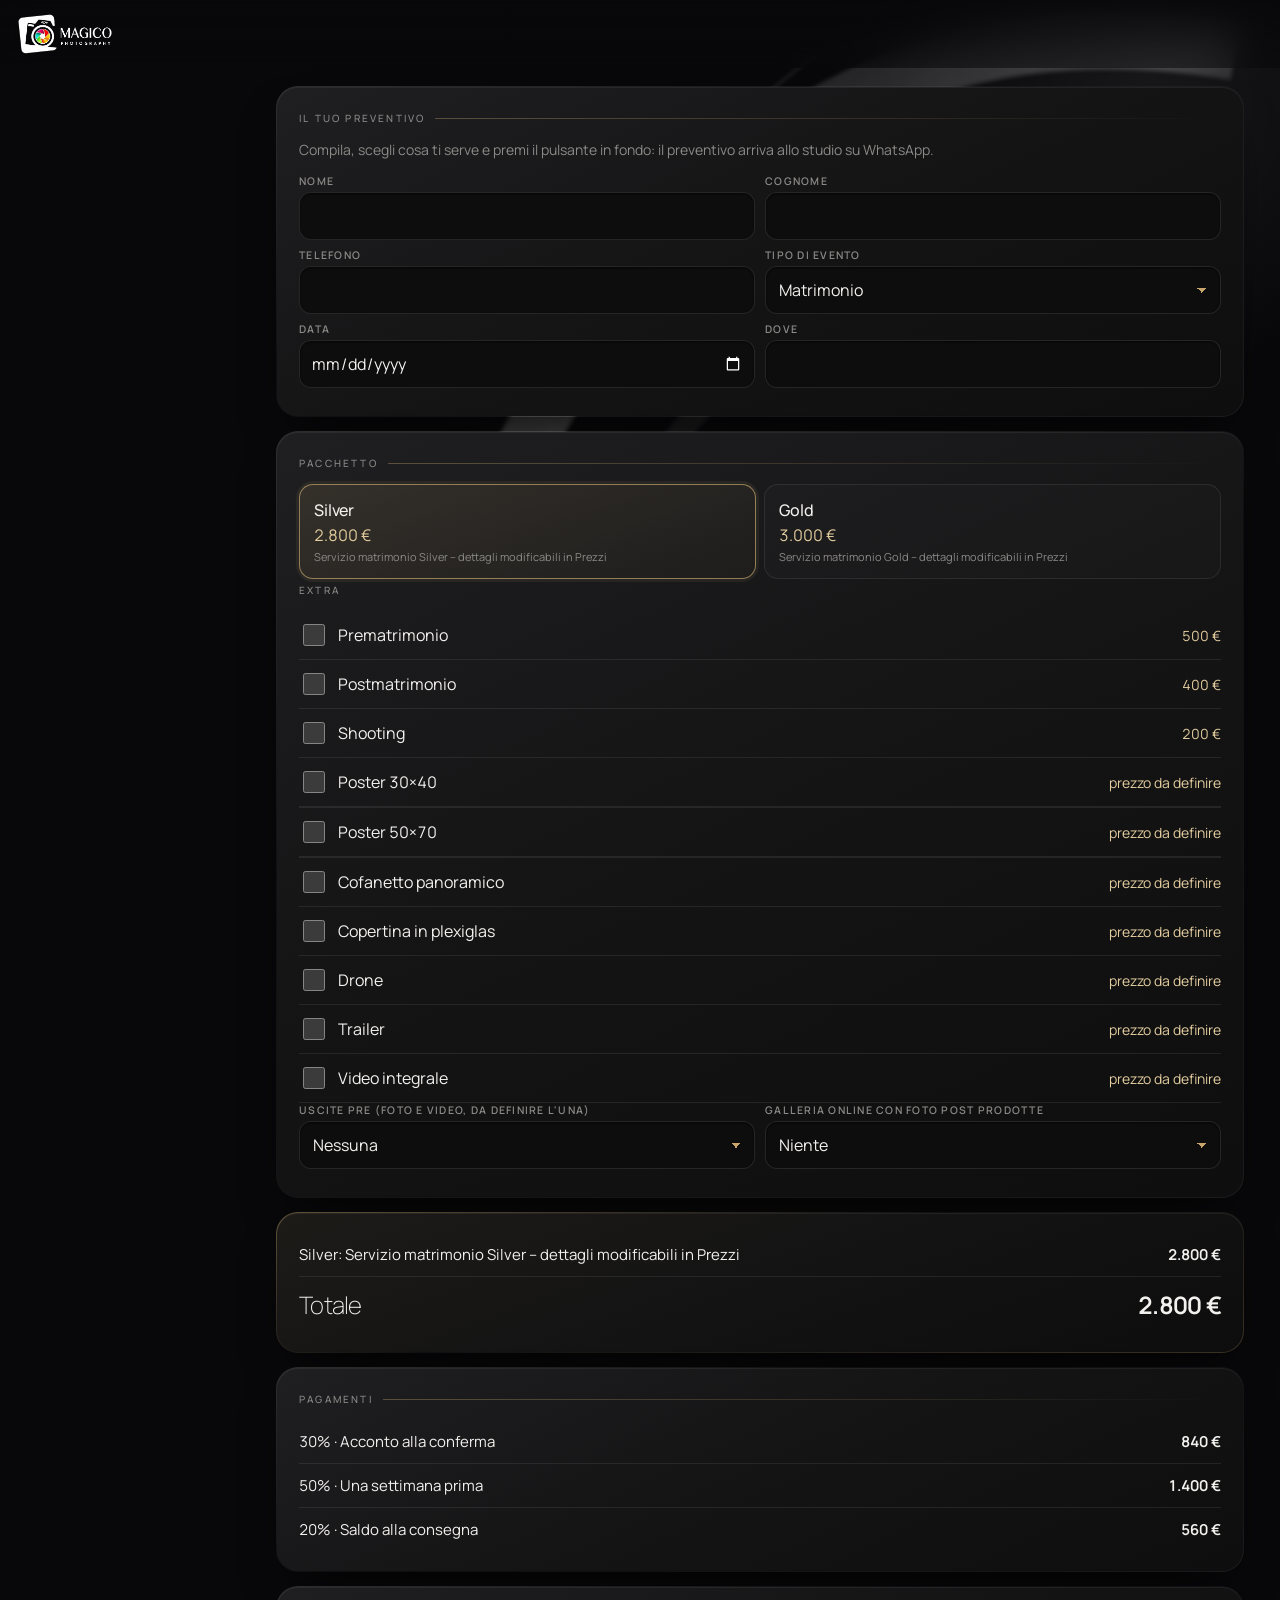
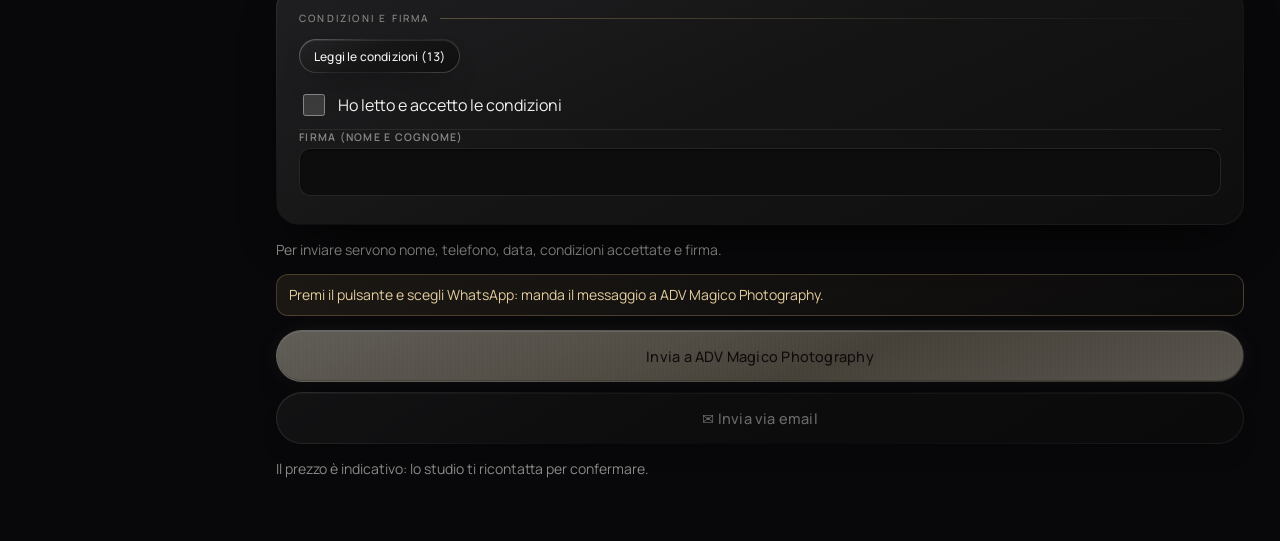
==== cliente.html @ 6ce2f8e7 "Invia per email accanto a Invia su WhatsApp (solo con email studio e cliente). Cache v47" ====
<!doctype html>
<html lang="it"><head><meta charset="UTF-8" /><script>/* indirizzo-nuovo: i link vecchi github.io dei clienti aprono la stessa pagina sul nuovo indirizzo */if(/\.github\.io$/i.test(location.hostname))location.replace('https://magicoadv.frameforyou.it/'+location.pathname.split('/').slice(2).join('/')+location.search+location.hash);</script>
<meta name="viewport" content="width=device-width, initial-scale=1.0, viewport-fit=cover" />
<meta name="theme-color" content="#000000" /><meta name="robots" content="noindex" />
<meta name="apple-mobile-web-app-title" content="Magico" /><link rel="icon" type="image/png" href="./favicon.png" /><link rel="apple-touch-icon" sizes="180x180" href="./icon-180.png" />
<title>Preventivo · ADV Magico Photography</title>  <script type="module" crossorigin src="/assets/cliente-BvM_RPHp.js"></script>
  <link rel="modulepreload" crossorigin href="/assets/preventivo-puYu-4ML.js">
  <link rel="stylesheet" crossorigin href="/assets/preventivo-BN5jqcRF.css">
</head>
<body><div id="root"></div></body></html>
---- assets/preventivo-BN5jqcRF.css ----
:root{--bg:#0b0b0b;--card:#161616;--line:#2a2a2a;--red:#5a5a5a;--gold:#f0f0f0;--tx:#f2efe6;--mut:#9a958a;font-family:system-ui,-apple-system,Segoe UI,Roboto,sans-serif;color:var(--tx);background:var(--bg)}*{box-sizing:border-box}body{margin:0;background:var(--bg)}.top{background:#000}.app{max-width:720px;margin:0 auto;min-height:100vh;padding-bottom:84px}.top{position:sticky;top:0;z-index:5;background:#000;border-bottom:2px solid var(--gold);padding:12px 16px}.logo{color:var(--gold);font-size:20px;letter-spacing:.5px}.logo span{color:var(--red);font-weight:700}main{padding:12px}.card{background:var(--card);border:1px solid var(--line);border-radius:14px;padding:14px;margin-bottom:12px}h3{color:var(--gold);font-size:15px;margin:6px 0 10px;text-transform:uppercase;letter-spacing:.6px}.row{display:flex;gap:8px;align-items:center;margin-bottom:12px;flex-wrap:wrap}.row input{flex:1;min-width:110px}input,select,textarea{width:100%;background:#0e0e0e;color:var(--tx);border:1px solid var(--line);border-radius:10px;padding:11px;font-size:16px}input:focus,select:focus,textarea:focus{outline:none;border-color:var(--gold)}textarea{min-height:60px;resize:vertical}.campo{display:flex;flex-direction:column;gap:4px;margin-bottom:8px}.campo span{font-size:12px;color:var(--mut)}.grid2{display:grid;grid-template-columns:1fr 1fr;gap:0 10px}.grid3{display:grid;grid-template-columns:1fr 1fr 1fr;gap:0 8px}.coppia-ora{grid-column:1/-1;display:grid;grid-template-columns:1.4fr .8fr;gap:0 10px}.grid2 .campo:last-child:nth-child(odd){grid-column:1/-1}.btn{display:inline-flex;align-items:center;justify-content:center;gap:6px;background:#222;color:var(--tx);border:1px solid #3a3a3a;border-radius:10px;padding:11px 14px;font-size:15px;cursor:pointer;text-decoration:none;font-weight:600}.btn.sm{padding:7px 10px;font-size:13px}.btn.red{background:var(--red);border-color:var(--red);color:#fff}.btn.gold{background:var(--gold);border-color:var(--gold);color:#111}.btn.wa{background:#0f3d24;border-color:#1f7a47}.btn.danger{background:transparent;color:#ff6b6b;border-color:#5a1a1a}.btn.big{width:100%;padding:16px;font-size:18px}.btn:disabled{opacity:.4}.acts{display:flex;gap:8px;flex-wrap:wrap;margin:10px 0}.acts.sticky{position:sticky;bottom:76px;background:var(--bg);padding:8px 0}.ev .evhead{display:flex;justify-content:space-between;gap:10px;cursor:pointer}.ev small{display:block;color:var(--mut);font-size:12px;margin-top:3px;text-transform:capitalize}.right{text-align:right;display:flex;flex-direction:column;align-items:flex-end;gap:4px}.gold{color:var(--gold)}.red{color:#ff4d5e}.badge{font-size:11px;font-weight:700;padding:3px 8px;border-radius:20px;text-transform:uppercase;letter-spacing:.5px}.badge.p{border:1px solid var(--gold);color:var(--gold)}.badge.c{background:var(--red);color:#fff}.esempio{display:flex;justify-content:space-between;align-items:center;background:#1e1e1e;color:var(--gold);border-radius:8px;padding:4px 4px 4px 10px;margin-bottom:8px;font-size:13px}.pacchetti{display:grid;grid-template-columns:1fr 1fr;gap:8px}.pk{border:1px solid var(--line);border-radius:12px;padding:10px;display:flex;flex-direction:column;gap:3px;cursor:pointer}.pk input{display:none}.pk.on{border-color:var(--gold);background:#1c1c1c}.pk small{color:var(--mut);font-size:11px}.check{display:flex;align-items:center;gap:10px;padding:10px 0;border-bottom:1px solid var(--line)}.check input{width:22px;height:22px;accent-color:var(--red)}.poster-qta{border-bottom:1px solid var(--line)}.poster-qta>.check{border-bottom:0}.poster-qta .qta{display:flex;align-items:center;gap:10px;padding:0 0 10px 32px;font-size:14px;color:var(--mut)}.poster-qta .qta select{width:auto;min-width:72px;padding:6px 8px}.check span{flex:1}.check em{color:var(--gold);font-style:normal;font-size:14px}.check.locked{opacity:.75}.riga{display:flex;justify-content:space-between;gap:10px;padding:7px 0;border-bottom:1px dashed var(--line);font-size:14px}.riga small{color:var(--mut)}.riga.tot{font-size:17px;border:none;color:var(--gold)}.riga.ok{color:#7bd88f}.riga.click{cursor:pointer}.x{background:none;border:none;color:#ff6b6b;font-size:14px;margin-left:6px}.hint{color:var(--mut);font-size:13px}.warn{color:#ffb347;font-size:13px}.okmsg{color:#7bd88f;margin:8px 0 0;font-size:14px}.tabs{position:fixed;bottom:0;left:0;right:0;display:flex;background:#000;border-top:2px solid var(--gold);z-index:6;padding-bottom:env(safe-area-inset-bottom)}.tabs button{flex:1;background:none;border:none;color:var(--mut);padding:8px 2px;font-size:11px;display:flex;flex-direction:column;align-items:center;gap:2px}.tabs button span{font-size:20px}.tabs button.on{color:var(--gold)}.tabs button.on span{filter:drop-shadow(0 0 4px var(--red))}.modal{position:fixed;top:0;right:0;bottom:0;left:0;background:#000;z-index:10;display:flex;flex-direction:column}.modalbar{display:flex;gap:8px;align-items:center;padding:10px;border-bottom:1px solid var(--gold)}.modalbar b{flex:1;font-size:13px;overflow:hidden;text-overflow:ellipsis;white-space:nowrap}.modal .hint{text-align:center;margin:6px}.pdfpagine{flex:1;overflow:auto;background:#111;padding:8px 8px 24px}.pdfpagine figure{margin:0 0 14px}.pdfpagine figcaption{color:var(--gold);font-size:12px;margin:0 0 4px}.pdfpagine img{width:100%;height:auto;background:#fff;display:block}.clausole ol{padding-left:18px;font-size:13px;line-height:1.5;color:#ddd}.pkedit{border-bottom:1px solid var(--line);padding-bottom:8px;margin-bottom:10px}@media (max-width:380px){.grid3{grid-template-columns:1fr 1fr}}.toast{position:fixed;left:12px;right:12px;bottom:84px;z-index:20;padding:14px;border-radius:12px;font-weight:600;max-width:696px;margin:0 auto}.toast.ok{background:#1f5d36;color:#fff}.toast.err{background:var(--red);color:#fff}.confirm{border:1px solid var(--gold);border-radius:12px;padding:12px;margin-top:10px;background:#1c1c1c}details summary{list-style:none;margin-bottom:8px}details summary::-webkit-details-marker{display:none}.logoimg{display:block;height:44px;width:auto;margin:-4px 0}.cnt{display:inline-block;min-width:22px;padding:1px 7px;border-radius:12px;background:var(--red);color:#fff;font-size:12px;text-align:center;margin-left:6px;vertical-align:middle}.cnt.ok{background:#1f7a47}.prom{display:flex;justify-content:space-between;align-items:center;gap:10px;padding:10px 0;border-bottom:1px solid var(--line)}.prom small{display:block;color:var(--mut);font-size:12px;margin-top:3px;text-transform:capitalize}.prom .right{gap:6px}.click{cursor:pointer}.badge.ok{background:#1f7a47;color:#fff}.tabs button span{position:relative}.tabbadge{position:absolute;top:-4px;right:-12px;background:var(--red);color:#fff;font-style:normal;font-size:10px;font-weight:700;border-radius:10px;padding:0 5px;line-height:16px}.calhead{display:flex;justify-content:space-between;align-items:center;gap:8px;margin-bottom:10px}.calhead b{font-size:17px;color:var(--gold)}.calhead h3{margin:0}.cal{display:grid;grid-template-columns:repeat(7,1fr);gap:4px}.dow{text-align:center;color:var(--mut);font-size:12px;padding:4px 0}.day{aspect-ratio:1;background:#0e0e0e;border:1px solid var(--line);border-radius:8px;color:var(--tx);font-size:14px;display:flex;flex-direction:column;align-items:center;justify-content:center;padding:0;cursor:pointer}.day i{font-style:normal;font-size:11px;color:var(--gold);line-height:1}.day.has{border-color:var(--gold);background:#1c1c1c}.day.clash{border-color:#ff6b6b;background:#3a1010}.day.clash i{color:#ff6b6b;font-weight:700}.day.today{outline:2px solid var(--red)}.day.sel{background:var(--gold);color:#111}.day.sel i{color:#111}.warnbox{border-color:#ff6b6b;background:#2a0f0f}.warnbox b{color:#ffb3b3}.chart{display:flex;align-items:flex-end;gap:4px;height:150px;padding:8px 0;border-bottom:1px solid var(--line)}.bar{flex:1;display:flex;flex-direction:column;align-items:center;justify-content:flex-end;height:100%}.bar span{display:block;width:100%;background:linear-gradient(var(--gold),#6e6e6e);border-radius:4px 4px 0 0;min-height:1px}.bar small{font-size:10px;color:var(--mut);margin-top:3px}.bar em{font-style:normal;font-size:9px;color:var(--tx);margin-bottom:2px}.check.cons input[type=date]{width:auto;padding:6px 8px;font-size:14px}.ok-msg{color:#7bd88f;font-weight:600;margin:8px 0 0}.tabs button{font-size:10px}.blocco{min-height:100vh;display:flex;flex-direction:column;align-items:center;justify-content:center;gap:14px;padding:24px;text-align:center;background:#000}.blocco .logoimg{height:70px;margin-bottom:10px}.blocco h2{color:var(--gold);margin:0}.blocco p{margin:0}.blocco a.btn{text-decoration:none;display:inline-block}.licavviso{background:#1e1e1e;color:var(--gold);padding:10px 16px;font-size:14px;border-bottom:1px solid var(--line)}.licavviso a{color:var(--tx);font-weight:600}.licprova{display:flex;flex-wrap:wrap;align-items:center;gap:6px;justify-content:center;text-align:center;font-size:15px}.licprova .conto{font-variant-numeric:tabular-nums;color:var(--tx);font-size:17px}.licprova a{margin-left:6px}.day u{text-decoration:none;font-size:10px;color:silver;line-height:1}.day.gimp:not(.has){border-color:#6a6a6a}.gimpegno{text-decoration:none;color:var(--tx);border-left:3px solid #9a9a9a;padding-left:8px}.gimpegno small{color:var(--mut)}.gcal .gcal-ok{margin-left:6px;font-size:11px;vertical-align:middle}.gcal select{width:100%}.gcal-ev{margin:-4px 4px 10px}.gimport ol{margin:8px 0 6px;padding-left:20px;line-height:1.5}.gimport ol li{margin:3px 0}.gimport details{margin:10px 0}.gimport summary{cursor:pointer;padding:4px 0}.gimport .btn.danger{margin-top:4px}.listino-tipi{display:flex;flex-wrap:wrap;gap:6px;margin:8px 0 10px}.listino-titolo{margin:6px 0}.pk-extra{margin-top:6px}.pk-flag{display:flex;flex-wrap:wrap;gap:14px;margin:4px 0}.promo-edit{border:1px dashed rgba(200,160,80,.5);border-radius:10px;padding:8px 10px;margin-top:6px}.promo-edit.on{border-style:solid;background:#c8a05014}.promo-stato{font-size:.8em;padding:1px 8px;border-radius:9px;background:#7f7f7f33;margin-left:6px}.promo-stato.on{background:#2e7d32;color:#fff}.grid3{display:grid;grid-template-columns:repeat(auto-fit,minmax(140px,1fr));gap:8px}.prezzo-vecchio{opacity:.6;font-weight:400;margin-right:4px}.promo-tag,.promo-firmato{display:block;font-style:normal;font-size:.75em;font-weight:600;color:#c0392b}.promo-firmato{color:inherit;opacity:.7;font-weight:400}.firmapad{position:fixed;top:0;right:0;bottom:0;left:0;z-index:30;background:#000;display:flex;flex-direction:column;gap:8px;padding:max(10px,env(safe-area-inset-top)) max(10px,env(safe-area-inset-right)) max(10px,env(safe-area-inset-bottom)) max(10px,env(safe-area-inset-left));overscroll-behavior:none;touch-action:none;user-select:none;-webkit-user-select:none}.firmabar{display:flex;align-items:center;gap:10px;border-bottom:1px solid var(--gold);padding-bottom:8px}.firmabar div{flex:1;display:flex;flex-direction:column}.firmabar b{color:var(--gold);text-transform:uppercase;letter-spacing:.6px;font-size:14px}.firmabar small{font-size:17px;font-weight:700}.firmaarea{flex:1;position:relative;background:#fff;border-radius:12px;min-height:140px;overflow:hidden}.firmaarea canvas{position:absolute;top:0;right:0;bottom:0;left:0;width:100%;height:100%;display:block;touch-action:none;cursor:crosshair;z-index:2}.firmalinea{position:absolute;left:6%;right:6%;bottom:24%;border-bottom:1.5px dashed #b9b2a0;z-index:1}.firmalinea span{position:absolute;left:0;bottom:4px;color:#b9b2a0;font-size:18px}.firmaph{position:absolute;top:0;right:0;bottom:0;left:0;margin:0;display:flex;align-items:center;justify-content:center;color:#c9c2b0;font-size:22px;z-index:1;pointer-events:none}.firmalegale{margin:0;font-size:13px;color:var(--tx);text-align:center}.firmaacts{display:flex;gap:10px}.firmaacts .btn{flex:1;padding:14px}@media (orientation:landscape) and (max-height:520px){.firmapad{gap:5px}.firmabar{padding-bottom:4px}.firmabar small{font-size:15px}.firmaacts .btn{padding:9px}.firmalegale{font-size:12px}}.firmaimg{background:#fff;border-radius:10px;padding:8px;display:flex;justify-content:center;margin-bottom:8px}.firmaimg img{max-width:100%;max-height:110px}.badge.firm{background:#1f7a47;color:#fff}.pk-album{border:1px solid var(--line);border-radius:12px;padding:10px 12px;margin:10px 0;background:#ffffff08}.pk-album.on{border-color:var(--gold);background:#c9a22714}.sw-riga{display:flex;align-items:center;justify-content:space-between;gap:12px;cursor:pointer;min-height:44px}.sw-riga span{display:flex;flex-direction:column;gap:2px}.sw-riga b{font-size:16px}.sw-riga small{color:var(--mut);font-size:13px}.sw-riga input{-moz-appearance:none;appearance:none;-webkit-appearance:none;flex:none;width:52px;height:30px;border-radius:15px;background:#3a3a3a;border:1px solid #666;position:relative;margin:0;cursor:pointer;transition:background .15s}.sw-riga input:after{content:"";position:absolute;top:3px;left:3px;width:24px;height:24px;border-radius:50%;background:#fff;transition:left .15s}.sw-riga input:checked{background:var(--gold)}.sw-riga input:checked:after{left:25px}.pk-album .grid2{margin-top:8px}select{-webkit-appearance:none;-moz-appearance:none;appearance:none;background-image:url("data:image/svg+xml,%3Csvg xmlns='http://www.w3.org/2000/svg' width='12' height='8'%3E%3Cpath d='M1 1l5 5 5-5' fill='none' stroke='%239a958a' stroke-width='2'/%3E%3C/svg%3E");background-repeat:no-repeat;background-position:right 12px center;padding-right:34px}.prezzi-pag{display:flex;flex-direction:column;gap:12px}.prezzi-pk{display:flex;flex-direction:column;gap:12px;min-width:0}.extra-card{min-width:0}.tipi-chips{display:flex;gap:8px;overflow-x:auto;-webkit-overflow-scrolling:touch;scrollbar-width:none;margin:0 -16px;padding:2px 16px 6px;scroll-snap-type:x proximity}.tipi-chips::-webkit-scrollbar{display:none}.chip{flex:none;min-height:44px;padding:0 16px;border-radius:22px;border:1px solid var(--line);background:var(--card);color:var(--tx);font-size:15px;white-space:nowrap;cursor:pointer;scroll-snap-align:start}.chip.on{background:var(--gold);border-color:var(--gold);color:#000;font-weight:700}.chips{display:flex;flex-wrap:wrap;gap:8px;margin-top:8px}.pk-titolo{margin:4px 0 0;font-size:14px;letter-spacing:.5px;text-transform:uppercase;color:var(--mut)}.pk-lista{display:flex;flex-direction:column;gap:10px}.pk-card{background:var(--card);border:1px solid var(--line);border-radius:14px;overflow:hidden}.pk-card.aperta{border-color:var(--gold)}.pk-testa{all:unset;box-sizing:border-box;width:100%;display:flex;align-items:center;gap:12px;padding:14px;min-height:64px;cursor:pointer}.pk-nome{flex:1;min-width:0;display:flex;flex-direction:column;gap:3px}.pk-nome b{font-size:17px}.pk-nome small{color:var(--mut);font-size:13px;white-space:nowrap;overflow:hidden;text-overflow:ellipsis}.pk-prezzo{display:flex;flex-direction:column;align-items:flex-end;gap:2px;flex:none}.pk-prezzo b{font-size:17px;color:var(--gold)}.pk-prezzo s{color:var(--mut);font-size:13px}.pk-prezzo b.promo{color:#7bd88f}.pk-prezzo small{font-size:12px;color:var(--mut)}.chev{flex:none;color:var(--mut);font-size:16px;width:16px;text-align:center}.pk-corpo{padding:12px 14px 14px;display:flex;flex-direction:column;gap:10px;border-top:1px solid var(--line)}.pk-piano{display:flex;flex-direction:column;gap:8px}.pk-rate-riga{display:flex;flex-direction:column;gap:4px;padding-bottom:8px;border-bottom:1px dashed var(--line)}.pk-servizi b{font-size:14px}.pk-fondo{display:flex;justify-content:flex-end}.promo-edit{border:1px solid var(--line);border-radius:12px;padding:0 12px}.promo-edit.on{border-color:#7bd88f}.promo-testa{all:unset;box-sizing:border-box;width:100%;display:flex;align-items:center;gap:10px;min-height:48px;cursor:pointer}.promo-testa b{flex:1}.promo-stato.no{color:var(--mut);font-size:13px}.promo-edit .grid3{padding-bottom:10px}.nuovo-pk{min-height:50px;border-style:dashed;width:100%}.extra-card h4{margin:14px 0 4px;font-size:13px;color:var(--mut);text-transform:uppercase;letter-spacing:.5px}.extra-riga{display:flex;align-items:flex-start;justify-content:space-between;gap:8px 12px;min-height:52px;border-bottom:1px solid var(--line);flex-wrap:wrap}.compreso{display:flex;align-items:flex-start;gap:6px;font-size:13px;color:var(--mut);line-height:1.25;flex:1 1 100%;max-width:100%;justify-content:flex-end}.compreso span{white-space:normal}.compreso.on{color:#e7c27a}.compreso input{width:16px;height:16px;margin-top:1px;accent-color:#e7c27a;flex:none}.compreso-box{flex:0 1 auto;max-width:100%;align-self:center}.compreso-box.aperta{flex:1 1 100%;align-self:stretch}.compreso-testa{display:inline-flex;align-items:center;gap:8px;max-width:100%;min-height:36px;padding:0 10px;border-radius:10px;border:1px solid var(--line);background:transparent;color:var(--mut);font-size:13px;text-align:left}.compreso-box.aperta .compreso-testa{display:flex;width:100%}.compreso-box.on .compreso-testa{border-color:#e7c27a;color:#e7c27a}.compreso-testa .segno{width:16px;height:16px;border:1.5px solid currentColor;border-radius:4px;display:inline-flex;align-items:center;justify-content:center;font-size:11px;line-height:1;flex:none}.compreso-box.on .segno{background:#e7c27a;color:#111;border-color:#e7c27a}.compreso-testa span{white-space:normal;line-height:1.2}.compreso-testa i{margin-left:auto;font-style:normal;flex:none}.compreso-lista{display:flex;flex-direction:column;gap:2px;width:100%;margin-top:6px;padding:4px 8px;border:1px solid var(--line);border-radius:10px}.compreso-voce{display:flex;align-items:flex-start;gap:8px;min-height:40px;padding:8px 2px;font-size:14px}.compreso-voce input{width:18px;height:18px;margin-top:1px;accent-color:#e7c27a;flex:none}.compreso-voce span{white-space:normal;line-height:1.25}.compreso-voce.on{color:#e7c27a}.pk-corpo .compreso{grid-column:1/-1;justify-content:flex-start}.extra-gruppo .extra-riga:last-child{border-bottom:0}.extra-riga>span:first-child{flex:1;font-size:15px}.extra-val{display:flex;align-items:center;gap:6px;flex:1 1 180px;flex-wrap:wrap;justify-content:flex-end;max-width:100%}.extra-val i{font-style:normal;color:var(--mut)}.extra-val input{width:96px;text-align:right;padding:10px}.extra-custom{display:flex;align-items:center;gap:8px;min-height:48px;border-top:1px dashed var(--line);padding:6px 0;flex-wrap:wrap}.extra-custom>input{flex:1;min-width:0}.extra-custom>textarea{flex:1 1 100%;min-height:72px;background:#111;color:var(--tx);border:1px solid #3a3a3a;border-radius:8px;padding:8px}.extra-nuovo{display:flex;flex-wrap:wrap;gap:8px;align-items:center;margin-top:12px}.extra-nuovo>input,.extra-nuovo>select{flex:1 1 140px;min-width:0}@media (max-width:560px){.extra-card h4{margin:8px 0 0}.extra-riga{display:grid;grid-template-columns:minmax(0,1fr) auto;gap:4px 8px;min-height:0;padding:6px 0;align-items:center}.extra-val{flex:none;justify-content:flex-end}.extra-val input{width:74px;padding:7px 8px}.compreso-box{grid-column:1 / -1;align-self:start;justify-self:start}.compreso-box.aperta{justify-self:stretch}.compreso-testa{min-height:32px;padding:0 8px;width:auto}.compreso-box.aperta .compreso-testa{width:100%}.compreso-voce{min-height:0;padding:4px 2px}.extra-custom{display:grid;grid-template-columns:minmax(0,1fr) auto;gap:6px;min-height:0;padding:6px 0;align-items:center}.extra-custom>input{grid-column:1 / -1}.extra-custom>.btn{justify-self:end}.extra-custom .compreso-box{grid-column:1 / -1}.extra-nuovo{gap:6px;margin-top:8px}}.info-btn{all:unset;cursor:pointer;color:var(--mut);padding:0 6px;font-size:16px}.info-txt{margin:4px 0}.sez-titolo{margin:18px 2px 6px;font-size:15px}.btn.ghost{background:transparent;border:1px solid var(--line);color:var(--mut);align-self:center}.sw-riga input:checked{background:#2e9d5b;border-color:#2e9d5b}.extra-val input::-webkit-outer-spin-button,.extra-val input::-webkit-inner-spin-button,.pk-corpo input::-webkit-outer-spin-button,.pk-corpo input::-webkit-inner-spin-button{-webkit-appearance:none;margin:0}.extra-val input,.pk-corpo input[type=number]{-moz-appearance:textfield;-webkit-appearance:textfield;appearance:textfield}.v-impagina>.imp-pagina{grid-column:1/-1}.imp-pagina label.hint input,.imp-pagina label.hint select,.imp-pagina .imp-cerca{display:block;width:100%;margin:6px 0;background:#111;color:var(--tx);border:1px solid #3a3a3a;border-radius:8px;padding:8px;box-sizing:border-box}.imp-editor{display:flex;gap:16px;align-items:flex-start}.imp-lavoro{flex:1;min-width:0;display:flex;justify-content:center;align-items:flex-start}.imp-pannello{width:340px;flex:0 0 340px;position:sticky;top:8px;max-height:calc(100dvh - 24px);overflow:auto}.imp-editor .imp-stage{overflow:hidden;background:transparent;border:0}@media (max-width:860px){.imp-editor{flex-direction:column}.imp-pannello{width:auto;flex:1 1 auto;position:static;max-height:none}}.imp-tools{display:flex;flex-wrap:wrap;gap:8px;margin:10px 0}.imp-sfoglia{position:relative}.imp-stage{width:100%;overflow:auto;border-radius:12px;background:#1a1a1a;border:1px solid #3a3a3a;touch-action:none}.imp-safe{position:absolute;border:3px dashed #c6a15b;pointer-events:none;z-index:40;box-sizing:border-box}.imp-num{position:absolute;left:0;right:0;bottom:2%;text-align:center;z-index:41;pointer-events:none;color:#111}.imp-colore{display:flex;align-items:center;gap:6px}.imp-tono{width:28px;height:28px;border-radius:50%;border:1px solid #666;padding:0}.imp-freccia{position:absolute;top:50%;transform:translateY(-50%);z-index:6;width:44px;height:72px;border:0;border-radius:12px;background:#0000008c;color:#fff;font-size:32px;line-height:1;cursor:pointer}.imp-freccia.sx{left:8px}.imp-freccia.dx{right:8px}.imp-freccia:disabled{opacity:.28}.imp-dissolvi{animation:impFade .55s ease}@keyframes impFade{0%{opacity:0}to{opacity:1}}.imp-tela{transform-origin:top left;position:relative}.imp-sfondo{position:absolute;top:0;right:0;bottom:0;left:0;width:100%;height:100%;object-fit:cover;pointer-events:none;z-index:0}.imp-el{position:absolute;box-sizing:border-box;overflow:hidden;cursor:grab;background:#f3f3f3}.imp-el.on{outline:4px solid #c6a15b;outline-offset:-4px}.imp-el img{position:absolute;pointer-events:none;max-width:none}.imp-vuota,.imp-testo{display:flex;align-items:center;justify-content:center;width:100%;height:100%;color:#666}.imp-testo{white-space:nowrap}.imp-resize{position:absolute;right:0;bottom:0;width:28px;height:28px;background:#c6a15b;cursor:nwse-resize;z-index:5}.imp-scheda{margin-top:10px}.imp-griglia{display:grid;grid-template-columns:repeat(auto-fill,minmax(150px,1fr));gap:10px}.imp-card{padding:8px;text-align:left}.imp-card.sel{outline:2px solid var(--gold)}.imp-mini-btn{background:transparent;color:inherit;border:0;width:100%;cursor:pointer;text-align:left}.imp-mini-box{height:120px;display:flex;align-items:center;justify-content:center;background:#111;border-radius:8px;overflow:hidden}.imp-mini{position:relative;max-height:110px;max-width:100%}.imp-mini i,.imp-mini em{position:absolute;overflow:hidden}.imp-mini i img{width:100%;height:100%;object-fit:cover;display:block}.imp-mini em{font-size:7px;line-height:1}.imp-voce{display:flex;flex-direction:column;align-items:flex-start;width:100%;margin-top:8px;cursor:pointer;color:inherit}.imp-voce small,.imp-card small{color:var(--mut);display:block}.st{position:fixed;top:0;right:0;bottom:0;left:0;z-index:900;display:grid;background:#2a2a2a;color:#eee;font-size:13px;grid-template-columns:210px minmax(0,1fr) 172px;grid-template-rows:auto auto minmax(0,1fr) auto;grid-template-areas:"top top top" "ctx ctx ctx" "sx tela dx" "giu giu giu";padding:env(safe-area-inset-top) env(safe-area-inset-right) 0 env(safe-area-inset-left);user-select:none;-webkit-user-select:none}.st button{font:inherit}.st-b{background:#474747;color:#f0f0f0;border:1px solid #5c5c5c;border-radius:6px;padding:6px 10px;min-height:32px;cursor:pointer;white-space:nowrap;line-height:1.1}.st-b:hover:not(:disabled){background:#555}.st-b:disabled{opacity:.4;cursor:default}.st-b.on{background:#d9d9d9;color:#111;border-color:#d9d9d9}.st-b.gold{background:#e8e8e8;color:#111;border-color:#e8e8e8;font-weight:600}.st-b.danger,.st-tendina .danger{color:#ff8a80}.st-top{grid-area:top;display:flex;align-items:center;gap:8px;padding:8px 10px;background:#1d1d1d;border-bottom:1px solid #111;flex-wrap:wrap}.st-titolo{display:flex;flex-direction:column;min-width:0;max-width:340px;margin:0 6px}.st-titolo b{white-space:nowrap;overflow:hidden;text-overflow:ellipsis}.st-titolo small{color:#a8a8a8;font-size:11px;white-space:nowrap;overflow:hidden;text-overflow:ellipsis}.st-gruppo{display:flex;gap:2px}.st-gruppo .st-b{border-radius:0}.st-gruppo .st-b:first-child{border-radius:6px 0 0 6px}.st-gruppo .st-b:last-child{border-radius:0 6px 6px 0}.st-zoom{min-width:56px}.st-spazio{flex:1}.st-occ{color:#ddd;font-size:12px;max-width:260px;overflow:hidden;text-overflow:ellipsis;white-space:nowrap}.st-menu{position:relative}.st-tendina{position:absolute;top:calc(100% + 4px);left:0;min-width:250px;background:#303030;border:1px solid #555;border-radius:8px;box-shadow:0 12px 30px #00000080;padding:6px;z-index:20;display:flex;flex-direction:column;gap:2px}.st-menu.dx .st-tendina{left:auto;right:0}.st-tendina button,.st-tendina a{background:transparent;border:0;color:#eee;text-align:left;padding:9px 10px;border-radius:6px;cursor:pointer;font-size:13px;word-break:break-all}.st-tendina button:hover:not(:disabled){background:#454545}.st-tendina button:disabled{opacity:.4}.st-tendina label{display:flex;flex-direction:column;gap:4px;padding:6px 10px;color:#bbb;font-size:12px}.st-tendina input{background:#1b1b1b;color:#eee;border:1px solid #555;border-radius:6px;padding:7px}.st-ctx{grid-area:ctx;display:flex;align-items:center;gap:6px;padding:6px 10px;background:#353535;border-bottom:1px solid #1e1e1e;overflow-x:auto;scrollbar-width:thin;min-height:46px}.st-ctx>*{flex:none}.st-tit{color:#fff;margin-right:4px}.st-mut{color:#a5a5a5;font-size:12px}.st-sep{width:1px;height:24px;background:#555;margin:0 4px}.st-seg{display:inline-flex;background:#232323;border:1px solid #4e4e4e;border-radius:7px;padding:2px;gap:2px}.st-seg button{background:transparent;border:0;color:#cfcfcf;padding:5px 9px;border-radius:5px;cursor:pointer;white-space:nowrap;min-height:28px}.st-seg button.on{background:#d9d9d9;color:#111}.st-largo{display:flex;width:100%}.st-largo button{flex:1;padding:5px 2px}.st-colore{display:inline-flex;width:30px;height:30px;border-radius:50%;overflow:hidden;border:1px solid #777;cursor:pointer}.st-colore input{width:44px;height:44px;margin:-7px;border:0;padding:0;background:none;cursor:pointer}.st-range{display:inline-flex;align-items:center;gap:6px;color:#ccc;font-size:12px}.st-range input{width:110px}.st-testo{background:#1b1b1b;color:#eee;border:1px solid #555;border-radius:6px;padding:6px 8px;width:200px}.st-sel{background:#1b1b1b;color:#eee;border:1px solid #555;border-radius:6px;padding:6px;max-width:100%}.st-pan{background:#383838;display:flex;flex-direction:column;min-height:0;overflow:hidden}.st-riga{display:flex;align-items:center;gap:8px;padding:7px 8px;flex-wrap:wrap}.st-riga>b{font-size:12px;text-transform:uppercase;letter-spacing:.06em;color:#ddd}.st-modelli{grid-area:sx;border-right:1px solid #1e1e1e;gap:6px;padding-bottom:6px}.st-modelli>.st-seg,.st-modelli>.st-chips,.st-modelli>.st-sel{margin:0 8px}.st-chips{display:flex;flex-wrap:wrap;gap:3px;align-items:center}.st-chips button{background:#2a2a2a;border:1px solid #4e4e4e;color:#ddd;border-radius:5px;min-width:28px;height:26px;padding:0 6px;cursor:pointer}.st-chips button.on{background:#d9d9d9;color:#111}.st-griglia{overflow-y:auto;display:grid;grid-template-columns:repeat(auto-fill,minmax(84px,1fr));gap:8px;padding:4px 8px 10px;align-content:start;flex:1;min-height:0}.st-lay{background:#2d2d2d;border:1px solid #474747;border-radius:6px;padding:6px 4px 4px;display:flex;flex-direction:column;align-items:center;gap:4px;cursor:pointer;color:#bbb}.st-lay:hover{border-color:#bbb}.st-lay small{font-size:10px;line-height:1.1;max-width:100%;overflow:hidden;text-overflow:ellipsis;white-space:nowrap}.st-fogli{grid-area:dx;border-left:1px solid #1e1e1e}.st-icone{display:flex;gap:3px;padding:0 8px 6px}.st-icone .st-b{padding:4px 0;flex:1;min-height:28px}.st-lista{overflow-y:auto;flex:1;min-height:0;padding:2px 8px 10px;display:flex;flex-direction:column;gap:8px}.st-foglio{background:transparent;border:2px solid transparent;border-radius:6px;padding:4px;display:flex;flex-direction:column;align-items:center;gap:3px;cursor:pointer;color:#ccc}.st-foglio.on{border-color:#3d8bfd;background:#2f3b4d}.st-foglio small{font-size:10.5px}.st-centro{grid-area:tela;position:relative;display:flex;flex-direction:column;min-width:0;min-height:0;background:#4b4b4b}.st-lavoro{flex:1;min-height:0;overflow:auto;display:grid;place-items:center;padding:12px;touch-action:pan-x pan-y}.st-stage{position:relative;overflow:hidden;box-shadow:0 6px 24px #00000073;flex:none;touch-action:none}.st-stage .imp-tela{position:absolute;left:0;top:0}.st-sotto{display:flex;align-items:center;justify-content:center;gap:10px;padding:5px;background:#3c3c3c;border-top:1px solid #2a2a2a;font-size:12px;color:#ccc}.st-sotto .st-b{min-height:28px;padding:2px 14px;font-size:18px}.st-toast{position:absolute;left:50%;bottom:48px;transform:translate(-50%);background:#141414f0;color:#eee;padding:9px 14px;border-radius:8px;max-width:min(560px,90%);font-size:13px;z-index:30;margin:0;box-shadow:0 6px 20px #00000080;pointer-events:none}.st-toast.err{color:#ffb4a8;border:1px solid #8a2b22}.st-fondo{position:absolute;overflow:hidden;z-index:0}.st-fondo img{position:absolute;top:0;right:0;bottom:0;left:0;width:100%;height:100%;object-fit:cover;pointer-events:none}.st-deco{background:transparent}.st-vuota{position:absolute;top:0;right:0;bottom:0;left:0;display:flex;align-items:center;justify-content:center;color:#8a8a8a;font-weight:300}.st-resize{position:absolute;right:0;bottom:0;background:#3d8bfd;cursor:nwse-resize;z-index:5}.st .imp-el.on{outline:none}.st .imp-el.on:after{content:"";position:absolute;top:0;right:0;bottom:0;left:0;border:calc(2.5px / var(--k,1)) solid #3d8bfd;pointer-events:none}.st-modelli.largo .st-griglia{grid-template-columns:1fr}.st-num{position:absolute;text-align:center;z-index:301;pointer-events:none;font-family:Georgia,serif}.st-abb{position:absolute;background:#dc282838;pointer-events:none;z-index:400}.st-taglio{position:absolute;border:1px dashed rgba(220,30,30,.9);pointer-events:none;z-index:401;box-sizing:border-box}.st-sicuro{position:absolute;border:1px dashed rgba(40,140,255,.75);pointer-events:none;z-index:401;box-sizing:border-box}.st-piega{position:absolute;background:#0000008c;pointer-events:none;z-index:402;box-shadow:0 0 0 1px #ffffff59}.st-dorso{position:absolute;background:repeating-linear-gradient(90deg,#ffaa0024 0,#ffaa0024 6px,#ffaa000f 6px,#ffaa000f 12px);pointer-events:none;z-index:399}.st-etich{position:absolute;text-align:center;color:#c82828d9;font-weight:600;pointer-events:none;z-index:403;font-family:system-ui,sans-serif;letter-spacing:.08em;text-transform:uppercase}.st-mini-bg{position:absolute;top:0;right:0;bottom:0;left:0;width:100%;height:100%;object-fit:cover}.st-mini-fondo{position:absolute;overflow:hidden}.st-mini-fondo img{position:absolute;top:0;right:0;bottom:0;left:0;width:100%;height:100%;object-fit:cover}.imp-mini u{position:absolute;top:0;bottom:0;width:1px;background:#00000059;text-decoration:none}.st-tabs{display:none}.st-foto{grid-area:giu;border-top:1px solid #1e1e1e;background:#333}.st-foto .st-riga{padding:6px 10px;border-bottom:1px solid #2a2a2a}.st-guida{margin:4px 10px 0}.st-strip{display:flex;gap:10px;overflow-x:auto;padding:8px 10px 12px;min-height:100px;align-items:center;scrollbar-width:thin;touch-action:pan-x}.st-th{position:relative;flex:none;height:84px;min-width:56px;padding:0;border:2px solid transparent;border-radius:4px;background:#222;cursor:grab;touch-action:pan-x;-webkit-touch-callout:none}.st-th img{height:80px;width:auto;max-width:130px;display:block;border-radius:2px;pointer-events:none}.st-th>span{display:block;width:60px;height:80px;background:#444}.st-th.sel{border-color:#3d8bfd}.st-th.usata img{opacity:.72}.st-th em{position:absolute;right:-5px;bottom:-5px;background:#2fb344;color:#fff;font-style:normal;font-size:10px;font-weight:700;min-width:18px;height:18px;border-radius:9px;display:grid;place-items:center;border:2px solid #333}.st-fantasma{position:fixed;width:90px;height:auto;transform:translate(-50%,-60%);opacity:.85;pointer-events:none;z-index:1000;box-shadow:0 8px 24px #0009;border:2px solid #fff}.st-anteprima{position:fixed;top:0;right:0;bottom:0;left:0;z-index:950;background:#0a0a0af5;display:flex;flex-direction:column}.st-ante-barra{display:flex;justify-content:space-between;align-items:center;padding:10px 14px;color:#ddd}.st-ante-libro{flex:1;display:flex;align-items:center;justify-content:center;gap:10px;min-height:0}.st-ante-foglio{box-shadow:0 20px 60px #000000b3}.st-freccia{font-size:26px;min-height:64px;padding:0 12px}@media (max-width:900px){.st{grid-template-columns:1fr;grid-template-rows:auto auto minmax(38vh,1fr) auto minmax(0,auto);grid-template-areas:"top" "ctx" "tela" "tabs" "pan";font-size:13px}.st-top{gap:5px;padding:6px;flex-wrap:nowrap;overflow-x:auto;scrollbar-width:none}.st-titolo{max-width:46vw;flex:0 0 auto}.st-titolo small{font-size:10px}.st-top .st-spazio{display:none}.st-foto .st-riga{flex-wrap:nowrap;overflow-x:auto;scrollbar-width:none}.st-foto .st-riga>*{flex:none}.st-toast{bottom:44px;font-size:12px;padding:6px 10px}.st-lbl{display:none}.st-tabs{grid-area:tabs;display:flex;background:#1d1d1d;border-top:1px solid #111}.st-tabs button{flex:1;background:transparent;border:0;color:#aaa;padding:10px 0;font-size:13px;border-bottom:2px solid transparent}.st-tabs button.on{color:#fff;border-bottom-color:#3d8bfd}.st-pan{grid-area:pan;display:none;max-height:36vh;border:0}.st-pan.on{display:flex}.st-foto{max-height:none}.st-lista{flex-direction:row;overflow-x:auto;overflow-y:hidden}.st-foglio{flex:none}.st-griglia{grid-template-columns:repeat(auto-fill,minmax(92px,1fr))}.st-menu .st-tendina{position:fixed;left:8px;right:8px;top:auto;bottom:calc(8px + env(safe-area-inset-bottom));max-height:70vh;overflow:auto}.st-menu.dx .st-tendina{left:8px;right:8px}.st-b{min-height:36px}.st-foto,.st-pan.st-modelli,.st-pan.st-fogli{padding-bottom:env(safe-area-inset-bottom)}}.imp-mio{display:inline-flex;align-items:center;gap:6px;background:#1c1c1c;border:1px solid #3a3a3a;border-radius:14px;padding:3px 4px 3px 10px;font-size:13px}.imp-mio button{background:transparent;border:0;color:var(--mut);cursor:pointer}.st-giro{position:absolute;overflow:visible;pointer-events:none}.st-giro img{position:absolute;max-width:none;pointer-events:none}.st .imp-el.meta:after{content:"";position:absolute;top:0;right:0;bottom:0;left:0;border:calc(4px / var(--k,1)) solid #2fb344;background:#2fb3442e;pointer-events:none}.st .imp-el.via{opacity:.45}.st-aiuto{position:absolute;background:#ff2fb3;pointer-events:none;z-index:420}.st-presa{position:absolute;left:0;top:0;background:#3d8bfd;color:#fff;cursor:move;z-index:6;display:grid;place-items:center;font-style:normal;line-height:1}.st-foglio.preso{opacity:.4}.st-foglio.prima{box-shadow:0 -4px #3d8bfd}.st-foglio.dopo{box-shadow:0 4px #3d8bfd}.st-foglio{touch-action:pan-y;-webkit-touch-callout:none}.st-num-in{width:42px;background:#1b1b1b;color:#eee;border:1px solid #555;border-radius:5px;padding:4px;text-align:right}.st-range output{min-width:38px;color:#ddd;font-variant-numeric:tabular-nums}@media (max-width:900px){.st-foglio.prima{box-shadow:-4px 0 #3d8bfd}.st-foglio.dopo{box-shadow:4px 0 #3d8bfd}.st-foglio{touch-action:pan-x}}.st-foglio img,.st-foglio *{-webkit-user-drag:none;user-select:none;-webkit-user-select:none}@media (min-width:900px){.st-ctx{flex-wrap:wrap;overflow-x:visible;row-gap:4px}}.st-primo{background:#3d8bfd!important;border-color:#3d8bfd!important;color:#fff!important;font-weight:600}.st-chip{background:#474747;color:#f0f0f0;border:1px solid #5c5c5c;border-radius:14px;padding:4px 10px;cursor:pointer;font-size:12px}.st-chip:hover{background:#5a5a5a}.st-controllo{align-items:center;justify-content:center;background:#0a0a0ab3}.st-dialogo{background:#2e2e2e;color:#eee;border:1px solid #555;border-radius:10px;padding:16px 18px;max-width:min(560px,94vw);display:flex;flex-direction:column;gap:12px;box-shadow:0 12px 40px #0009}.st-dialogo>b{font-size:16px}.st-ctl{display:flex;flex-direction:column;gap:6px}.st-ctl small{color:#aaa}.st-dialogo-bottoni{display:flex;flex-wrap:wrap;gap:8px;justify-content:flex-end}.sp{position:fixed;top:0;right:0;bottom:0;left:0;z-index:940;background:#3a3a3a;color:#eee;display:flex;flex-direction:column;font-size:13px}.sp>*{flex:none}.sp>.sp-centro{flex:1 1 0;min-height:0}.sp-centro>*{flex:none}.sp input.st-num-in{width:56px}.sp>.sp-storia{flex:0 0 34vh;min-height:150px}.sp select,.sp input{width:auto;margin:0}.sp-top{display:flex;align-items:center;gap:8px;padding:8px 12px;background:#2b2b2b;border-bottom:1px solid #1e1e1e}.sp-tit{font-size:15px}.sp-info{color:#bbb}.sp-opz{display:flex;flex-wrap:wrap;align-items:center;gap:6px 8px;padding:6px 12px;background:#353535;border-bottom:1px solid #1e1e1e}.sp-l{color:#bbb;font-size:12px;display:inline-flex;align-items:center;gap:6px}.sp-nota{margin:4px 12px;color:#e8c46a;font-size:12px}.sp-fogli{display:flex;gap:8px;overflow-x:auto;padding:8px 12px;background:#555;scrollbar-width:thin}.sp-f{flex:none;background:transparent;border:2px solid transparent;border-radius:4px;padding:2px;cursor:pointer;display:flex;flex-direction:column;align-items:center;gap:2px;color:#ddd}.sp-f.on{border-color:#3d8bfd;background:#2d2d2d}.sp-f.nuovo{margin-left:10px;box-shadow:-6px 0 0 -4px #e8c46a}.sp-f small{font-size:10px}.sp-centro{display:flex;flex-direction:column;align-items:center;justify-content:center;gap:8px;padding:8px;background:#9a9a9a;min-height:0;overflow:hidden}.sp-alt{display:flex;gap:6px;align-items:center;overflow-x:auto;max-width:100%;padding:4px;scrollbar-width:thin}.sp-alt .sp-l{color:#222;font-weight:600;white-space:nowrap}.sp-a{flex:none;background:#fff;border:2px solid transparent;border-radius:3px;padding:1px;cursor:pointer}.sp-a.on{border-color:#3d8bfd}.sp-giostra{display:flex;align-items:center;gap:22px;justify-content:center}.sp-lato{background:transparent;border:0;cursor:pointer;opacity:.85;padding:0}.sp-lato:disabled{opacity:.25;cursor:default}.sp-grande{box-shadow:0 6px 24px #00000059}.sp-nav{display:flex;align-items:center;gap:10px;color:#111}.sp-storia{overflow:auto;background:#2b2b2b;padding:8px 12px;display:flex;flex-direction:column;gap:8px}.sp-cap{background:#333;border:1px solid #444;border-radius:8px;padding:6px 8px}.sp-cap-testa{display:flex;align-items:center;gap:8px;margin-bottom:4px}.sp-cap-testa input{background:#222;border:1px solid #555;color:#eee;border-radius:5px;padding:3px 6px;min-width:0;flex:0 1 280px;font-weight:600}.sp-cap-testa small{color:#aaa}.sp-cap-foto{display:flex;flex-wrap:wrap;gap:4px 0;align-items:center}.sp-pz{display:inline-flex;align-items:center}.sp-taglio{width:16px;height:46px;background:transparent;border:0;color:transparent;cursor:pointer;padding:0;font-size:12px}.sp-taglio:hover,.sp-taglio:focus-visible{color:#e8c46a;background:#444}.sp-th{position:relative;width:62px;height:62px;background:#222;border:2px solid transparent;border-radius:4px;padding:0;overflow:hidden;cursor:pointer}.sp-th img{width:100%;height:100%;object-fit:cover;display:block}.sp-th i{display:block;width:100%;height:100%;background:#444}.sp-th small{position:absolute;left:0;right:0;bottom:0;background:#0009;color:#fff;font-size:9px;text-align:center}.sp-th:hover{border-color:#d33}.sp-th.fuori{opacity:.45;border-color:#d33}.sp-fuori{border-style:dashed}@media (max-width:900px){.sp{overflow-y:auto}.sp>.sp-storia{flex:none;min-height:0;overflow:visible}.sp-opz{flex-wrap:nowrap;overflow-x:auto}.sp-centro{overflow:visible}.sp>.sp-centro{flex:none}.sp-taglio{color:#777;width:18px}.sp-th{width:54px;height:54px}}.st-modelli>.st-scroll{flex:1 1 0;min-height:0;overflow-y:auto;-webkit-overflow-scrolling:touch}.st-scroll .st-griglia{overflow:visible;flex:none}.st-sugg{margin:0 6px 4px;background:#2c3038;border:1px solid #3d4a5e;border-radius:8px;padding-bottom:6px}.st-sugg>.st-riga{padding:5px 6px}.st-sugg>p{margin:0 8px;font-size:11px;line-height:1.35}.st-sugg-lista{display:flex;gap:6px;overflow-x:auto;padding:2px 6px 4px;-webkit-overflow-scrolling:touch}.st-sug{flex:none;max-width:140px}.st-sug.primo{border-color:#3d8bfd}.st-lib-testa{padding:4px 8px}.st-lib-testa .st-seg button{padding:3px 7px;font-size:11px}.st-lay-c{position:relative;display:flex;flex-direction:column}.st-lay-c>.st-lay{flex:1}.st-lay-c.pref>.st-lay{border-color:#c9a227}.st-lay-az{position:absolute;top:3px;right:3px;display:flex;gap:3px;opacity:0;transition:opacity .12s}.st-lay-c:hover .st-lay-az,.st-lay-c.pref .st-lay-az,.st-lay-az:focus-within{opacity:1}.st-lay-az button{width:22px;height:22px;padding:0;border-radius:50%;border:1px solid #555;background:#1b1b1bd9;color:#ccc;font-size:12px;line-height:20px;cursor:pointer}.st-lay-az .st-stella.on{color:#f2c94c;border-color:#c9a227}.st-lay-az .st-scarta:hover{color:#ff8a8a}.st-altri{grid-column:1/-1;justify-self:center}.st-th .st-spunta{position:absolute;top:3px;left:3px;width:22px;height:22px;border-radius:50%;border:1.5px solid #fff;background:#0007;color:transparent;font-size:13px;line-height:19px;text-align:center;cursor:pointer;z-index:2}.st-th .st-spunta.on{background:#3d8bfd;border-color:#3d8bfd;color:#fff}.st-th.spuntata{border-color:#3d8bfd;box-shadow:0 0 0 1px #3d8bfd}.st-spuntate{display:flex;align-items:center;gap:8px;flex-wrap:wrap;padding:2px 8px 6px;font-size:12px;color:#cfe0ff}@media (hover:none){.st-lay-az{opacity:.85}.st-lay-az button{width:26px;height:26px;line-height:24px}}@media (max-width:899px){.st-th .st-spunta{width:26px;height:26px;line-height:23px}.st-spuntate{flex-wrap:nowrap;overflow-x:auto}.st-spuntate>*{flex:none}.st-sug{max-width:130px}}.st-sugg-altri{display:none}@media (min-width:900px){.st-sugg-lista{flex-direction:column;overflow:visible;align-items:stretch;gap:6px}.st-sug{max-width:none}.st-sugg-lista:not(.tutti)>.st-sug:nth-child(n+5){display:none}.st-sugg-altri{display:block;margin:2px auto 0;min-height:0;padding:3px 10px;font-size:11px}}@media (max-width:899px){.st-pan.st-modelli{overflow-y:auto;-webkit-overflow-scrolling:touch;max-height:40vh}.st-pan.st-modelli>*{flex:none}.st-modelli>.st-scroll{overflow:visible}}.st .imp-el{touch-action:none;-webkit-user-select:none;user-select:none;-webkit-touch-callout:none;cursor:move}.st .imp-el.ritaglio{cursor:grab}.st .imp-el.ritaglio:after{border-style:dashed!important;border-color:#e8c46a!important}.st-barra{position:absolute;z-index:50;display:flex;gap:4px;padding:3px;background:#121212eb;border:1px solid #3d8bfd;border-radius:10px;box-shadow:0 4px 14px #00000080;touch-action:none}.st-barra button{min-width:var(--b,34px);height:var(--b,34px);padding:0 8px;border:0;border-radius:7px;background:#2a2a2a;color:#fff;font-size:18px;line-height:1;cursor:pointer;display:grid;place-items:center;touch-action:none;-webkit-user-select:none;user-select:none}.st-barra button.st-presa{position:static;background:#3d8bfd;cursor:move;font-style:normal}.st-barra button[data-testid=st-scambia]{cursor:grab}.st-barra button.on{background:#e8c46a;color:#111;font-size:14px;font-weight:600}.st-barra button.cestino{background:#5a1d1d}.st-barra button.cestino:hover{background:#8a2323}.st-barra.grande button{font-size:22px}.st-guida{display:flex;flex-wrap:wrap;align-items:center;gap:8px}.imp-mini img.st-mini-deco{position:absolute;z-index:2;pointer-events:none;object-fit:fill}.extra-riga>.btn.danger{flex:none;align-self:center}.extra-tolti{margin-top:8px}@media (max-width:560px){.extra-riga>.btn.danger{grid-column:1 / -1;justify-self:start}}.clausole-gia-sum{display:flex;align-items:center;justify-content:space-between;gap:10px;cursor:pointer;font-weight:600;color:var(--gold);padding:2px 0;list-style:none}.clausole-gia-sum::-webkit-details-marker{display:none}.clausole-gia-sum:after{content:"▸";opacity:.7;font-size:.9em}details[open]>.clausole-gia-sum:after{content:"▾"}.clausola-default-voce{border-top:1px dashed var(--line);padding:6px 0}.clausola-default-voce>summary{cursor:pointer;list-style:none;display:flex;align-items:center;justify-content:space-between;gap:8px;min-height:40px}.clausola-default-voce>summary::-webkit-details-marker{display:none}.clausola-default-voce>summary:after{content:"▸";opacity:.55;font-size:.85em}.clausola-default-voce[open]>summary:after{content:"▾"}.clausola-default-voce>p.hint{margin:4px 0 8px}@font-face{font-family:"FY Serif";src:url(/assets/fy-serif-CXhqKGJe.woff2) format("woff2");font-weight:300 700;font-style:normal;font-display:swap}@font-face{font-family:"FY Serif";src:url(/assets/fy-serif-italic-JbXNAZO8.woff2) format("woff2");font-weight:300 700;font-style:italic;font-display:swap}@font-face{font-family:FY Sans;src:url(/assets/fy-sans-DBvp1Roh.woff2) format("woff2");font-weight:200 800;font-style:normal;font-display:swap}:root{--bg:#08080a;--card:#141415;--line:rgba(255,255,255,.08);--tx:#f3f1ee;--mut:#8c8a87;--mut2:#5b5a58;--gold:#c8a66b;--gold2:#e3cd9f;--gold3:#a8854a;--acc:#c8a66b;--acc2:#e3cd9f;--t1:#f3f1ee;--t2:#8c8a87;--t3:#5b5a58;--hair:rgba(255,255,255,.065);--red:#b4534a;--ok:#8fb89a;--serif:"FY Sans",system-ui,-apple-system,"Segoe UI",Roboto,sans-serif;--sans:"FY Sans",system-ui,-apple-system,"Segoe UI",Roboto,sans-serif;--r:22px;--r-sm:12px;--panel:linear-gradient(155deg,#1f1f21 0%,#141415 50%,#0e0e0f 100%) padding-box,linear-gradient(160deg,rgba(255,255,255,.16),rgba(255,255,255,.03) 40%,rgba(255,255,255,.08)) border-box;--panel-sh:inset 0 1px 0 rgba(255,255,255,.06),0 24px 50px -20px rgba(0,0,0,.8);--gold-bg:repeating-linear-gradient(90deg,rgba(255,255,255,.06) 0 1px,rgba(0,0,0,.035) 1px 2px,transparent 2px 4px) padding-box,linear-gradient(160deg,#e9d6ad 0%,#c9a86e 42%,#b08f58 58%,#d8c094 100%) padding-box,linear-gradient(160deg,#fff3d6,#7d6235) border-box;--gold-sh:inset 0 1px 0 rgba(255,247,226,.75),inset 0 -1px 0 rgba(60,40,10,.25),0 14px 30px -10px rgba(0,0,0,.85),0 0 24px -6px rgba(200,166,107,.35);--graph-bg:linear-gradient(150deg,#232325 0%,#161617 45%,#0f0f10 100%) padding-box,linear-gradient(140deg,rgba(255,255,255,.34),rgba(255,255,255,.06) 35%,rgba(255,255,255,.03) 60%,rgba(255,255,255,.2)) border-box;--metal:var(--graph-bg);--metal-sh:inset 0 1px 0 rgba(255,255,255,.09),0 18px 36px -12px rgba(0,0,0,.75);--satin:linear-gradient(175deg,#fbfaf7 0%,#e9e5de 48%,#d9d3c9 52%,#efebe5 100%) padding-box,linear-gradient(180deg,#ffffff,#a9a296) border-box;--satin-sh:inset 0 1px 0 #fff,inset 0 -1px 0 rgba(0,0,0,.08),0 10px 26px -8px rgba(0,0,0,.8),0 0 0 4px rgba(255,255,255,.03);--graph-sh:inset 0 1px 0 rgba(255,255,255,.09),0 14px 28px -14px rgba(0,0,0,.8);font-family:var(--sans);color:var(--tx);background:var(--bg);-webkit-font-smoothing:antialiased;font-variant-numeric:lining-nums tabular-nums;color-scheme:dark;accent-color:var(--gold)}body{background:var(--bg);font-family:var(--sans)}::selection{background:#cfae7259}svg.i{stroke:currentColor;fill:none;stroke-width:1.4;stroke-linecap:round;stroke-linejoin:round;flex:none}.lux button,.lux input,.lux select,.lux textarea{font-family:var(--sans)}body:before{content:"";position:fixed;z-index:0;pointer-events:none;right:-150px;top:-30px;width:420px;height:340px;opacity:.8;background:url("data:image/svg+xml;utf8,<svg xmlns='http://www.w3.org/2000/svg' viewBox='0 0 420 340'><defs><linearGradient id='a' x1='0' y1='0' x2='1' y2='1'><stop offset='0' stop-color='%23fff' stop-opacity='0'/><stop offset='.48' stop-color='%23e6e6e6' stop-opacity='.32'/><stop offset='.64' stop-color='%23555' stop-opacity='.1'/><stop offset='1' stop-color='%23fff' stop-opacity='0'/></linearGradient><linearGradient id='b' x1='1' y1='0' x2='0' y2='1'><stop offset='0' stop-color='%23fff' stop-opacity='0'/><stop offset='.5' stop-color='%23cfcfcf' stop-opacity='.2'/><stop offset='1' stop-color='%23fff' stop-opacity='0'/></linearGradient><filter id='f'><feGaussianBlur stdDeviation='1.2'/></filter></defs><g filter='url(%23f)' fill='none'><path d='M30 320 C 130 120, 260 60, 420 86' stroke='url(%23a)' stroke-width='30'/><path d='M80 350 C 180 190, 300 160, 420 205' stroke='url(%23b)' stroke-width='12'/><path d='M10 262 C 150 130, 230 18, 410 6' stroke='url(%23b)' stroke-width='1.2'/></g></svg>") center/100% 100% no-repeat}body:after{content:"";position:fixed;z-index:0;pointer-events:none;right:-140px;top:-120px;width:420px;height:420px;border-radius:50%;background:radial-gradient(circle,rgba(255,255,255,.07),transparent 65%)}.app.lux,.lux-cliente #root{position:relative;z-index:1}@media (min-width:1024px){body:before{right:40px;top:-110px;width:800px;height:640px;opacity:.75}body:after{right:-180px;top:-200px;width:620px;height:620px}}.lux .top{display:flex;align-items:center;justify-content:space-between;gap:12px;padding:12px 20px;background:linear-gradient(180deg,#08080aeb,#08080a99);backdrop-filter:blur(18px) saturate(1.2);-webkit-backdrop-filter:blur(18px) saturate(1.2);border-bottom:1px solid var(--hair)}.lux .fy-logo{display:flex;align-items:center;gap:10px;min-width:0}.lux .fy-logo .mk{display:flex;align-items:center;flex:none}.lux .fy-logo .logoimg{height:48px;width:48px;object-fit:contain;margin:0;border-radius:10px;flex:none;background:#000;box-shadow:0 0 0 1px #ffffff24}.lux .fy-logo-t{display:flex;flex-direction:column;padding-left:10px;border-left:1px solid rgba(200,166,107,.35)}.lux .fy-logo-t b{font-family:"FY Serif",Georgia,serif;font-size:17px;font-weight:600;letter-spacing:.005em;color:#ecdcb6;white-space:nowrap;line-height:1}.lux .fy-top-r{display:flex;align-items:center;gap:9px}.lux .fy-crumb{display:none}.lux .fy-orb{width:40px;height:40px;flex:none;border-radius:50%;display:grid;place-items:center;position:relative;font-size:10.5px;font-weight:600;letter-spacing:.12em;color:var(--t1);cursor:pointer;border:1px solid transparent;background:var(--metal);box-shadow:var(--metal-sh)}.lux .fy-orb:before{content:"";position:absolute;top:-4px;right:-4px;bottom:-4px;left:-4px;border-radius:50%;border:1px solid rgba(200,166,107,.35)}.lux .fy-satin{display:none;align-items:center;gap:8px;height:40px;padding:0 18px 0 14px;border-radius:20px;font-size:12.5px;font-weight:500;cursor:pointer;white-space:nowrap;border:1px solid transparent;color:#111;background:var(--satin);box-shadow:var(--satin-sh)}.lux .syncpill{height:40px;background:var(--metal);box-shadow:var(--metal-sh);border:1px solid transparent;border-radius:20px;color:var(--t2);font-weight:500;letter-spacing:.02em}.lux .syncpill.ok{color:var(--ok)}.lux .syncpill.corso{color:var(--acc2)}@media (max-width:430px){.lux .syncpill{width:40px;padding:0;justify-content:center}.lux .syncpill>span{font-size:0}.lux .syncpill>span:first-letter{font-size:14px}.lux .syncpill small{display:none}}@media (max-width:360px){.lux .fy-logo-t{display:none}}.fy-crumbbar,.fy-crumbh{display:flex;justify-content:space-between;align-items:center;gap:10px;grid-column:1/-1;margin:2px 0 6px}.fy-cap{display:block;font-size:9.5px;letter-spacing:.22em;text-transform:uppercase;color:var(--t2);font-weight:500;white-space:nowrap}.fy-cap b{color:var(--t1);font-weight:500}.lux main{padding:16px 16px 24px}.lux h1,.lux h2{font-family:var(--sans);font-weight:300;letter-spacing:-.03em}.lux h3{font-family:var(--sans);color:var(--t2);font-size:10px;font-weight:500;letter-spacing:.22em;text-transform:uppercase;margin:4px 0 14px}.lux h4{font-family:var(--sans);font-weight:500;font-size:18px;letter-spacing:-.01em;color:var(--tx)}.lux .hint{color:var(--mut);line-height:1.5}.lux .gold{color:var(--gold2)}.lux .red{color:#e0857c}.lux a{color:var(--gold2)}.lux b,.lux strong{font-weight:650}.lux .card,.lux .altro-voce,.lux details.card{position:relative;border:1px solid transparent;background:var(--panel);box-shadow:var(--panel-sh);border-radius:var(--r);padding:16px}.lux .card .card{background:#ffffff05;box-shadow:none;border:1px solid var(--line)}.lux .warn,.lux .warnbox{border-radius:var(--r-sm)}.lux .card.warn,.lux .warnbox{background:linear-gradient(160deg,#cfae721a,#cfae7208) padding-box,linear-gradient(165deg,#cfae7273,#cfae721a) border-box;border:1px solid transparent;color:var(--tx)}.lux .avvisi-consegne,.lux .avvisi-link{background:linear-gradient(160deg,#b4534a1f,#141415e6) padding-box,linear-gradient(165deg,#dc786e8c,#b4534a1f) border-box;border:1px solid transparent}.lux .riga{border-bottom:1px solid var(--line)}.lux .riga.tot{color:var(--t1);font-family:var(--sans);font-size:24px;font-weight:200;letter-spacing:-.03em}.lux .riga.ok{color:var(--ok)}.lux hr{border:0;height:1px;background:linear-gradient(90deg,#cfae7280,#cfae7200)}.lux details>summary{cursor:pointer;color:var(--tx);font-weight:600}.lux details>summary::marker{color:var(--gold)}.lux .btn{position:relative;display:inline-flex;align-items:center;justify-content:center;gap:8px;min-height:42px;padding:0 18px;border-radius:999px;font-size:13px;font-weight:500;letter-spacing:.015em;color:var(--tx);cursor:pointer;border:1px solid transparent;background:var(--graph-bg);box-shadow:var(--graph-sh);transition:transform .15s,filter .15s;text-shadow:none}.lux .btn:hover{filter:brightness(1.12)}.lux .btn:active{transform:translateY(1px)}.lux .btn.sm{min-height:34px;padding:0 14px;border-radius:999px;font-size:12px}.lux .btn.big{width:100%;min-height:52px;font-size:14.5px;border-radius:999px}.lux .btn.gold,.lux .btn.red,.lux .btn.primario,.lux .fy-b.gold{color:#1b150c;text-shadow:none;background:var(--gold-bg);box-shadow:var(--gold-sh)}.lux .btn.gold:hover,.lux .btn.red:hover{filter:brightness(1.06)}.lux .btn.wa{color:#dff3e6;background:repeating-linear-gradient(90deg,rgba(255,255,255,.02) 0 1px,transparent 1px 3px) padding-box,linear-gradient(180deg,#1f3b2b,#132a1d 52%,#16301f) padding-box,linear-gradient(180deg,#96e6b459,#0006) border-box;box-shadow:var(--graph-sh)}.lux .btn.danger{color:#ec958c;background:transparent;border:1px solid rgba(236,149,140,.28);box-shadow:none}.lux .btn.danger:hover{background:#b4534a1f}.lux .btn:disabled{opacity:.42;filter:saturate(.4);cursor:not-allowed}.lux .acts{gap:10px}.lux .acts.sticky{background:linear-gradient(180deg,#07070800,#070708eb 30%);padding:14px 0 8px}.lux input,.lux select,.lux textarea{background:#0d0d0e;color:var(--tx);border:1px solid rgba(255,255,255,.1);border-radius:12px;padding:12px 13px;font-size:16px;box-shadow:inset 0 1px 2px #0009;transition:border-color .15s,box-shadow .15s}.lux input::placeholder,.lux textarea::placeholder{color:var(--mut2)}.lux input:focus,.lux select:focus,.lux textarea:focus{outline:none;border-color:#cfae72b3;box-shadow:0 0 0 3px #cfae7224,inset 0 1px 2px #0009}.lux select{-moz-appearance:none;appearance:none;-webkit-appearance:none;background-image:linear-gradient(45deg,transparent 50%,var(--gold) 50%),linear-gradient(135deg,var(--gold) 50%,transparent 50%);background-position:calc(100% - 18px) 52%,calc(100% - 13px) 52%;background-size:5px 5px;background-repeat:no-repeat;padding-right:34px}.lux .campo span{font-size:10.5px;color:var(--mut);letter-spacing:.12em;text-transform:uppercase;font-weight:600}.lux input[type=checkbox],.lux input[type=radio]{accent-color:var(--gold);box-shadow:none;padding:0}.lux .check{border-bottom:1px solid var(--line)}.lux .check input{accent-color:var(--gold)}.lux .check em{color:var(--gold2)}.lux .mini input{accent-color:var(--gold)}.lux .crswitch input{background:#2a2a2c;box-shadow:inset 0 1px 3px #000000b3;border:1px solid rgba(255,255,255,.08)}.lux .crswitch input:after{background:linear-gradient(180deg,#f4f1ea,#bdb8ae);box-shadow:0 2px 4px #0009}.lux .crswitch input:checked{background:linear-gradient(180deg,#d6b578,#a8854a)}.lux .seg,.lux .filtri{gap:6px;padding:4px;border-radius:14px;background:#0d0d0e;border:1px solid var(--line)}.lux .seg button,.lux .filtri button,.lux .filtri .btn{border:1px solid transparent;background:transparent;color:var(--mut);border-radius:10px;box-shadow:none;min-height:34px}.lux .seg button.on,.lux .filtri button.on,.lux .filtri .btn.on,.lux .filtri .btn.gold{color:var(--gold2);background:var(--graph-bg);box-shadow:var(--graph-sh);text-shadow:none}.lux .pk{border:1px solid var(--line);border-radius:14px;background:#ffffff04}.lux .pk.on{border-color:#cfae72a6;background:linear-gradient(160deg,#cfae7221,#cfae7208);box-shadow:0 0 0 3px #cfae7214}.lux .badge{height:22px;display:inline-flex;align-items:center;padding:0 10px;border-radius:11px;font-size:9.5px;font-weight:700;letter-spacing:.12em;border:1px solid rgba(255,255,255,.12);background:#141415b3;color:#d9d5cd}.lux .badge.p{border-color:#ffffff29;color:#d9d5cd}.lux .badge.c{background:#cfae721a;border-color:#cfae7266;color:var(--gold2)}.lux .badge.firm{color:var(--ok);border-color:#8fb89a59;background:#8fb89a14}.lux .esempio{background:#cfae7214;color:var(--gold2);border:1px dashed rgba(207,174,114,.4);border-radius:12px}.lux .tabbadge{background:linear-gradient(160deg,#e9d6ad,#b8955c);color:#1b150c;border:1.5px solid #111;box-shadow:0 0 8px #c8a66b80}.lux .ev b{font-family:var(--sans);font-size:16px;font-weight:500;letter-spacing:-.01em}.lux .ev .right b.gold{font-family:var(--sans);font-weight:300;font-size:20px;letter-spacing:-.03em;color:var(--tx)}.lux .ev small{color:var(--mut)}.lux .altro-voce{display:flex;align-items:center;gap:14px;padding:14px 16px;text-align:left;cursor:pointer;color:var(--tx)}.lux .altro-voce .ico,.lux .ico{width:42px;height:42px;flex:none;display:grid;place-items:center;font-size:20px;border-radius:50%;color:var(--acc2);border:1px solid transparent;background:radial-gradient(circle at 35% 25%,#2c2c2e,#121213 70%) padding-box,linear-gradient(150deg,#fff6,#ffffff0a 50%,#c8a66b59) border-box;box-shadow:inset 0 1px #ffffff14,0 4px 10px #00000080;filter:grayscale(1) sepia(.55) saturate(1.6) brightness(1.05)}.lux .altro-voce b{font-size:14px}.lux .altro-voce>b:last-child{color:var(--mut2);font-weight:400}.lux .toast{border-radius:16px;font-weight:600;font-size:14px;padding:14px 16px;border:1px solid transparent;backdrop-filter:blur(14px);-webkit-backdrop-filter:blur(14px);box-shadow:0 24px 40px -18px #000000f2}.lux .toast.ok{color:var(--tx);background:linear-gradient(160deg,#1e1e20f5,#121213f5) padding-box,linear-gradient(165deg,#8fb89a8c,#ffffff0d) border-box}.lux .toast.err{color:#fff1ee;background:linear-gradient(160deg,#3c1816f5,#1e0e0df5) padding-box,linear-gradient(165deg,#ec958c99,#ffffff0d) border-box}.lux .modalbar{display:flex;align-items:center;gap:10px;padding:12px 14px;border-bottom:1px solid var(--line);background:#0d0d0e}.lux .modalbar b{flex:1;font-family:var(--sans);font-weight:500;font-size:15px;overflow:hidden;text-overflow:ellipsis;white-space:nowrap}.fy-navcap,.fy-me{display:none}@media (max-width:1023px){.lux{padding-bottom:100px}.lux nav.tabs{left:16px;right:16px;bottom:calc(12px + env(safe-area-inset-bottom));padding:0 6px;height:62px;align-items:center;justify-content:space-around;border-radius:31px;overflow:visible;border:1px solid transparent;background:linear-gradient(180deg,#222224d1,#101011e6) padding-box,linear-gradient(160deg,#ffffff4d,#ffffff0d 45%,#ffffff29) border-box;backdrop-filter:blur(24px) saturate(150%);-webkit-backdrop-filter:blur(24px) saturate(150%);box-shadow:inset 0 1px #ffffff14,0 20px 40px #000000bf}.lux nav.tabs button{flex:0 0 auto;width:64px;height:50px;position:relative;color:var(--t3);font-size:9px;font-weight:500;letter-spacing:.03em;gap:4px;padding:0;justify-content:center;border-radius:22px;background:none;border:0;box-shadow:none}.lux nav.tabs button>span{font-size:0;line-height:1;display:grid;place-items:center}.lux nav.tabs button>span svg{width:19px;height:19px}.lux nav.tabs button.on{color:var(--t1);background:radial-gradient(ellipse 60% 70% at 50% 100%,rgba(200,166,107,.16),transparent 75%)}.lux nav.tabs button.on>span{filter:none;color:var(--acc2)}.lux nav.tabs button.on:before{content:"";position:absolute;bottom:0;left:50%;width:18px;margin-left:-9px;height:2px;border-radius:2px;background:linear-gradient(90deg,transparent,var(--acc2),transparent);box-shadow:0 0 10px #e3cd9fb3}.lux nav.tabs .t-consegne,.lux nav.tabs .t-modulo,.lux nav.tabs .t-squadra{display:none}.lux nav.tabs .t-eventi{order:1}.lux nav.tabs .t-incassare{order:2}.lux nav.tabs .t-calendario{order:3}.lux nav.tabs .t-gallerie{order:4}.lux nav.tabs .t-altro{order:5}.lux nav.tabs .t-altro svg.i{stroke-width:2.6}.lux .tabbadge{top:-5px;right:-10px;min-width:15px;line-height:15px;font-size:9px}.lux .tabbadge.fy-n{display:none}.lux .toast{bottom:90px}.lux .acts.sticky{bottom:84px}}@media (min-width:1024px){body .app.lux{max-width:1480px;grid-template-columns:248px minmax(0,1fr)}.lux .top{display:grid;grid-template-columns:216px minmax(0,1fr) auto;gap:0 44px;padding:22px 36px 14px 32px;background:linear-gradient(180deg,#08080ae6,#08080a8c);border-bottom:0}.lux .fy-logo .logoimg{height:34px;max-width:120px}.lux .fy-crumb{display:block}.lux .fy-satin{display:inline-flex}.lux .fy-satin svg{width:14px;height:14px}.lux .fy-crumbbar{display:none}.lux>nav.tabs,.app.lux>nav.tabs{top:76px;height:calc(100vh - 76px);padding:22px 16px;gap:2px;border-right:1px solid rgba(255,255,255,.07);background:linear-gradient(180deg,#1e1e20c7,#101011d9);justify-content:flex-start;display:flex;flex-direction:column}.app.lux>nav.tabs .fy-navcap{display:block;margin:4px 10px 10px}.app.lux>nav.tabs button{flex:0 0 auto;position:relative;display:flex;flex-direction:row;align-items:center;gap:12px;font-size:13.5px;font-weight:500;height:44px;padding:0 12px;border-radius:14px;color:var(--t2);border:1px solid transparent;background:transparent;box-shadow:none}.app.lux>nav.tabs button>span{font-size:0;width:20px;display:grid;place-items:center;color:var(--t2)}.app.lux>nav.tabs button:hover{background:#ffffff08;color:var(--t1)}.app.lux>nav.tabs button.on{color:var(--t1);background:linear-gradient(150deg,#2c2c2e,#19191a 60%,#141415) padding-box,linear-gradient(140deg,#ffffff4d,#ffffff0a 45%,#c8a66b4d) border-box;box-shadow:inset 0 1px #ffffff14,0 10px 22px -8px #000c}.app.lux>nav.tabs button.on:before{content:"";position:absolute;left:-17px;top:10px;bottom:10px;width:2px;border-radius:2px;background:linear-gradient(180deg,transparent,var(--acc2),transparent);box-shadow:0 0 10px #e3cd9fb3}.app.lux>nav.tabs button:not(.fy-me)>span{display:contents}.app.lux>nav.tabs button>span>svg{width:18px;color:var(--t2)}.app.lux>nav.tabs button.on>span>svg{color:var(--acc2)}.app.lux>nav.tabs .tabbadge{position:static;margin-left:auto;order:2;min-width:22px;height:20px;line-height:18px;border-radius:10px;padding:0 7px;font-size:10.5px;font-weight:700;text-align:center;color:#1b150c;border:1px solid transparent;background:linear-gradient(160deg,#e9d6ad,#b8955c) padding-box,linear-gradient(160deg,#fff3d6,#7d6235) border-box;box-shadow:none}.app.lux>nav.tabs .tabbadge.fy-n,.app.lux>nav.tabs .t-consegne .tabbadge,.app.lux>nav.tabs .t-gallerie .tabbadge{color:var(--t1);font-weight:500;background:linear-gradient(180deg,#2a2a2c,#18181a) padding-box,linear-gradient(180deg,#ffffff38,#ffffff0a) border-box}.app.lux>nav.tabs button.fy-me{margin-top:auto;height:auto;padding:12px;gap:10px;border-radius:18px;color:var(--t1);background:var(--panel);box-shadow:var(--panel-sh);display:flex}.app.lux>nav.tabs button.fy-me:before{display:none}.fy-me-av{width:38px;height:38px;flex:none;border-radius:50%;display:grid;place-items:center;font-size:11px;font-weight:600;letter-spacing:.1em;background:linear-gradient(145deg,#3a3a3c,#161617);border:1px solid rgba(200,166,107,.4)}.fy-me .fy-tx{text-align:left}.fy-me .fy-tx b{font-size:13px;font-weight:600}.fy-me .fy-tx small{font-size:10.5px}.fy-me>svg{color:var(--t2)}.lux .app>main,.app.lux>main{padding:18px 36px 48px 44px}.lux .card{padding:20px 22px}.lux .day.today{background:radial-gradient(circle at 23px 22px,#fbfaf7 0,#e2ddd5 14px,#0000 15px) no-repeat,#ffffff05}}.fy-home{grid-column:1/-1;display:grid;grid-template-columns:minmax(0,1fr);gap:16px;margin-bottom:22px}.fy-main{display:grid;grid-template-columns:minmax(0,1fr);gap:14px;min-width:0}.fy-panel{position:relative;border:1px solid transparent;background:var(--panel);box-shadow:var(--panel-sh);border-radius:22px}.fy-crumbh{margin:0}.fy-hello{margin:-2px 0 0;font-family:var(--sans);font-weight:200;font-size:46px;line-height:.88;letter-spacing:-.045em;text-transform:uppercase;color:var(--t1)}.fy-hello sup{display:block;font-weight:400;font-size:19px;letter-spacing:.3em;margin-top:10px;color:#d9d6d1;vertical-align:baseline;line-height:1}.fy-lead{display:flex;justify-content:space-between;align-items:center;margin-top:-4px}.fy-lead p{margin:0;font-size:11px;color:var(--t2);display:flex;align-items:center;gap:8px}.fy-lead p i{width:14px;height:1px;background:var(--acc);flex:none}.fy-lead>.fy-cap{display:none}.fy-kpi{display:grid;grid-template-columns:1.14fr 1.14fr .72fr;padding:13px 0}.fy-kpi>*{padding:0 14px;text-align:left;background:none;border:0;color:inherit;font:inherit;cursor:default;min-width:0}.fy-kpi>*+*{background:linear-gradient(180deg,transparent,rgba(255,255,255,.1) 25%,rgba(255,255,255,.1) 75%,transparent) left/1px 100% no-repeat}.fy-kpi .fy-kpi-b{cursor:pointer}.fy-kpi .v{font-weight:200;font-size:28px;letter-spacing:-.045em;line-height:1;margin-top:9px;color:var(--t1)}.fy-kpi .s{display:block;font-size:9.5px;color:var(--t2);margin-top:7px;white-space:nowrap;overflow:hidden;text-overflow:ellipsis}.fy-kpi .s em{font-style:normal;color:var(--acc)}.u{font-size:.36em;font-weight:500;color:var(--t2);margin-left:.2em;letter-spacing:0}.fy-pc,.fy-pc-i{display:none}.fy-sh{display:flex;justify-content:space-between;align-items:center;margin:4px 0 -4px}.fy-pill{display:inline-flex;align-items:center;gap:8px;height:30px;padding:0 6px 0 13px;border-radius:19px;font-size:11px;font-weight:500;color:var(--t1);cursor:pointer;white-space:nowrap;border:1px solid transparent;background:var(--metal);box-shadow:var(--metal-sh);font-family:var(--sans)}.fy-pill .ar{width:22px;height:22px;border-radius:50%;display:grid;place-items:center;background:#ffffff12;border:1px solid rgba(255,255,255,.1)}.fy-pill>svg{color:var(--acc2)}.fy-pill.gold{color:#1b150c;background:var(--gold-bg);box-shadow:var(--gold-sh);padding:0 14px;height:38px}.fy-pill.gold>svg{color:#1b150c}.fy-agenda{display:grid;gap:4px}.fy-hero{display:flex;gap:14px;align-items:stretch;width:100%;text-align:left;color:inherit;font:inherit;cursor:pointer;padding:12px 12px 12px 16px;overflow:hidden;min-height:0}.fy-hero:before{content:"";position:absolute;left:16px;right:40%;top:-1px;height:1px;background:linear-gradient(90deg,var(--acc),rgba(200,166,107,0));z-index:3}.fy-hero-tx{flex:1;min-width:0;display:flex;flex-direction:column;position:relative;z-index:2}.fy-hero-tp{display:none}.fy-hero-d{display:flex;align-items:flex-end;gap:10px}.fy-hero-d .big{font-weight:200;font-size:52px;line-height:.8;letter-spacing:-.055em;color:var(--t1)}.fy-hero-d b{display:block;font-size:12.5px;font-weight:500}.fy-hero-d small{display:block;font-size:10.5px;color:var(--t2);margin-top:3px}.fy-hero-ti{display:block;font-size:14px;font-weight:500;margin-top:12px;letter-spacing:-.01em;overflow:hidden;text-overflow:ellipsis;white-space:nowrap}.fy-hero-l{display:block;font-size:10.5px;color:var(--t2);margin-top:3px;overflow:hidden;text-overflow:ellipsis;white-space:nowrap}.fy-hero-tags{display:flex;gap:5px;margin-top:10px;flex-wrap:wrap}.fy-hero-ph{order:2;width:88px;flex:none;border-radius:16px;min-height:118px}.fy-hero-n{position:absolute;right:20px;bottom:20px;z-index:3;font-size:8.5px;letter-spacing:.16em;color:#fff;pointer-events:none}.fy-hero.vuoto{display:block;cursor:default;padding:18px}.fy-hero.vuoto .fy-pill{margin-top:14px}.fy-ph{position:relative;overflow:hidden;display:grid;place-items:center;background:radial-gradient(circle at 30% 20%,#3b3b3d,#1a1a1b 75%)}.fy-ph img{position:absolute;top:0;right:0;bottom:0;left:0;width:100%;height:100%;object-fit:cover;filter:saturate(.62) contrast(1.04)}.fy-ph:after{content:"";position:absolute;top:0;right:0;bottom:0;left:0;border-radius:inherit;box-shadow:inset 0 0 0 1px #ffffff1f,inset 0 -20px 30px -10px #00000073;pointer-events:none}.fy-ph.vuota b{font-weight:200;font-size:30px;letter-spacing:-.04em;color:#d9d6d1}.fy-ph.vuota svg{color:var(--t3)}.fy-hero-ph.vuota b{font-size:44px}.fy-chip{height:24px;display:inline-flex;align-items:center;gap:6px;padding:0 10px;border-radius:12px;font-size:9.5px;font-weight:500;letter-spacing:.06em;color:#dcd9d4;white-space:nowrap;border:1px solid transparent;background:linear-gradient(180deg,#28282ad9,#161617d9) padding-box,linear-gradient(180deg,#ffffff38,#ffffff0d) border-box;backdrop-filter:blur(10px);-webkit-backdrop-filter:blur(10px)}.fy-chip i{display:none}.fy-chip.gd i,.fy-chip.ok i{display:block;width:5px;height:5px;border-radius:50%;background:var(--acc);box-shadow:0 0 6px #c8a66bcc}.fy-chip.ok i{background:var(--ok);box-shadow:0 0 6px #8fb89ab3}.fy-list{display:flex;flex-direction:column;position:relative}.fy-li{display:flex;align-items:center;gap:12px;width:100%;background:none;border:0;padding:7px 2px;color:inherit;font:inherit;text-align:left;cursor:pointer;position:relative}.fy-li:before{content:"";position:absolute;left:0;right:0;top:0;height:1px;background:linear-gradient(90deg,#ffffff1a,#ffffff05)}.fy-li.libero,.fy-go,.fy-st{display:none}.fy-th{width:44px;height:44px;border-radius:14px;flex:none}.fy-th.vuota b{font-size:20px}.fy-date{width:38px;flex:none}.fy-date b{display:block;font-weight:200;font-size:26px;letter-spacing:-.05em;line-height:1}.fy-date small{display:block;font-size:8.5px;letter-spacing:.2em;text-transform:uppercase;color:var(--t2);margin-top:4px}.fy-tx{flex:1;min-width:0}.fy-tx b{display:block;font-size:13px;font-weight:500;white-space:nowrap;overflow:hidden;text-overflow:ellipsis}.fy-tx small{display:block;font-size:10.5px;color:var(--t2);margin-top:3px;white-space:nowrap;overflow:hidden;text-overflow:ellipsis}.fy-keys{display:grid;grid-template-columns:1fr 1fr;gap:8px}.fy-key{position:relative;overflow:hidden;display:flex;align-items:center;gap:10px;padding:0 12px;height:58px;border-radius:22px;text-align:left;color:var(--t1);font:inherit;cursor:pointer;border:1px solid transparent;background:var(--metal);box-shadow:var(--metal-sh)}.fy-key:before{content:"";position:absolute;left:12%;right:12%;top:0;height:1px;background:linear-gradient(90deg,transparent,rgba(255,255,255,.5),transparent)}.fy-key .ic{width:36px;height:36px;border-radius:50%;display:grid;place-items:center;flex:none;color:var(--acc2);border:1px solid transparent;background:radial-gradient(circle at 35% 25%,#2c2c2e,#121213 70%) padding-box,linear-gradient(150deg,#fff6,#ffffff0a 50%,#c8a66b59) border-box;box-shadow:inset 0 1px #ffffff14,0 4px 10px #00000080}.fy-key .ic svg{width:16px;height:16px;stroke-width:1.25}.fy-key b{display:block;font-size:13px;font-weight:600;letter-spacing:-.005em}.fy-key small{display:block;font-size:9.5px;letter-spacing:.16em;text-transform:uppercase;color:var(--t2);margin-top:3px}.fy-key .go{margin-left:auto;color:var(--t3)}.fy-key.gold{color:#1b150c;background:var(--gold-bg);box-shadow:var(--gold-sh)}.fy-key.gold .ic{color:#f6ead0;background:radial-gradient(circle at 35% 25%,#3a3224,#17130c 75%) padding-box,linear-gradient(150deg,#fff1cf,#6f552c) border-box}.fy-key.gold small{color:#281c0a9e}.fy-key.gold .go{color:#281c0a8c}.fy-key.gold:before{background:linear-gradient(90deg,transparent,rgba(255,255,255,.9),transparent)}.fy-side{display:none}.fy-home~.row{margin-top:8px}@media (max-width:380px){.fy-hello{font-size:40px}.fy-kpi .v{font-size:23px}.fy-kpi>*{padding:0 10px}.fy-key small{display:none}}@media (min-width:1024px){.fy-home{grid-template-columns:minmax(0,1fr) 300px;gap:28px;align-items:start}.fy-main{gap:0}.fy-crumbh{display:none}.fy-hello{font-size:clamp(46px,4.4vw,80px);line-height:.9;margin-top:14px;white-space:normal;overflow-wrap:anywhere;max-width:100%}.fy-hello sup{display:inline;font-size:clamp(20px,1.5vw,32px);letter-spacing:-.015em;margin:0 0 0 10px;vertical-align:top;color:var(--t1);text-transform:uppercase}.fy-lead{margin-top:16px}.fy-lead p{font-size:13px}.fy-lead p i{width:6px;height:6px;border-radius:50%;margin-right:1px}.fy-lead>.fy-cap{display:block}.fy-kpi{grid-template-columns:repeat(4,1fr);padding:20px 24px;border-radius:26px;margin-top:26px}.fy-kpi>*{padding:0 0 0 22px}.fy-kpi>*:first-child{padding-left:0}.fy-pc,.fy-pc-i{display:block}.fy-pc-i{display:inline}.fy-kpi .v{font-size:46px;margin-top:14px}.fy-kpi .s{font-size:11px;margin-top:8px}.fy-sh{margin:24px 0 12px}.fy-agenda{grid-template-columns:270px minmax(0,1fr);gap:16px}.fy-hero{display:flex;flex-direction:column;justify-content:flex-end;height:auto;min-height:260px;padding:18px 20px;border-radius:26px;background:#111;overflow:hidden}.fy-hero:before{display:none}.fy-hero-ph{position:absolute;top:0;right:0;bottom:0;left:0;width:auto;min-height:0;border-radius:inherit;z-index:0}.fy-hero-ph.vuota b{font-size:120px;opacity:.25;transform:translateY(-30px)}.fy-hero:after{content:"";position:absolute;top:0;right:0;bottom:0;left:0;border-radius:inherit;z-index:1;background:linear-gradient(180deg,#09090a40,#09090a00 30%,#09090ad9 78%);box-shadow:inset 0 0 0 1px #ffffff1f}.fy-hero-tp{position:absolute;left:20px;right:20px;top:16px;display:flex;justify-content:space-between;z-index:2}.fy-hero-tx{position:relative;left:auto;right:auto;bottom:auto;z-index:2;width:100%;max-width:100%;overflow:hidden}.fy-hero-tags,.fy-hero-n{display:none}.fy-hero-d{gap:12px}.fy-hero-d .big{font-size:78px}.fy-hero-d b{font-size:14px}.fy-hero-d small{font-size:11.5px;color:#c9c6c1}.fy-hero-ti{font-size:17px;margin-top:14px}.fy-hero-l{font-size:11.5px;color:#c9c6c1}.fy-list{border-radius:26px;padding:6px 18px;border:1px solid transparent;background:var(--panel);box-shadow:var(--panel-sh)}.fy-list:before{content:"";position:absolute;left:22px;width:140px;top:-1px;height:1px;background:linear-gradient(90deg,var(--acc),transparent)}.fy-li{height:auto;min-height:72px;align-items:flex-start;gap:14px;padding:12px 0;overflow:hidden}.fy-li:first-child:before{display:none}.fy-li.libero{display:flex}.fy-li.libero .fy-tx b{color:var(--t2);font-weight:500}.fy-li.libero .fy-date b{color:var(--t3)}.fy-th{width:54px;height:54px;border-radius:15px}.fy-date{width:50px}.fy-date b{font-size:32px}.fy-date small{font-size:9.5px;letter-spacing:.18em}.fy-tx b{font-size:14px}.fy-tx small{font-size:11.5px;margin-top:4px}.fy-st{display:block;font-size:9px;letter-spacing:.14em;color:var(--t2);text-transform:uppercase}.fy-go{display:grid;width:32px;height:32px;border-radius:50%;place-items:center;flex:none;color:var(--t1);border:1px solid transparent;background:linear-gradient(180deg,#232325,#141415) padding-box,linear-gradient(160deg,#ffffff4d,#ffffff0a) border-box;box-shadow:inset 0 1px #ffffff14}.fy-keys{grid-template-columns:repeat(4,1fr);gap:12px}.fy-key{height:64px;padding:0 14px}.fy-key .ic{width:40px;height:40px}.fy-side{display:flex;flex-direction:column;gap:18px;position:sticky;top:96px}.fy-cal,.fy-saldi{padding:20px;border-radius:26px}.fy-cal-h{display:flex;justify-content:space-between;align-items:center}.fy-cal-h>span{display:flex;gap:6px}.fy-cal h3{font-family:var(--sans);font-weight:300;font-size:26px;letter-spacing:-.03em;text-transform:none;color:var(--t1);margin:6px 0 0}.fy-round{width:30px;height:30px;border-radius:50%;display:grid;place-items:center;cursor:pointer;color:var(--t1);border:1px solid transparent;background:linear-gradient(180deg,#232325,#141415) padding-box,linear-gradient(160deg,#ffffff4d,#ffffff0a) border-box}.fy-calg{display:grid;grid-template-columns:repeat(7,1fr);gap:4px 0;margin-top:16px;text-align:center}.fy-calg span{height:34px;display:grid;place-items:center;position:relative;font-size:12.5px;color:#cfccc7}.fy-calg span i{font-style:normal}.fy-calg .h{font-size:9.5px;letter-spacing:.14em;text-transform:uppercase;color:var(--t3);height:24px}.fy-calg .m{color:#3a3938}.fy-calg .oggi i{width:32px;height:32px;border-radius:50%;display:grid;place-items:center;color:#0b0b0c;font-weight:700;background:linear-gradient(175deg,#fbfaf7,#e2ddd5 50%,#efebe5);box-shadow:0 4px 12px #0009,inset 0 1px #fff}.fy-calg .ev{color:var(--t1);font-weight:600}.fy-calg .ev:after{content:"";position:absolute;bottom:2px;left:50%;width:4px;height:4px;margin-left:-2px;border-radius:50%;background:var(--acc)}.fy-leg{display:flex;gap:16px;margin-top:12px;font-size:10.5px;color:var(--t2)}.fy-leg i{display:inline-block;width:6px;height:6px;border-radius:50%;margin-right:6px;vertical-align:1px}.fy-leg .o{background:var(--t1)}.fy-leg .e{background:var(--acc)}.fy-saldi>.fy-cap{margin-bottom:4px}.fy-sr{display:flex;align-items:center;gap:12px;width:100%;padding:12px 0;border:0;background:none;color:inherit;font:inherit;text-align:left;cursor:pointer;position:relative}.fy-sr+.fy-sr:before{content:"";position:absolute;left:0;right:0;top:0;height:1px;background:linear-gradient(90deg,#ffffff1a,#ffffff05)}.fy-th.sm{width:40px;height:40px;border-radius:12px}.fy-th.sm.vuota b{font-size:17px}.fy-amt{font-weight:300;font-size:20px;letter-spacing:-.03em;white-space:nowrap}.fy-tot{display:flex;justify-content:space-between;align-items:flex-end;margin-top:8px;padding-top:14px;background:linear-gradient(90deg,#ffffff1f,#ffffff05) top/100% 1px no-repeat}.fy-tot b{font-weight:200;font-size:34px;letter-spacing:-.04em;line-height:1;display:block;margin-top:4px}.fy-tot .fy-pill{height:34px;padding:0 14px}.fy-vuoto{font-size:12px;color:var(--t2);margin:12px 0}}@media (min-width:1024px) and (max-width:1180px){.fy-home{grid-template-columns:minmax(0,1fr)}.fy-side{display:none}.fy-hello{font-size:84px}}@media (max-width:1023px){.lux nav.tabs .fy-me,.lux nav.tabs .fy-navcap{display:none}}@media (min-width:1024px){.app.lux>nav.tabs button.fy-me>span{font-size:11px;width:38px}.app.lux>nav.tabs button.fy-me>span.fy-tx{width:auto;flex:1;font-size:13px;color:var(--t1);display:block}.app.lux>nav.tabs button.fy-me>span.fy-tx small{color:var(--t2)}}@media (max-width:1023px){.fy-list .fy-li:nth-child(n+3){display:none}}html,body{max-width:100%;overflow-x:hidden}@supports (overflow:clip){html,body{overflow-x:clip}}.app.lux,.app.lux>main,.fy-home,.fy-main,.fy-agenda,.fy-hero,.fy-list,.fy-li,.fy-keys,.fy-key{min-width:0;max-width:100%}.fy-agenda{grid-template-columns:minmax(0,1fr)}@media (max-width:1023px){.fy-list,.fy-li{overflow:hidden}}.fy-hero-ti,.fy-li .fy-tx b{white-space:normal;display:-webkit-box;-webkit-box-orient:vertical;-webkit-line-clamp:2;line-clamp:2;overflow:hidden;overflow-wrap:anywhere;line-height:1.3}.fy-hero-l,.fy-li .fy-tx small,.fy-hero-d small,.fy-hero-d b{display:block;min-width:0;max-width:100%;white-space:nowrap;overflow:hidden;text-overflow:ellipsis}.fy-hero-d>span:not(.big){min-width:0;flex:1}.fy-hello{max-width:100%;overflow-wrap:normal}.lux .ev b,.lux .ev small,.lux .card h4,.lux .card b{overflow-wrap:anywhere}@media (min-width:1024px){.fy-agenda{grid-template-columns:270px minmax(0,1fr)}}@media (max-width:1023px){.lux input,.lux select,.lux textarea{font-size:16px}}.lux .giornata-blocco{grid-column:1/-1;display:grid;grid-template-columns:1fr 1fr;gap:8px 10px;margin:8px 0 4px;padding:14px;border-radius:16px;background:#ffffff0a;border:1px solid rgba(200,166,107,.28)}.lux .giornata-blocco h4{grid-column:1/-1;margin:0 0 8px;font-family:var(--sans);color:var(--t2);font-size:10px;font-weight:500;letter-spacing:.22em;text-transform:uppercase}.lux .giornata-blocco .coppia-ora,.lux .giornata-blocco .hint{grid-column:1/-1}.fy-sigla{display:flex;flex-wrap:wrap;gap:6px;margin-top:8px;max-width:100%;min-width:0}.fy-sigla em{font-style:normal;display:flex;flex-direction:column;flex:1 1 150px;min-width:0;max-width:100%;padding:6px 8px;border-radius:10px;background:#ffffff0d;border:1px solid rgba(200,166,107,.28);overflow:hidden;overflow-wrap:anywhere;word-break:break-word;line-height:1.3}.fy-sigla b{font-size:11px;letter-spacing:.08em;text-transform:uppercase;color:#e3cd9f;font-weight:700}.fy-li .fy-sigla{margin-top:6px}.fy-li .fy-tx,.fy-hero-tx{min-width:0;max-width:100%}.lux .fy-hello,.lux .fy-lead,.lux .fy-lead p,.lux .card,.lux .ev,.lux .ev small,.lux .ev b,.lux .campo,.lux .hint,.lux .giornata-blocco,.lux .fy-kpi,.lux .fy-side,.lux .modalbar b{min-width:0;max-width:100%;overflow-wrap:anywhere}.lux .card,.lux .ev,.lux .giornata-blocco,.lux .fy-kpi{overflow:hidden}.lux input,.lux textarea,.lux select{max-width:100%;min-width:0;box-sizing:border-box}.lux .giornata-blocco h4,.lux .giornata-blocco .campo>span{font-family:var(--sans);font-size:10.5px;font-weight:600;letter-spacing:.12em;text-transform:uppercase;color:var(--mut);line-height:1.2}.lux .grid2,.lux .giornata-blocco,.lux .coppia-ora,.lux .campo{min-width:0;max-width:100%}.lux .coppia-ora{grid-template-columns:minmax(0,1fr) 7.6rem}.lux input[type=date],.lux input[type=time]{width:100%;max-width:100%;min-width:0;padding:11px;font-size:16px;font-family:inherit;line-height:normal}.lux .coppia-ora input[type=time]{width:7.6rem;max-width:7.6rem}.lux input.data-corta[type=date]{display:block;width:100%;max-width:100%;min-width:0;padding:12px 13px;font-size:16px;box-sizing:border-box;-webkit-appearance:none;-moz-appearance:none;appearance:none}.lux .campo:has(input.data-corta){width:auto;max-width:100%;min-width:0;justify-self:stretch;overflow:hidden}@media (min-width:1024px){.fy-hero-tx{display:flex;flex-direction:column;justify-content:flex-end;padding-top:52px}.fy-hero-d{align-items:flex-end}.fy-hero-d .big{font-size:64px;line-height:1}.fy-hero-ti{overflow-wrap:break-word}.fy-calg span{display:flex;align-items:center;justify-content:center}.fy-calg .ev,.fy-calg .oggi{position:relative;overflow:visible;max-width:none}.fy-calg .ev i,.fy-calg .oggi i{line-height:1;position:static}.fy-calg .ev:after{content:"";position:absolute;top:auto;bottom:3px;left:50%;width:4px;height:4px;margin:0 0 0 -2px;border-radius:50%;background:var(--acc);transform:none}}.lux .card>h3:first-child{display:flex;align-items:center;gap:10px}.lux .card>h3:first-child:after{content:"";flex:1;height:1px;background:linear-gradient(90deg,#cfae7259,#cfae7200)}.lux .riga{align-items:center;padding:11px 0;border-bottom:1px solid var(--line)}.lux .riga:last-of-type{border-bottom:0}.lux .riga.click{cursor:pointer;border-radius:10px;transition:background .15s}.lux .riga.click:hover{background:#cfae720d}.lux .riga.click>b:last-child{color:var(--gold);font-weight:400}.lux .riga small{color:var(--mut);font-size:11.5px}.lux .torna-altro .btn,.lux .row>.btn.sm:first-child:only-child{min-height:34px}.lux .card.hint{text-align:center;padding:26px 18px;font-family:var(--sans);font-weight:300;font-size:14px;letter-spacing:.01em;color:var(--mut)}.lux .calhead{margin:2px 0 16px}.lux .calhead b{font-family:var(--sans);font-weight:300;font-size:28px;letter-spacing:-.03em;color:var(--tx)}.lux .calhead .btn.sm{width:38px;min-height:38px;padding:0;border-radius:50%;font-size:16px;color:var(--gold2)}.lux .cal{gap:6px}.lux .dow{font-size:9.5px;letter-spacing:.2em;font-weight:700;color:var(--mut2);text-transform:uppercase;padding:2px 0 6px}.lux .day{position:relative;background:#ffffff05;border:1px solid rgba(255,255,255,.05);border-radius:14px;color:#d6d2ca;font-size:14px;font-weight:400;gap:2px;transition:background .15s,border-color .15s}.lux .day:hover{border-color:#cfae7259}.lux .day i{font-size:0;width:5px;height:5px;border-radius:50%;background:var(--gold);box-shadow:0 0 7px #cfae72e6}.lux .day.has{color:var(--gold2);font-weight:700;background:linear-gradient(160deg,#cfae7229,#cfae720a);border-color:#cfae7273}.lux .day.clash{background:linear-gradient(160deg,#b4534a38,#b4534a0d);border-color:#e0857c8c;color:#f0b2aa}.lux .day.clash i{font-size:9px;width:auto;height:auto;background:none;box-shadow:none;color:#e0857c}.lux .day u{font-size:9px;color:var(--mut)}.lux .day.gimp:not(.has){border-color:#ffffff24;border-style:dashed}.lux .day.today{outline:0;color:#0b0b0c;font-weight:700;background:radial-gradient(circle at 50% 50%,#fbfaf7 0,#e2ddd5 15px,#0000 16px) no-repeat,#ffffff05;border-color:#ffffff1f}.lux .day.today i{background:var(--acc);box-shadow:none}.lux .day.sel{outline:0;color:var(--tx);background:var(--graph-bg);box-shadow:var(--graph-sh),0 0 0 2px #cfae72b3;border-color:transparent}.lux .day.sel i{background:var(--gold)}.lux .v-calendario .riga.click>span{font-weight:600;font-size:14px}.lux .v-calendario .riga.click small{display:block;font-weight:400;margin-top:3px;text-transform:capitalize}.lux .gimpegno>span{color:var(--mut)}@media (min-width:1024px){.lux .day{min-height:70px;font-size:15px;align-items:flex-start;justify-content:flex-start;padding:10px 12px}.lux .day i{margin-top:auto}}.lux .v-eventi>.row:not(.torna-altro){margin-top:6px}.lux .ev{padding:16px 16px 12px}.lux .ev .evhead{align-items:flex-start}.lux .ev .evhead>div:first-child>b{font-size:22px;line-height:1.1}.lux .ev .evhead>div:first-child small{margin-top:6px;font-size:11.5px}.lux .ev .right{gap:6px}.lux .ev .right b.gold{font-size:24px;margin-top:4px}.lux .ev .right small{font-size:10.5px}.lux .ev .acts{margin:14px 0 0;padding-top:12px;border-top:1px solid var(--line);gap:6px}.lux .ev .acts .btn.sm{min-height:32px;padding:0 12px;font-size:11.5px;background:transparent;box-shadow:none;border:1px solid rgba(255,255,255,.1);color:#cfcac1}.lux .ev .acts .btn.sm:hover{border-color:#cfae7273;color:var(--gold2)}.lux .ev .acts .btn.wa{margin-left:auto;color:#a9dcb9;border-color:#8fb89a4d}.lux .scheda-aperta>.row:first-child .btn.sm{border-radius:999px}.lux .scheda-aperta .card{margin-bottom:14px}.lux .pk{padding:14px;transition:border-color .15s,background .15s}.lux .pk b{font-family:var(--sans);font-weight:500;font-size:16px;letter-spacing:-.01em}.lux .pk:hover{border-color:#cfae7259}.lux .scheda-aperta .riga.tot{border-top:1px solid rgba(207,174,114,.3);border-bottom:0;padding-top:14px;margin-top:6px}.lux .acts.sticky{z-index:4;margin:6px -4px 0;padding:10px;border-radius:20px;background:#0e0e0fd1;backdrop-filter:blur(16px) saturate(1.2);-webkit-backdrop-filter:blur(16px) saturate(1.2);border:1px solid rgba(255,255,255,.08);box-shadow:0 20px 40px -16px #000000f2}.lux .acts.sticky .btn{flex:1}.lux .firmacard img{background:#f4f1ea;border-radius:12px}.lux .check{padding:10px 0}@media (min-width:1024px){.lux .acts.sticky{max-width:520px;margin-left:auto;margin-right:0}}.lux p.warn{color:var(--gold2);background:linear-gradient(160deg,#cfae721a,#cfae7205);border:1px solid rgba(207,174,114,.28);border-radius:12px;padding:10px 12px;line-height:1.45}.lux p.warn[role=alert]{color:#f0b2aa;background:linear-gradient(160deg,#b4534a24,#b4534a08);border-color:#e0857c59}.lux .okmsg{color:var(--ok)}.lux .v-modulo .card{margin-bottom:14px}.lux .v-modulo textarea{min-height:170px;font-size:15px}.lux .v-modulo .btn.wa.big{color:var(--tx)}.lux .pdfriga{display:flex;align-items:center;gap:8px;padding:12px 0;border-bottom:1px solid var(--line)}.lux .pdfriga .pdfnome{flex:1;min-width:0}.lux .pdfnome b{display:block;font-size:13.5px;overflow:hidden;text-overflow:ellipsis;white-space:nowrap}.lux .pdfnome small{display:block;color:var(--mut);font-size:11px;margin-top:3px}.lux .riep{background:linear-gradient(160deg,#1d1b18,#121213 60%,#0d0d0e) padding-box,linear-gradient(165deg,#cfae7273,#ffffff0a 45%,#cfae7240) border-box}.lux .modal{background:#050506f7}.lux .modalbar{gap:10px;padding:12px 16px;border-bottom:1px solid rgba(207,174,114,.25);background:#0e0e0fe6;backdrop-filter:blur(14px);-webkit-backdrop-filter:blur(14px)}.lux .modalbar b{font-family:var(--sans);font-size:18px;font-weight:500}.lux .modal iframe{border-radius:14px 14px 0 0;margin:10px 10px 0}.lux .confirm{border:1px solid rgba(207,174,114,.35);border-radius:16px;background:linear-gradient(160deg,#cfae721a,#141415e6);padding:14px}.lux-cliente .top{justify-content:center;padding:18px}.lux-cliente .top .logoimg{height:40px;max-width:70vw}.lux-cliente main{max-width:760px;margin:0 auto}.lux-cliente .card{margin-bottom:14px}.lux .per-nav b{font-family:var(--sans);font-weight:300;font-size:24px;letter-spacing:-.01em}.lux .per-nav .btn.sm{width:38px;min-width:38px;min-height:38px;padding:0;border-radius:50%;font-size:0;color:var(--gold2)}.lux .per-nav .btn.sm:first-child:before{content:"‹";font-size:18px}.lux .per-nav .btn.sm:last-child:before{content:"›";font-size:18px}.lux .per-tot{gap:0;margin:14px 0;border:1px solid transparent;border-radius:18px;background:var(--panel);box-shadow:var(--panel-sh);padding:14px 0}.lux .per-tot>div{border:0;border-left:1px solid var(--line);border-radius:0;text-align:left;padding:0 14px;gap:8px}.lux .per-tot>div:first-child{border-left:0}.lux .per-tot small{font-size:9.5px;letter-spacing:.22em;text-transform:uppercase;font-weight:600}.lux .per-tot b{font-weight:300;font-size:24px;letter-spacing:-.04em;color:var(--tx)}.lux .per-tot .ok b{color:var(--ok)}.lux .per-tot .red b{color:#e0857c}.lux .per-tot .pos b{color:var(--gold2)}.lux .per-tot .neg b{color:#e0857c}.lux .per-mov{padding:12px 0}.lux .per-mov em{font-weight:400;font-size:16px;letter-spacing:-.02em}.lux .per-mov.entrata em{color:var(--ok)}.lux .per-mov.uscita em{color:#e0857c}.lux .chart{height:180px;gap:6px;border-bottom:1px solid rgba(207,174,114,.2)}.lux .bar span{width:100%;border-radius:8px 8px 2px 2px;background:var(--gold-bg);box-shadow:inset 0 1px #fffae8b3,0 0 16px -4px #cfae7273;min-height:2px}.lux .bar em{font-style:normal;font-size:10px;color:var(--gold2);margin-bottom:4px}.lux .bar small{font-size:9px;letter-spacing:.12em;text-transform:uppercase;color:var(--mut2);margin-top:6px}.lux .v-incassare .riga b.red{font-weight:500;color:var(--gold2)}.lux .prom{padding:14px 0}.lux .prom b{font-size:15px}.lux .vai-periodo{width:100%;margin-top:4px}.lux .tipi-chips .btn,.lux .tipi-chips button{border-radius:999px;white-space:nowrap}.lux .pk-nome>b{font-family:var(--sans);font-weight:500;font-size:17px;letter-spacing:-.01em}.lux .pk-prezzo{font-weight:400;letter-spacing:-.02em;color:var(--gold2)}.lux .extra-card h4{font-family:var(--sans);font-weight:500;letter-spacing:-.01em;text-transform:none;letter-spacing:0;font-size:22px;color:var(--tx);margin-top:18px}.lux .extra-riga{border-bottom:1px solid var(--line)}.lux .extra-custom{border-top:1px solid var(--line)}.lux .extra-custom>textarea{background:#0d0d0e;border:1px solid rgba(255,255,255,.1);border-radius:12px}.lux .promo{border-radius:14px}@media (min-width:1024px){.lux .tipi-chips{margin:0;padding:2px 0 6px}.lux .extra-gruppi{grid-template-columns:minmax(0,1fr)}.lux .per-tot b{font-size:30px}}.lux .avvisi-consegne:has(.cnt:is(:empty)),.lux .avvisi-consegne:not([role=alert]){background:var(--panel);box-shadow:var(--panel-sh)}.lux .cnt{background:linear-gradient(180deg,#e8cf95,#b8935a);color:#1d150a;font-weight:700;font-size:10px;letter-spacing:0;min-width:20px;padding:2px 7px}.lux .avvisi-consegne[role=alert] .cnt{background:#b4534a;color:#fff}.lux .v-consegne .riga.click>b:last-child,.lux .pagina-consegne .riga>b:last-child{white-space:nowrap;font-size:12px;color:var(--gold2);font-weight:500}.lux .v-consegne .riga small{display:block;margin-top:3px}.lux .usobar{height:6px;background:#1a1a1b;border:0;box-shadow:inset 0 1px 2px #000c}.lux .usobar i{background:linear-gradient(90deg,#a8854a,#ead6a6);box-shadow:0 0 10px #cfae7299}.lux .usobar i.alto{background:linear-gradient(90deg,#8a3b34,#e0857c)}.lux .galvoce{border:1px solid transparent;background:var(--panel);box-shadow:var(--panel-sh);border-radius:18px;padding:10px;transition:filter .15s}.lux .galvoce:hover{filter:brightness(1.1)}.lux .galcop{border-radius:13px;background:radial-gradient(circle at 30% 20%,#cfae7233,#cfae7208 70%);border:1px solid rgba(207,174,114,.22)}.lux .galcop i{opacity:.8;filter:grayscale(1) sepia(.55) saturate(1.6)}.lux .galinfo b,.lux .galtesta b{font-family:var(--sans);font-weight:500;font-size:15px;letter-spacing:-.01em}.lux .pincode{font-family:var(--sans);font-weight:300;letter-spacing:.3em;color:var(--gold2)}.lux .ge-voce .evhead b{font-family:var(--sans);font-size:19px;font-weight:600}.lux .ge-url a{color:var(--mut);font-size:12px;word-break:break-all}.lux .ge-filtri{flex-wrap:wrap;gap:8px}.lux .ge-filtri .btn.sm{border-radius:999px}.lux .avvisi-consegne:not([role=alert]) .cnt,.lux .avvisi-consegne .cnt.ok{background:linear-gradient(180deg,#e8cf95,#b8935a);color:#1d150a}.lux .v-impagina>h3:first-of-type,.lux .v-impagina>.row+h3{font-size:10.5px}.lux .imp-voce{display:flex;align-items:center;gap:12px}.lux .imp-voce b{font-family:var(--sans);font-weight:500;font-size:16px;letter-spacing:-.01em}.lux .v-impagina>p.hint:last-child,.lux .v-impagina .card+.row+p.hint{text-align:center;padding:26px 18px;font-family:var(--sans);font-weight:300;font-size:14px;letter-spacing:.01em;border:1px dashed rgba(207,174,114,.25);border-radius:18px}.lux .st-top{background:linear-gradient(180deg,#19191a,#121213);border-bottom:1px solid rgba(207,174,114,.22)}.lux .st-b.gold{color:#21180a;background:var(--gold-bg);box-shadow:var(--gold-sh);border-color:transparent}.lux .st-seg button.on{background:#3a3a3c;color:var(--gold2);box-shadow:inset 0 1px #ffffff1f}.lux .st-tit{font-family:var(--sans);font-weight:500;letter-spacing:-.01em}.lux .sez-titolo{font-family:var(--sans)!important;font-weight:200!important;font-size:30px!important;letter-spacing:-.03em!important;text-transform:uppercase!important;color:var(--tx)!important;margin:26px 0 12px!important}.lux .v-impostazioni .card{margin-bottom:14px}.lux .v-impostazioni .grid2{gap:12px}.lux .altro-voce{transition:filter .15s,transform .15s}.lux .altro-voce:hover{filter:brightness(1.1)}.lux .altro-voce b:first-child{font-family:var(--sans);font-weight:500;font-size:16px;letter-spacing:-.01em}.lux .altro-voce small{display:block;color:var(--mut);font-size:11.5px;margin-top:3px}@media (min-width:1024px){.lux .altro-menu{display:grid;grid-template-columns:repeat(2,minmax(0,1fr));gap:14px}.lux .altro-menu .altro-voce{margin:0}}[data-testid=blocco]{background:radial-gradient(700px 420px at 50% 0%,rgba(207,174,114,.14),transparent 65%),#070708!important;font-family:var(--sans)!important}[data-testid=blocco] form{max-width:360px!important;padding:34px 26px 26px;border:1px solid transparent;border-radius:26px;background:var(--panel);box-shadow:var(--panel-sh)}[data-testid=blocco] form>div:first-child{width:64px;height:64px;margin:0 auto 18px!important;border-radius:50%;display:grid;place-items:center;font-size:26px!important;border:1px solid rgba(207,174,114,.45);background:radial-gradient(circle at 35% 25%,#cfae7240,#cfae7208 70%);filter:grayscale(1) sepia(.6) saturate(1.6) brightness(1.05)}[data-testid=blocco] form>p:nth-of-type(1){font-family:var(--sans)!important;font-weight:500;font-size:28px!important;line-height:1.1;color:var(--tx)}[data-testid=blocco] [data-r=motivo]{color:var(--mut);opacity:1!important}[data-testid=blocco] label{font-size:10px!important;letter-spacing:.2em;text-transform:uppercase;font-weight:600;color:var(--mut);opacity:1!important}[data-testid=blocco] input{border:1px solid rgba(255,255,255,.12)!important;background:#0d0d0e!important;box-shadow:inset 0 1px 2px #0009;outline:none}[data-testid=blocco] input:focus{border-color:#cfae72b3!important;box-shadow:0 0 0 3px #cfae7224}[data-testid=blocco] button[type=submit]{border:1px solid transparent!important;border-radius:999px!important;color:#21180a!important;background:var(--gold-bg)!important;box-shadow:var(--gold-sh);letter-spacing:.02em;cursor:pointer}[data-testid=blocco] [data-r=msg]{color:#f0b2aa}[data-testid=blocco] input,[data-testid=blocco] button{font-family:var(--sans)!important}.lux .altro-voce .ico{color:var(--gold2)}.lux .altro-voce .ico svg{filter:none}.lux .altro-voce .ico:has(svg){filter:none}@media (min-width:1024px){:root{font-size:16px}.app{max-width:1320px;display:grid;grid-template-columns:232px minmax(0,1fr);grid-template-rows:auto auto 1fr;grid-template-areas:"top top" "lic lic" "nav main";padding-bottom:0}.licavviso{grid-area:lic}.top{grid-area:top;padding:14px 28px}.logoimg{height:52px}.syncpill{font-size:13px;padding:7px 14px}.syncpill small{font-size:11px}main{grid-area:main;padding:24px 28px 40px;min-width:0}.tabs{grid-area:nav;position:sticky;top:82px;align-self:start;height:calc(100vh - 82px);flex-direction:column;gap:4px;border-top:0;border-right:1px solid #2f2a1a;padding:22px 14px;background:transparent;z-index:4}.tabs button{flex:0 0 auto;flex-direction:row;justify-content:flex-start;gap:14px;font-size:15px;padding:12px 14px;border-radius:12px;color:#c9c3b6;text-align:left}.tabs button span{font-size:21px;width:26px;text-align:center}.tabs button:hover{background:#151515;color:var(--tx)}.tabs button.on{background:linear-gradient(90deg,#2a2410,#17140b);color:var(--gold);box-shadow:inset 3px 0 0 var(--gold)}.tabs button .tabbadge{right:-10px}.card{padding:18px 20px;border-radius:16px}h3{font-size:16px}.hint,.warn{font-size:14px}.riga{font-size:15px}.ev small{font-size:13px}.ev b{font-size:16px}.btn{font-size:15px}.btn.sm{font-size:14px;padding:8px 12px}.acts.sticky{bottom:0}.toast{bottom:24px;left:auto;right:28px;max-width:420px}.row input{max-width:520px}.evgrid{display:grid;grid-template-columns:repeat(auto-fill,minmax(360px,1fr));gap:16px;align-items:start}.evgrid .card{margin:0;height:100%;display:flex;flex-direction:column}.evgrid .card .acts{margin-top:auto;padding-top:10px}.scheda{columns:2;column-gap:18px}.scheda>.card,.scheda>div{break-inside:avoid}.scheda>.row,.scheda>.acts,.scheda>button{column-span:all}main.v-incassare{columns:2;column-gap:18px}main.v-incassare>.card,main.v-incassare>p{break-inside:avoid}main.v-incassare>.hint{column-span:all}.gallist{display:grid;grid-template-columns:repeat(auto-fill,minmax(340px,1fr));gap:14px}.galcop{flex-basis:84px;width:84px;height:84px}.galgrid{grid-template-columns:repeat(auto-fill,minmax(120px,1fr));gap:6px}main.v-gallerie>.card,main.v-gallerie>details{max-width:none}.cal{max-width:860px;margin:0 auto}.day{aspect-ratio:auto;min-height:76px;font-size:15px}.chart{height:220px}.modal{left:0}}@media (min-width:1440px){.app{max-width:1440px}.evgrid{grid-template-columns:repeat(3,1fr)}}@media (min-width:1024px){.app.lux>nav.tabs .lungo{display:block}.app.lux>nav.tabs .corto{display:none}}@media (min-width:1024px){body .app{max-width:1320px}.app>main{max-width:none;margin:0;padding:24px 28px 40px;align-content:start;grid-template-columns:repeat(auto-fill,minmax(380px,1fr))}.app>nav.tabs{justify-content:flex-start}.app>nav.tabs button{flex:0 0 auto;font-size:15px;padding:12px 14px}.app>nav.tabs button>span{font-size:21px}}@media (min-width:1440px){body .app{max-width:1440px}}.lux .licavviso{background:linear-gradient(160deg,#cfae721f,#141415e6);color:var(--gold2);border-bottom:1px solid rgba(207,174,114,.28);font-size:13px;letter-spacing:.01em;padding:10px 20px}.lux .licavviso a{color:var(--tx);font-weight:600}.blocco.lux{background:radial-gradient(700px 420px at 50% 0%,rgba(207,174,114,.14),transparent 65%),#070708;font-family:var(--sans)}.blocco.lux h2{font-family:var(--sans);font-weight:300;font-size:30px;letter-spacing:-.03em;color:var(--tx)}.blocco.lux .logoimg{height:64px}[data-testid=attivazione],[data-testid=limite-dispositivi]{background:radial-gradient(700px 420px at 50% 0%,rgba(207,174,114,.14),transparent 65%),#070708!important;font-family:var(--sans)!important}[data-testid=attivazione] form,[data-testid=limite-dispositivi]>div{padding:34px 26px 26px;border:1px solid transparent;border-radius:26px;background:var(--panel);box-shadow:var(--panel-sh)}[data-testid=attivazione] form>div:first-child,[data-testid=limite-dispositivi]>div>div:first-child{width:64px;height:64px;margin:0 auto 18px!important;border-radius:50%;display:grid;place-items:center;font-size:26px!important;border:1px solid rgba(207,174,114,.45);background:radial-gradient(circle at 35% 25%,#2c2c2e,#121213 70%);box-shadow:0 0 30px -6px #cfae7259}[data-testid=attivazione] form>p:first-of-type,[data-testid=limite-dispositivi]>div>p:first-of-type{font-size:10px!important;letter-spacing:.22em;text-transform:uppercase;font-weight:600;color:var(--gold2);opacity:1!important}[data-testid=attivazione] h1,[data-testid=limite-dispositivi] h1{font-family:var(--sans)!important;font-weight:300!important;font-size:26px!important;line-height:1.15;letter-spacing:-.02em;color:var(--tx)}[data-testid=attivazione] [data-r=motivo],[data-testid=limite-dispositivi] [data-r=testo]{color:var(--mut);opacity:1!important}[data-testid=attivazione] label{font-size:10px!important;letter-spacing:.2em;text-transform:uppercase;font-weight:600;color:var(--mut);opacity:1!important}[data-testid=attivazione] input{border:1px solid rgba(255,255,255,.12)!important;background:#0d0d0e!important;box-shadow:inset 0 1px 2px #0009;outline:none;border-radius:14px!important}[data-testid=attivazione] input:focus{border-color:#cfae72b3!important;box-shadow:0 0 0 3px #cfae7224}[data-testid=attivazione] button[type=submit],[data-testid=limite-riprova]{border:1px solid transparent!important;border-radius:999px!important;color:#21180a!important;background:var(--gold-bg)!important;box-shadow:var(--gold-sh);letter-spacing:.02em;cursor:pointer}[data-testid=attiv-wa],[data-testid=limite-wa]{border-radius:999px!important;color:#dff3e6!important;border:1px solid rgba(143,184,154,.35);background:linear-gradient(160deg,#1f3a2a,#122016)!important}[data-testid=attivazione] [data-r=msg],[data-testid=limite-msg]{color:#f0b2aa}[data-testid=limite-disp]{background:#ffffff05!important;border:1px solid var(--line)!important;border-radius:16px!important}[data-testid=limite-scollega]{border-radius:999px!important;border-color:#cfae728c!important;color:var(--gold2)!important}[data-testid=attivazione] input,[data-testid=attivazione] button,[data-testid=limite-dispositivi] button{font-family:var(--sans)!important}.lux .fy-logo{display:flex;flex-wrap:nowrap;align-items:center;gap:10px}.lux .fy-logo .mk{flex:none;min-width:0}.lux .fy-logo .logoimg,.lux .fy-logo .logo-riga{height:30px;width:auto;max-width:36vw;object-fit:contain;margin:0;border-radius:0;background:none;box-shadow:none}.lux .fy-logo-t{display:flex;flex-basis:auto;padding-left:10px;border-left:1px solid rgba(200,166,107,.35)}.lux .fy-logo-t b{font-size:17px;font-weight:600;letter-spacing:.005em;text-transform:none;white-space:nowrap}@media (max-width:360px){.lux .fy-logo-t{display:flex}.lux .fy-logo .logoimg,.lux .fy-logo .logo-riga{height:30px;max-width:36vw}.lux .fy-logo-t b{font-size:17px}}@media (min-width:1024px){.lux .fy-logo .logoimg,.lux .fy-logo .logo-riga{height:34px;max-width:none}.lux .fy-logo-t b{font-size:17px}}
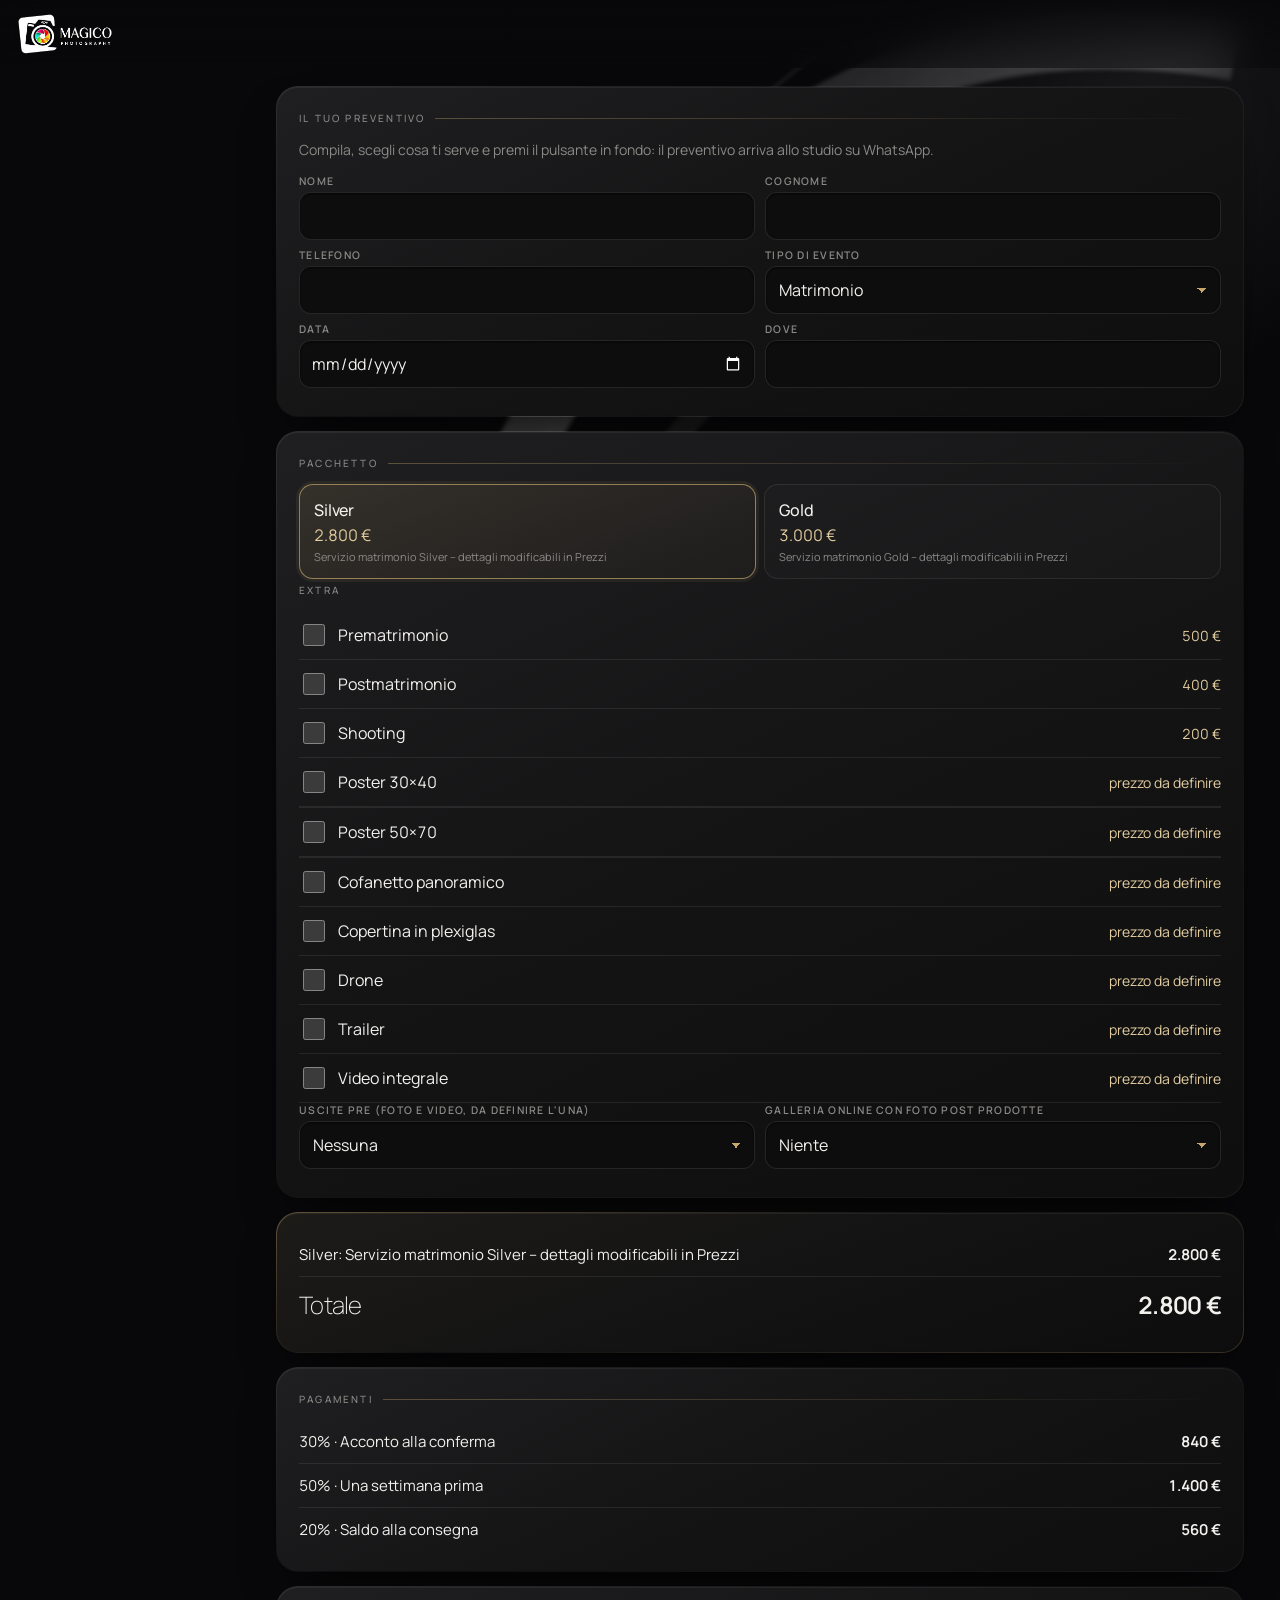
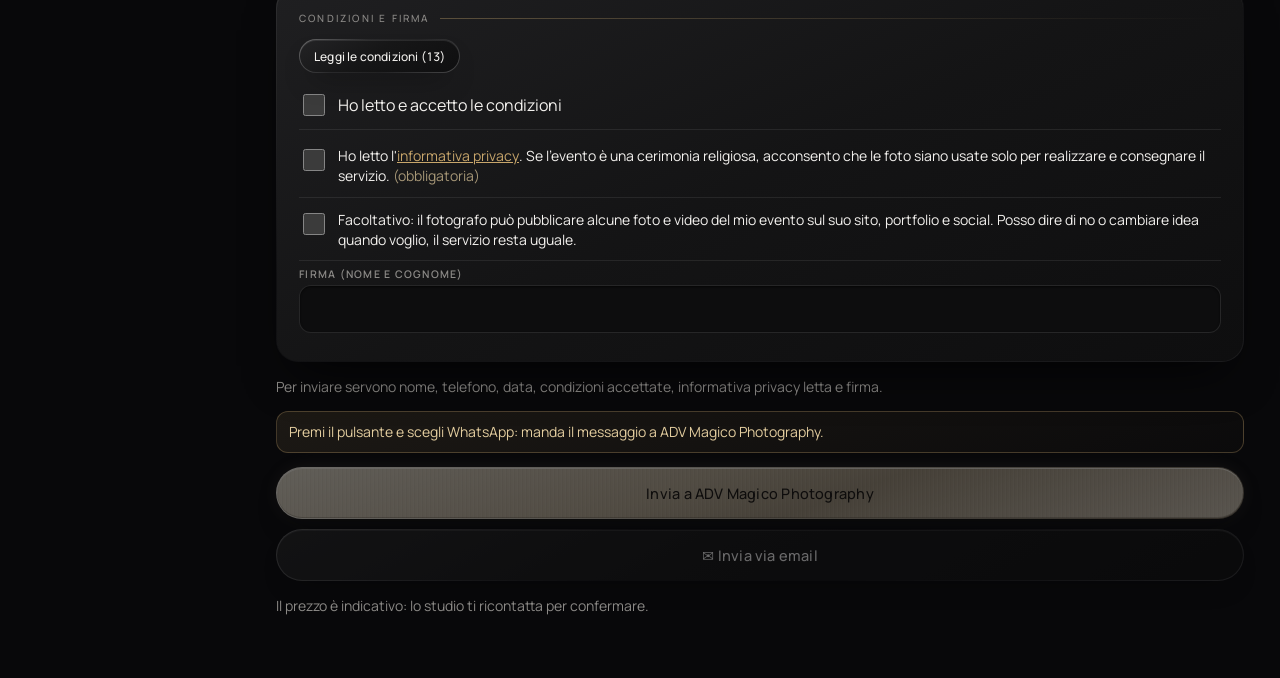
==== commit 5aa7c753: "Privacy: caselle prima della firma (v55)" ====
--- a/cliente.html
+++ b/cliente.html
@@ -3,8 +3,11 @@
 <meta name="viewport" content="width=device-width, initial-scale=1.0, viewport-fit=cover" />
 <meta name="theme-color" content="#000000" /><meta name="robots" content="noindex" />
 <meta name="apple-mobile-web-app-title" content="Magico" /><link rel="icon" type="image/png" href="./favicon.png" /><link rel="apple-touch-icon" sizes="180x180" href="./icon-180.png" />
-<title>Preventivo · ADV Magico Photography</title>  <script type="module" crossorigin src="/assets/cliente-BvM_RPHp.js"></script>
-  <link rel="modulepreload" crossorigin href="/assets/preventivo-puYu-4ML.js">
-  <link rel="stylesheet" crossorigin href="/assets/preventivo-BN5jqcRF.css">
+<title>Preventivo · ADV Magico Photography</title>  <script type="module" crossorigin src="/assets/cliente-Dzqf7DGV.js"></script>
+  <link rel="modulepreload" crossorigin href="/assets/brand-DT0hp9RN.js">
+  <link rel="modulepreload" crossorigin href="/assets/librerie-B4zQ2TGJ.js">
+  <link rel="modulepreload" crossorigin href="/assets/preventivo-D7rdhbPY.js">
+  <link rel="stylesheet" crossorigin href="/assets/brand-s4m64xDM.css">
+  <link rel="stylesheet" crossorigin href="/assets/preventivo-DEs_zHhd.css">
 </head>
 <body><div id="root"></div></body></html>
--- a/assets/brand-s4m64xDM.css
+++ b/assets/brand-s4m64xDM.css
@@ -0,0 +1 @@
+:root{--bg:#0b0b0b;--card:#161616;--line:#2a2a2a;--red:#5a5a5a;--gold:#f0f0f0;--tx:#f2efe6;--mut:#9a958a;font-family:system-ui,-apple-system,Segoe UI,Roboto,sans-serif;color:var(--tx);background:var(--bg)}*{box-sizing:border-box}body{margin:0;background:var(--bg)}.top{background:#000}.app{max-width:720px;margin:0 auto;min-height:100vh;padding-bottom:84px}.top{position:sticky;top:0;z-index:5;background:#000;border-bottom:2px solid var(--gold);padding:12px 16px}.logo{color:var(--gold);font-size:20px;letter-spacing:.5px}.logo span{color:var(--red);font-weight:700}main{padding:12px}.card{background:var(--card);border:1px solid var(--line);border-radius:14px;padding:14px;margin-bottom:12px}h3{color:var(--gold);font-size:15px;margin:6px 0 10px;text-transform:uppercase;letter-spacing:.6px}.row{display:flex;gap:8px;align-items:center;margin-bottom:12px;flex-wrap:wrap}.row input{flex:1;min-width:110px}input,select,textarea{width:100%;background:#0e0e0e;color:var(--tx);border:1px solid var(--line);border-radius:10px;padding:11px;font-size:16px}input:focus,select:focus,textarea:focus{outline:none;border-color:var(--gold)}textarea{min-height:60px;resize:vertical}.campo{display:flex;flex-direction:column;gap:4px;margin-bottom:8px}.campo span{font-size:12px;color:var(--mut)}.grid2{display:grid;grid-template-columns:1fr 1fr;gap:0 10px}.grid3{display:grid;grid-template-columns:1fr 1fr 1fr;gap:0 8px}.coppia-ora{grid-column:1/-1;display:grid;grid-template-columns:1.4fr .8fr;gap:0 10px}.grid2 .campo:last-child:nth-child(odd){grid-column:1/-1}.btn{display:inline-flex;align-items:center;justify-content:center;gap:6px;background:#222;color:var(--tx);border:1px solid #3a3a3a;border-radius:10px;padding:11px 14px;font-size:15px;cursor:pointer;text-decoration:none;font-weight:600}.btn.sm{padding:7px 10px;font-size:13px}.btn.red{background:var(--red);border-color:var(--red);color:#fff}.btn.gold{background:var(--gold);border-color:var(--gold);color:#111}.btn.wa{background:#0f3d24;border-color:#1f7a47}.btn.danger{background:transparent;color:#ff6b6b;border-color:#5a1a1a}.btn.big{width:100%;padding:16px;font-size:18px}.btn:disabled{opacity:.4}.acts{display:flex;gap:8px;flex-wrap:wrap;margin:10px 0}.acts.sticky{position:sticky;bottom:76px;background:var(--bg);padding:8px 0}.ev .evhead{display:flex;justify-content:space-between;gap:10px;cursor:pointer}.ev small{display:block;color:var(--mut);font-size:12px;margin-top:3px;text-transform:capitalize}.right{text-align:right;display:flex;flex-direction:column;align-items:flex-end;gap:4px}.gold{color:var(--gold)}.red{color:#ff4d5e}.badge{font-size:11px;font-weight:700;padding:3px 8px;border-radius:20px;text-transform:uppercase;letter-spacing:.5px}.badge.p{border:1px solid var(--gold);color:var(--gold)}.badge.c{background:var(--red);color:#fff}.esempio{display:flex;justify-content:space-between;align-items:center;background:#1e1e1e;color:var(--gold);border-radius:8px;padding:4px 4px 4px 10px;margin-bottom:8px;font-size:13px}.pacchetti{display:grid;grid-template-columns:1fr 1fr;gap:8px}.pk{border:1px solid var(--line);border-radius:12px;padding:10px;display:flex;flex-direction:column;gap:3px;cursor:pointer}.pk input{display:none}.pk.on{border-color:var(--gold);background:#1c1c1c}.pk small{color:var(--mut);font-size:11px}.check{display:flex;align-items:center;gap:10px;padding:10px 0;border-bottom:1px solid var(--line)}.check input{width:22px;height:22px;accent-color:var(--red)}.poster-qta{border-bottom:1px solid var(--line)}.poster-qta>.check{border-bottom:0}.poster-qta .qta{display:flex;align-items:center;gap:10px;padding:0 0 10px 32px;font-size:14px;color:var(--mut)}.poster-qta .qta select{width:auto;min-width:72px;padding:6px 8px}.check span{flex:1}.check em{color:var(--gold);font-style:normal;font-size:14px}.check.locked{opacity:.75}.riga{display:flex;justify-content:space-between;gap:10px;padding:7px 0;border-bottom:1px dashed var(--line);font-size:14px}.riga small{color:var(--mut)}.riga.tot{font-size:17px;border:none;color:var(--gold)}.riga.ok{color:#7bd88f}.riga.click{cursor:pointer}.x{background:none;border:none;color:#ff6b6b;font-size:14px;margin-left:6px}.hint{color:var(--mut);font-size:13px}.warn{color:#ffb347;font-size:13px}.okmsg{color:#7bd88f;margin:8px 0 0;font-size:14px}.tabs{position:fixed;bottom:0;left:0;right:0;display:flex;background:#000;border-top:2px solid var(--gold);z-index:6;padding-bottom:env(safe-area-inset-bottom)}.tabs button{flex:1;background:none;border:none;color:var(--mut);padding:8px 2px;font-size:11px;display:flex;flex-direction:column;align-items:center;gap:2px}.tabs button span{font-size:20px}.tabs button.on{color:var(--gold)}.tabs button.on span{filter:drop-shadow(0 0 4px var(--red))}.modal{position:fixed;top:0;right:0;bottom:0;left:0;background:#000;z-index:10;display:flex;flex-direction:column}.modalbar{display:flex;gap:8px;align-items:center;padding:10px;border-bottom:1px solid var(--gold)}.modalbar b{flex:1;font-size:13px;overflow:hidden;text-overflow:ellipsis;white-space:nowrap}.modal .hint{text-align:center;margin:6px}.pdfpagine{flex:1;overflow:auto;background:#111;padding:8px 8px 24px}.pdfpagine figure{margin:0 0 14px}.pdfpagine figcaption{color:var(--gold);font-size:12px;margin:0 0 4px}.pdfpagine img{width:100%;height:auto;background:#fff;display:block}.clausole ol{padding-left:18px;font-size:13px;line-height:1.5;color:#ddd}.pkedit{border-bottom:1px solid var(--line);padding-bottom:8px;margin-bottom:10px}@media (max-width:380px){.grid3{grid-template-columns:1fr 1fr}}.toast{position:fixed;left:12px;right:12px;bottom:84px;z-index:20;padding:14px;border-radius:12px;font-weight:600;max-width:696px;margin:0 auto}.toast.ok{background:#1f5d36;color:#fff}.toast.err{background:var(--red);color:#fff}.confirm{border:1px solid var(--gold);border-radius:12px;padding:12px;margin-top:10px;background:#1c1c1c}details summary{list-style:none;margin-bottom:8px}details summary::-webkit-details-marker{display:none}.logoimg{display:block;height:44px;width:auto;margin:-4px 0}.cnt{display:inline-block;min-width:22px;padding:1px 7px;border-radius:12px;background:var(--red);color:#fff;font-size:12px;text-align:center;margin-left:6px;vertical-align:middle}.cnt.ok{background:#1f7a47}.prom{display:flex;justify-content:space-between;align-items:center;gap:10px;padding:10px 0;border-bottom:1px solid var(--line)}.prom small{display:block;color:var(--mut);font-size:12px;margin-top:3px;text-transform:capitalize}.prom .right{gap:6px}.click{cursor:pointer}.badge.ok{background:#1f7a47;color:#fff}.tabs button span{position:relative}.tabbadge{position:absolute;top:-4px;right:-12px;background:var(--red);color:#fff;font-style:normal;font-size:10px;font-weight:700;border-radius:10px;padding:0 5px;line-height:16px}.calhead{display:flex;justify-content:space-between;align-items:center;gap:8px;margin-bottom:10px}.calhead b{font-size:17px;color:var(--gold)}.calhead h3{margin:0}.cal{display:grid;grid-template-columns:repeat(7,1fr);gap:4px}.dow{text-align:center;color:var(--mut);font-size:12px;padding:4px 0}.day{aspect-ratio:1;background:#0e0e0e;border:1px solid var(--line);border-radius:8px;color:var(--tx);font-size:14px;display:flex;flex-direction:column;align-items:center;justify-content:center;padding:0;cursor:pointer}.day i{font-style:normal;font-size:11px;color:var(--gold);line-height:1}.day.has{border-color:var(--gold);background:#1c1c1c}.day.clash{border-color:#ff6b6b;background:#3a1010}.day.clash i{color:#ff6b6b;font-weight:700}.day.today{outline:2px solid var(--red)}.day.sel{background:var(--gold);color:#111}.day.sel i{color:#111}.warnbox{border-color:#ff6b6b;background:#2a0f0f}.warnbox b{color:#ffb3b3}.chart{display:flex;align-items:flex-end;gap:4px;height:150px;padding:8px 0;border-bottom:1px solid var(--line)}.bar{flex:1;display:flex;flex-direction:column;align-items:center;justify-content:flex-end;height:100%}.bar span{display:block;width:100%;background:linear-gradient(var(--gold),#6e6e6e);border-radius:4px 4px 0 0;min-height:1px}.bar small{font-size:10px;color:var(--mut);margin-top:3px}.bar em{font-style:normal;font-size:9px;color:var(--tx);margin-bottom:2px}.check.cons input[type=date]{width:auto;padding:6px 8px;font-size:14px}.ok-msg{color:#7bd88f;font-weight:600;margin:8px 0 0}.tabs button{font-size:10px}.blocco{min-height:100vh;display:flex;flex-direction:column;align-items:center;justify-content:center;gap:14px;padding:24px;text-align:center;background:#000}.blocco .logoimg{height:70px;margin-bottom:10px}.blocco h2{color:var(--gold);margin:0}.blocco p{margin:0}.blocco a.btn{text-decoration:none;display:inline-block}.licavviso{background:#1e1e1e;color:var(--gold);padding:10px 16px;font-size:14px;border-bottom:1px solid var(--line)}.licavviso a{color:var(--tx);font-weight:600}.licprova{display:flex;flex-wrap:wrap;align-items:center;gap:6px;justify-content:center;text-align:center;font-size:15px}.licprova .conto{font-variant-numeric:tabular-nums;color:var(--tx);font-size:17px}.licprova a{margin-left:6px}.day u{text-decoration:none;font-size:10px;color:silver;line-height:1}.day.gimp:not(.has){border-color:#6a6a6a}.occ{display:flex;gap:8px;margin:2px 0 12px}.occ button{flex:1;min-height:46px;border-radius:12px;border:1px solid var(--line);background:#141414;color:var(--tx);font-size:14px;padding:8px 4px}.occ button:disabled{opacity:.35}.occ button.on{background:var(--gold);color:#111;border-color:var(--gold);font-weight:650}.gimpegno{text-decoration:none;color:var(--tx);border-left:3px solid #9a9a9a;padding-left:8px}.gimpegno small{color:var(--mut)}.gcal .gcal-ok{margin-left:6px;font-size:11px;vertical-align:middle}.gcal select{width:100%}.gcal-ev{margin:-4px 4px 10px}.gimport ol{margin:8px 0 6px;padding-left:20px;line-height:1.5}.gimport ol li{margin:3px 0}.gimport details{margin:10px 0}.gimport summary{cursor:pointer;padding:4px 0}.gimport .btn.danger{margin-top:4px}.listino-tipi{display:flex;flex-wrap:wrap;gap:6px;margin:8px 0 10px}.listino-titolo{margin:6px 0}.pk-extra{margin-top:6px}.pk-flag{display:flex;flex-wrap:wrap;gap:14px;margin:4px 0}.promo-edit{border:1px dashed rgba(200,160,80,.5);border-radius:10px;padding:8px 10px;margin-top:6px}.promo-edit.on{border-style:solid;background:#c8a05014}.promo-stato{font-size:.8em;padding:1px 8px;border-radius:9px;background:#7f7f7f33;margin-left:6px}.promo-stato.on{background:#2e7d32;color:#fff}.grid3{display:grid;grid-template-columns:repeat(auto-fit,minmax(140px,1fr));gap:8px}.prezzo-vecchio{opacity:.6;font-weight:400;margin-right:4px}.promo-tag,.promo-firmato{display:block;font-style:normal;font-size:.75em;font-weight:600;color:#c0392b}.promo-firmato{color:inherit;opacity:.7;font-weight:400}.firmapad{position:fixed;top:0;right:0;bottom:0;left:0;z-index:30;background:#000;display:flex;flex-direction:column;gap:8px;padding:max(10px,env(safe-area-inset-top)) max(10px,env(safe-area-inset-right)) max(10px,env(safe-area-inset-bottom)) max(10px,env(safe-area-inset-left));overscroll-behavior:none;touch-action:none;user-select:none;-webkit-user-select:none}.firmabar{display:flex;align-items:center;gap:10px;border-bottom:1px solid var(--gold);padding-bottom:8px}.firmabar div{flex:1;display:flex;flex-direction:column}.firmabar b{color:var(--gold);text-transform:uppercase;letter-spacing:.6px;font-size:14px}.firmabar small{font-size:17px;font-weight:700}.firmaarea{flex:1;position:relative;background:#fff;border-radius:12px;min-height:140px;overflow:hidden}.firmaarea canvas{position:absolute;top:0;right:0;bottom:0;left:0;width:100%;height:100%;display:block;touch-action:none;cursor:crosshair;z-index:2}.firmalinea{position:absolute;left:6%;right:6%;bottom:24%;border-bottom:1.5px dashed #b9b2a0;z-index:1}.firmalinea span{position:absolute;left:0;bottom:4px;color:#b9b2a0;font-size:18px}.firmaph{position:absolute;top:0;right:0;bottom:0;left:0;margin:0;display:flex;align-items:center;justify-content:center;color:#c9c2b0;font-size:22px;z-index:1;pointer-events:none}.firmalegale{margin:0;font-size:13px;color:var(--tx);text-align:center}.firmaacts{display:flex;gap:10px}.firmaacts .btn{flex:1;padding:14px}@media (orientation:landscape) and (max-height:520px){.firmapad{gap:5px}.firmabar{padding-bottom:4px}.firmabar small{font-size:15px}.firmaacts .btn{padding:9px}.firmalegale{font-size:12px}}.firmaimg{background:#fff;border-radius:10px;padding:8px;display:flex;justify-content:center;margin-bottom:8px}.firmaimg img{max-width:100%;max-height:110px}.badge.firm{background:#1f7a47;color:#fff}.pk-album{border:1px solid var(--line);border-radius:12px;padding:10px 12px;margin:10px 0;background:#ffffff08}.pk-album.on{border-color:var(--gold);background:#c9a22714}.sw-riga{display:flex;align-items:center;justify-content:space-between;gap:12px;cursor:pointer;min-height:44px}.sw-riga span{display:flex;flex-direction:column;gap:2px}.sw-riga b{font-size:16px}.sw-riga small{color:var(--mut);font-size:13px}.sw-riga input{-moz-appearance:none;appearance:none;-webkit-appearance:none;flex:none;width:52px;height:30px;border-radius:15px;background:#3a3a3a;border:1px solid #666;position:relative;margin:0;cursor:pointer;transition:background .15s}.sw-riga input:after{content:"";position:absolute;top:3px;left:3px;width:24px;height:24px;border-radius:50%;background:#fff;transition:left .15s}.sw-riga input:checked{background:var(--gold)}.sw-riga input:checked:after{left:25px}.pk-album .grid2{margin-top:8px}select{-webkit-appearance:none;-moz-appearance:none;appearance:none;background-image:url("data:image/svg+xml,%3Csvg xmlns='http://www.w3.org/2000/svg' width='12' height='8'%3E%3Cpath d='M1 1l5 5 5-5' fill='none' stroke='%239a958a' stroke-width='2'/%3E%3C/svg%3E");background-repeat:no-repeat;background-position:right 12px center;padding-right:34px}.prezzi-pag{display:flex;flex-direction:column;gap:12px}.prezzi-pk{display:flex;flex-direction:column;gap:12px;min-width:0}.extra-card{min-width:0}.tipi-chips{display:flex;gap:8px;overflow-x:auto;-webkit-overflow-scrolling:touch;scrollbar-width:none;margin:0 -16px;padding:2px 16px 6px;scroll-snap-type:x proximity}.tipi-chips::-webkit-scrollbar{display:none}.chip{flex:none;min-height:44px;padding:0 16px;border-radius:22px;border:1px solid var(--line);background:var(--card);color:var(--tx);font-size:15px;white-space:nowrap;cursor:pointer;scroll-snap-align:start}.chip.on{background:var(--gold);border-color:var(--gold);color:#000;font-weight:700}.chips{display:flex;flex-wrap:wrap;gap:8px;margin-top:8px}.pk-titolo{margin:4px 0 0;font-size:14px;letter-spacing:.5px;text-transform:uppercase;color:var(--mut)}.pk-lista{display:flex;flex-direction:column;gap:10px}.pk-card{background:var(--card);border:1px solid var(--line);border-radius:14px;overflow:hidden}.pk-card.aperta,.pk-card.scelta{border-color:var(--gold)}.pk-card.scelta{box-shadow:0 0 0 2px var(--gold)}.pk-testa{all:unset;box-sizing:border-box;width:100%;display:flex;align-items:center;gap:12px;padding:14px;min-height:64px;cursor:pointer}.pk-nome{flex:1;min-width:0;display:flex;flex-direction:column;gap:3px}.pk-nome b{font-size:17px}.pk-nome small{color:var(--mut);font-size:13px;white-space:nowrap;overflow:hidden;text-overflow:ellipsis}.pk-prezzo{display:flex;flex-direction:column;align-items:flex-end;gap:2px;flex:none}.pk-prezzo b{font-size:17px;color:var(--gold)}.pk-prezzo s{color:var(--mut);font-size:13px}.pk-prezzo b.promo{color:#7bd88f}.pk-prezzo small{font-size:12px;color:var(--mut)}.chev{flex:none;color:var(--mut);font-size:16px;width:16px;text-align:center}.pk-corpo{padding:12px 14px 14px;display:flex;flex-direction:column;gap:10px;border-top:1px solid var(--line)}.pk-piano{display:flex;flex-direction:column;gap:8px}.pk-rate-riga{display:flex;flex-direction:column;gap:4px;padding-bottom:8px;border-bottom:1px dashed var(--line)}.pk-servizi b{font-size:14px}.pk-fondo{display:flex;justify-content:flex-end}.promo-edit{border:1px solid var(--line);border-radius:12px;padding:0 12px}.promo-edit.on{border-color:#7bd88f}.promo-testa{all:unset;box-sizing:border-box;width:100%;display:flex;align-items:center;gap:10px;min-height:48px;cursor:pointer}.promo-testa b{flex:1}.promo-stato.no{color:var(--mut);font-size:13px}.promo-edit .grid3{padding-bottom:10px}.nuovo-pk{min-height:50px;border-style:dashed;width:100%}.extra-card h4{margin:14px 0 4px;font-size:13px;color:var(--mut);text-transform:uppercase;letter-spacing:.5px}.extra-riga{display:flex;align-items:flex-start;justify-content:space-between;gap:8px 12px;min-height:52px;border-bottom:1px solid var(--line);flex-wrap:wrap}.compreso{display:flex;align-items:flex-start;gap:6px;font-size:13px;color:var(--mut);line-height:1.25;flex:1 1 100%;max-width:100%;justify-content:flex-end}.compreso span{white-space:normal}.compreso.on{color:#e7c27a}.compreso input{width:16px;height:16px;margin-top:1px;accent-color:#e7c27a;flex:none}.compreso-box{flex:0 1 auto;max-width:100%;align-self:center}.compreso-box.aperta{flex:1 1 100%;align-self:stretch}.compreso-testa{display:inline-flex;align-items:center;gap:8px;max-width:100%;min-height:36px;padding:0 10px;border-radius:10px;border:1px solid var(--line);background:transparent;color:var(--mut);font-size:13px;text-align:left}.compreso-box.aperta .compreso-testa{display:flex;width:100%}.compreso-box.on .compreso-testa{border-color:#e7c27a;color:#e7c27a}.compreso-testa .segno{width:16px;height:16px;border:1.5px solid currentColor;border-radius:4px;display:inline-flex;align-items:center;justify-content:center;font-size:11px;line-height:1;flex:none}.compreso-box.on .segno{background:#e7c27a;color:#111;border-color:#e7c27a}.compreso-testa span{white-space:normal;line-height:1.2}.compreso-testa i{margin-left:auto;font-style:normal;flex:none}.compreso-lista{display:flex;flex-direction:column;gap:2px;width:100%;margin-top:6px;padding:4px 8px;border:1px solid var(--line);border-radius:10px}.compreso-voce{display:flex;align-items:flex-start;gap:8px;min-height:40px;padding:8px 2px;font-size:14px}.compreso-voce input{width:18px;height:18px;margin-top:1px;accent-color:#e7c27a;flex:none}.compreso-voce span{white-space:normal;line-height:1.25}.compreso-voce.on{color:#e7c27a}.pk-corpo .compreso{grid-column:1/-1;justify-content:flex-start}.extra-gruppo .extra-riga:last-child{border-bottom:0}.extra-riga>span:first-child{flex:1;font-size:15px}.extra-val{display:flex;align-items:center;gap:6px;flex:1 1 180px;flex-wrap:wrap;justify-content:flex-end;max-width:100%}.extra-val i{font-style:normal;color:var(--mut)}.extra-val input{width:96px;text-align:right;padding:10px}.extra-custom{display:flex;align-items:center;gap:8px;min-height:48px;border-top:1px dashed var(--line);padding:6px 0;flex-wrap:wrap}.extra-custom>input{flex:1;min-width:0}.extra-custom>textarea{flex:1 1 100%;min-height:72px;background:#111;color:var(--tx);border:1px solid #3a3a3a;border-radius:8px;padding:8px}.extra-nuovo{display:flex;flex-wrap:wrap;gap:8px;align-items:center;margin-top:12px}.extra-nuovo>input,.extra-nuovo>select{flex:1 1 140px;min-width:0}@media (max-width:560px){.extra-card h4{margin:8px 0 0}.extra-riga{display:grid;grid-template-columns:minmax(0,1fr) auto;gap:4px 8px;min-height:0;padding:6px 0;align-items:center}.extra-val{flex:none;justify-content:flex-end}.extra-val input{width:74px;padding:7px 8px}.compreso-box{grid-column:1 / -1;align-self:start;justify-self:start}.compreso-box.aperta{justify-self:stretch}.compreso-testa{min-height:32px;padding:0 8px;width:auto}.compreso-box.aperta .compreso-testa{width:100%}.compreso-voce{min-height:0;padding:4px 2px}.extra-custom{display:grid;grid-template-columns:minmax(0,1fr) auto;gap:6px;min-height:0;padding:6px 0;align-items:center}.extra-custom>input{grid-column:1 / -1}.extra-custom>.btn{justify-self:end}.extra-custom .compreso-box{grid-column:1 / -1}.extra-nuovo{gap:6px;margin-top:8px}}.info-btn{all:unset;cursor:pointer;color:var(--mut);padding:0 6px;font-size:16px}.info-txt{margin:4px 0}.sez-titolo{margin:18px 2px 6px;font-size:15px}.btn.ghost{background:transparent;border:1px solid var(--line);color:var(--mut);align-self:center}.sw-riga input:checked{background:#2e9d5b;border-color:#2e9d5b}.extra-val input::-webkit-outer-spin-button,.extra-val input::-webkit-inner-spin-button,.pk-corpo input::-webkit-outer-spin-button,.pk-corpo input::-webkit-inner-spin-button{-webkit-appearance:none;margin:0}.extra-val input,.pk-corpo input[type=number]{-moz-appearance:textfield;-webkit-appearance:textfield;appearance:textfield}.v-impagina>.imp-pagina{grid-column:1/-1}.imp-pagina label.hint input,.imp-pagina label.hint select,.imp-pagina .imp-cerca{display:block;width:100%;margin:6px 0;background:#111;color:var(--tx);border:1px solid #3a3a3a;border-radius:8px;padding:8px;box-sizing:border-box}.imp-editor{display:flex;gap:16px;align-items:flex-start}.imp-lavoro{flex:1;min-width:0;display:flex;justify-content:center;align-items:flex-start}.imp-pannello{width:340px;flex:0 0 340px;position:sticky;top:8px;max-height:calc(100dvh - 24px);overflow:auto}.imp-editor .imp-stage{overflow:hidden;background:transparent;border:0}@media (max-width:860px){.imp-editor{flex-direction:column}.imp-pannello{width:auto;flex:1 1 auto;position:static;max-height:none}}.imp-tools{display:flex;flex-wrap:wrap;gap:8px;margin:10px 0}.imp-sfoglia{position:relative}.imp-stage{width:100%;overflow:auto;border-radius:12px;background:#1a1a1a;border:1px solid #3a3a3a;touch-action:none}.imp-safe{position:absolute;border:3px dashed #c6a15b;pointer-events:none;z-index:40;box-sizing:border-box}.imp-num{position:absolute;left:0;right:0;bottom:2%;text-align:center;z-index:41;pointer-events:none;color:#111}.imp-colore{display:flex;align-items:center;gap:6px}.imp-tono{width:28px;height:28px;border-radius:50%;border:1px solid #666;padding:0}.imp-freccia{position:absolute;top:50%;transform:translateY(-50%);z-index:6;width:44px;height:72px;border:0;border-radius:12px;background:#0000008c;color:#fff;font-size:32px;line-height:1;cursor:pointer}.imp-freccia.sx{left:8px}.imp-freccia.dx{right:8px}.imp-freccia:disabled{opacity:.28}.imp-dissolvi{animation:impFade .55s ease}@keyframes impFade{0%{opacity:0}to{opacity:1}}.imp-tela{transform-origin:top left;position:relative}.imp-sfondo{position:absolute;top:0;right:0;bottom:0;left:0;width:100%;height:100%;object-fit:cover;pointer-events:none;z-index:0}.imp-el{position:absolute;box-sizing:border-box;overflow:hidden;cursor:grab;background:#f3f3f3}.imp-el.on{outline:4px solid #c6a15b;outline-offset:-4px}.imp-el img{position:absolute;pointer-events:none;max-width:none}.imp-vuota,.imp-testo{display:flex;align-items:center;justify-content:center;width:100%;height:100%;color:#666}.imp-testo{white-space:nowrap}.imp-resize{position:absolute;right:0;bottom:0;width:28px;height:28px;background:#c6a15b;cursor:nwse-resize;z-index:5}.imp-scheda{margin-top:10px}.imp-griglia{display:grid;grid-template-columns:repeat(auto-fill,minmax(150px,1fr));gap:10px}.imp-card{padding:8px;text-align:left}.imp-card.sel{outline:2px solid var(--gold)}.imp-mini-btn{background:transparent;color:inherit;border:0;width:100%;cursor:pointer;text-align:left}.imp-mini-box{height:120px;display:flex;align-items:center;justify-content:center;background:#111;border-radius:8px;overflow:hidden}.imp-mini{position:relative;max-height:110px;max-width:100%}.imp-mini i,.imp-mini em{position:absolute;overflow:hidden}.imp-mini i img{width:100%;height:100%;object-fit:cover;display:block}.imp-mini em{font-size:7px;line-height:1}.imp-voce{display:flex;flex-direction:column;align-items:flex-start;width:100%;margin-top:8px;cursor:pointer;color:inherit}.imp-voce small,.imp-card small{color:var(--mut);display:block}.st{position:fixed;top:0;right:0;bottom:0;left:0;z-index:900;display:grid;background:#2a2a2a;color:#eee;font-size:13px;grid-template-columns:210px minmax(0,1fr) 172px;grid-template-rows:auto auto minmax(0,1fr) auto;grid-template-areas:"top top top" "ctx ctx ctx" "sx tela dx" "giu giu giu";padding:env(safe-area-inset-top) env(safe-area-inset-right) 0 env(safe-area-inset-left);user-select:none;-webkit-user-select:none}.st button{font:inherit}.st-b{background:#474747;color:#f0f0f0;border:1px solid #5c5c5c;border-radius:6px;padding:6px 10px;min-height:32px;cursor:pointer;white-space:nowrap;line-height:1.1}.st-b:hover:not(:disabled){background:#555}.st-b:disabled{opacity:.4;cursor:default}.st-b.on{background:#d9d9d9;color:#111;border-color:#d9d9d9}.st-b.gold{background:#e8e8e8;color:#111;border-color:#e8e8e8;font-weight:600}.st-b.danger,.st-tendina .danger{color:#ff8a80}.st-top{grid-area:top;display:flex;align-items:center;gap:8px;padding:8px 10px;background:#1d1d1d;border-bottom:1px solid #111;flex-wrap:wrap}.st-titolo{display:flex;flex-direction:column;min-width:0;max-width:340px;margin:0 6px}.st-titolo b{white-space:nowrap;overflow:hidden;text-overflow:ellipsis}.st-titolo small{color:#a8a8a8;font-size:11px;white-space:nowrap;overflow:hidden;text-overflow:ellipsis}.st-gruppo{display:flex;gap:2px}.st-gruppo .st-b{border-radius:0}.st-gruppo .st-b:first-child{border-radius:6px 0 0 6px}.st-gruppo .st-b:last-child{border-radius:0 6px 6px 0}.st-zoom{min-width:56px}.st-spazio{flex:1}.st-occ{color:#ddd;font-size:12px;max-width:260px;overflow:hidden;text-overflow:ellipsis;white-space:nowrap}.st-menu{position:relative}.st-tendina{position:absolute;top:calc(100% + 4px);left:0;min-width:250px;background:#303030;border:1px solid #555;border-radius:8px;box-shadow:0 12px 30px #00000080;padding:6px;z-index:20;display:flex;flex-direction:column;gap:2px}.st-menu.dx .st-tendina{left:auto;right:0}.st-tendina button,.st-tendina a{background:transparent;border:0;color:#eee;text-align:left;padding:9px 10px;border-radius:6px;cursor:pointer;font-size:13px;word-break:break-all}.st-tendina button:hover:not(:disabled){background:#454545}.st-tendina button:disabled{opacity:.4}.st-tendina label{display:flex;flex-direction:column;gap:4px;padding:6px 10px;color:#bbb;font-size:12px}.st-tendina input{background:#1b1b1b;color:#eee;border:1px solid #555;border-radius:6px;padding:7px}.st-ctx{grid-area:ctx;display:flex;align-items:center;gap:6px;padding:6px 10px;background:#353535;border-bottom:1px solid #1e1e1e;overflow-x:auto;scrollbar-width:thin;min-height:46px}.st-ctx>*{flex:none}.st-tit{color:#fff;margin-right:4px}.st-mut{color:#a5a5a5;font-size:12px}.st-sep{width:1px;height:24px;background:#555;margin:0 4px}.st-seg{display:inline-flex;background:#232323;border:1px solid #4e4e4e;border-radius:7px;padding:2px;gap:2px}.st-seg button{background:transparent;border:0;color:#cfcfcf;padding:5px 9px;border-radius:5px;cursor:pointer;white-space:nowrap;min-height:28px}.st-seg button.on{background:#d9d9d9;color:#111}.st-largo{display:flex;width:100%}.st-largo button{flex:1;padding:5px 2px}.st-colore{display:inline-flex;width:30px;height:30px;border-radius:50%;overflow:hidden;border:1px solid #777;cursor:pointer}.st-colore input{width:44px;height:44px;margin:-7px;border:0;padding:0;background:none;cursor:pointer}.st-range{display:inline-flex;align-items:center;gap:6px;color:#ccc;font-size:12px}.st-range input{width:110px}.st-testo{background:#1b1b1b;color:#eee;border:1px solid #555;border-radius:6px;padding:6px 8px;width:200px}.st-sel{background:#1b1b1b;color:#eee;border:1px solid #555;border-radius:6px;padding:6px;max-width:100%}.st-pan{background:#383838;display:flex;flex-direction:column;min-height:0;overflow:hidden}.st-riga{display:flex;align-items:center;gap:8px;padding:7px 8px;flex-wrap:wrap}.st-riga>b{font-size:12px;text-transform:uppercase;letter-spacing:.06em;color:#ddd}.st-modelli{grid-area:sx;border-right:1px solid #1e1e1e;gap:6px;padding-bottom:6px}.st-modelli>.st-seg,.st-modelli>.st-chips,.st-modelli>.st-sel{margin:0 8px}.st-chips{display:flex;flex-wrap:wrap;gap:3px;align-items:center}.st-chips button{background:#2a2a2a;border:1px solid #4e4e4e;color:#ddd;border-radius:5px;min-width:28px;height:26px;padding:0 6px;cursor:pointer}.st-chips button.on{background:#d9d9d9;color:#111}.st-griglia{overflow-y:auto;display:grid;grid-template-columns:repeat(auto-fill,minmax(84px,1fr));gap:8px;padding:4px 8px 10px;align-content:start;flex:1;min-height:0}.st-lay{background:#2d2d2d;border:1px solid #474747;border-radius:6px;padding:6px 4px 4px;display:flex;flex-direction:column;align-items:center;gap:4px;cursor:pointer;color:#bbb}.st-lay:hover{border-color:#bbb}.st-lay small{font-size:10px;line-height:1.1;max-width:100%;overflow:hidden;text-overflow:ellipsis;white-space:nowrap}.st-fogli{grid-area:dx;border-left:1px solid #1e1e1e}.st-icone{display:flex;gap:3px;padding:0 8px 6px}.st-icone .st-b{padding:4px 0;flex:1;min-height:28px}.st-lista{overflow-y:auto;flex:1;min-height:0;padding:2px 8px 10px;display:flex;flex-direction:column;gap:8px}.st-foglio{background:transparent;border:2px solid transparent;border-radius:6px;padding:4px;display:flex;flex-direction:column;align-items:center;gap:3px;cursor:pointer;color:#ccc}.st-foglio.on{border-color:#3d8bfd;background:#2f3b4d}.st-foglio small{font-size:10.5px}.st-centro{grid-area:tela;position:relative;display:flex;flex-direction:column;min-width:0;min-height:0;background:#4b4b4b}.st-lavoro{flex:1;min-height:0;overflow:auto;display:grid;place-items:center;padding:12px;touch-action:pan-x pan-y}.st-stage{position:relative;overflow:hidden;box-shadow:0 6px 24px #00000073;flex:none;touch-action:none}.st-stage .imp-tela{position:absolute;left:0;top:0}.st-sotto{display:flex;align-items:center;justify-content:center;gap:10px;padding:5px;background:#3c3c3c;border-top:1px solid #2a2a2a;font-size:12px;color:#ccc}.st-sotto .st-b{min-height:28px;padding:2px 14px;font-size:18px}.st-toast{position:absolute;left:50%;bottom:48px;transform:translate(-50%);background:#141414f0;color:#eee;padding:9px 14px;border-radius:8px;max-width:min(560px,90%);font-size:13px;z-index:30;margin:0;box-shadow:0 6px 20px #00000080;pointer-events:none}.st-toast.err{color:#ffb4a8;border:1px solid #8a2b22}.st-fondo{position:absolute;overflow:hidden;z-index:0}.st-fondo img{position:absolute;top:0;right:0;bottom:0;left:0;width:100%;height:100%;object-fit:cover;pointer-events:none}.st-deco{background:transparent}.st-vuota{position:absolute;top:0;right:0;bottom:0;left:0;display:flex;align-items:center;justify-content:center;color:#8a8a8a;font-weight:300}.st-resize{position:absolute;right:0;bottom:0;background:#3d8bfd;cursor:nwse-resize;z-index:5}.st .imp-el.on{outline:none}.st .imp-el.on:after{content:"";position:absolute;top:0;right:0;bottom:0;left:0;border:calc(2.5px / var(--k,1)) solid #3d8bfd;pointer-events:none}.st-modelli.largo .st-griglia{grid-template-columns:1fr}.st-num{position:absolute;text-align:center;z-index:301;pointer-events:none;font-family:Georgia,serif}.st-abb{position:absolute;background:#dc282838;pointer-events:none;z-index:400}.st-taglio{position:absolute;border:1px dashed rgba(220,30,30,.9);pointer-events:none;z-index:401;box-sizing:border-box}.st-sicuro{position:absolute;border:1px dashed rgba(40,140,255,.75);pointer-events:none;z-index:401;box-sizing:border-box}.st-piega{position:absolute;background:#0000008c;pointer-events:none;z-index:402;box-shadow:0 0 0 1px #ffffff59}.st-dorso{position:absolute;background:repeating-linear-gradient(90deg,#ffaa0024 0,#ffaa0024 6px,#ffaa000f 6px,#ffaa000f 12px);pointer-events:none;z-index:399}.st-etich{position:absolute;text-align:center;color:#c82828d9;font-weight:600;pointer-events:none;z-index:403;font-family:system-ui,sans-serif;letter-spacing:.08em;text-transform:uppercase}.st-mini-bg{position:absolute;top:0;right:0;bottom:0;left:0;width:100%;height:100%;object-fit:cover}.st-mini-fondo{position:absolute;overflow:hidden}.st-mini-fondo img{position:absolute;top:0;right:0;bottom:0;left:0;width:100%;height:100%;object-fit:cover}.imp-mini u{position:absolute;top:0;bottom:0;width:1px;background:#00000059;text-decoration:none}.st-tabs{display:none}.st-foto{grid-area:giu;border-top:1px solid #1e1e1e;background:#333}.st-foto .st-riga{padding:6px 10px;border-bottom:1px solid #2a2a2a}.st-guida{margin:4px 10px 0}.st-strip{display:flex;gap:10px;overflow-x:auto;padding:8px 10px 12px;min-height:100px;align-items:center;scrollbar-width:thin;touch-action:pan-x}.st-th{position:relative;flex:none;height:84px;min-width:56px;padding:0;border:2px solid transparent;border-radius:4px;background:#222;cursor:grab;touch-action:pan-x;-webkit-touch-callout:none}.st-th img{height:80px;width:auto;max-width:130px;display:block;border-radius:2px;pointer-events:none}.st-th>span{display:block;width:60px;height:80px;background:#444}.st-th.sel{border-color:#3d8bfd}.st-th.usata img{opacity:.72}.st-th em{position:absolute;right:-5px;bottom:-5px;background:#2fb344;color:#fff;font-style:normal;font-size:10px;font-weight:700;min-width:18px;height:18px;border-radius:9px;display:grid;place-items:center;border:2px solid #333}.st-fantasma{position:fixed;width:90px;height:auto;transform:translate(-50%,-60%);opacity:.85;pointer-events:none;z-index:1000;box-shadow:0 8px 24px #0009;border:2px solid #fff}.st-anteprima{position:fixed;top:0;right:0;bottom:0;left:0;z-index:950;background:#0a0a0af5;display:flex;flex-direction:column}.st-ante-barra{display:flex;justify-content:space-between;align-items:center;padding:10px 14px;color:#ddd}.st-ante-libro{flex:1;display:flex;align-items:center;justify-content:center;gap:10px;min-height:0}.st-ante-foglio{box-shadow:0 20px 60px #000000b3}.st-freccia{font-size:26px;min-height:64px;padding:0 12px}@media (max-width:900px){.st{grid-template-columns:1fr;grid-template-rows:auto auto minmax(38vh,1fr) auto minmax(0,auto);grid-template-areas:"top" "ctx" "tela" "tabs" "pan";font-size:13px}.st-top{gap:5px;padding:6px;flex-wrap:nowrap;overflow-x:auto;scrollbar-width:none}.st-titolo{max-width:46vw;flex:0 0 auto}.st-titolo small{font-size:10px}.st-top .st-spazio{display:none}.st-foto .st-riga{flex-wrap:nowrap;overflow-x:auto;scrollbar-width:none}.st-foto .st-riga>*{flex:none}.st-toast{bottom:44px;font-size:12px;padding:6px 10px}.st-lbl{display:none}.st-tabs{grid-area:tabs;display:flex;background:#1d1d1d;border-top:1px solid #111}.st-tabs button{flex:1;background:transparent;border:0;color:#aaa;padding:10px 0;font-size:13px;border-bottom:2px solid transparent}.st-tabs button.on{color:#fff;border-bottom-color:#3d8bfd}.st-pan{grid-area:pan;display:none;max-height:36vh;border:0}.st-pan.on{display:flex}.st-foto{max-height:none}.st-lista{flex-direction:row;overflow-x:auto;overflow-y:hidden}.st-foglio{flex:none}.st-griglia{grid-template-columns:repeat(auto-fill,minmax(92px,1fr))}.st-menu .st-tendina{position:fixed;left:8px;right:8px;top:auto;bottom:calc(8px + env(safe-area-inset-bottom));max-height:70vh;overflow:auto}.st-menu.dx .st-tendina{left:8px;right:8px}.st-b{min-height:36px}.st-foto,.st-pan.st-modelli,.st-pan.st-fogli{padding-bottom:env(safe-area-inset-bottom)}}.imp-mio{display:inline-flex;align-items:center;gap:6px;background:#1c1c1c;border:1px solid #3a3a3a;border-radius:14px;padding:3px 4px 3px 10px;font-size:13px}.imp-mio button{background:transparent;border:0;color:var(--mut);cursor:pointer}.st-giro{position:absolute;overflow:visible;pointer-events:none}.st-giro img{position:absolute;max-width:none;pointer-events:none}.st .imp-el.meta:after{content:"";position:absolute;top:0;right:0;bottom:0;left:0;border:calc(4px / var(--k,1)) solid #2fb344;background:#2fb3442e;pointer-events:none}.st .imp-el.via{opacity:.45}.st-aiuto{position:absolute;background:#ff2fb3;pointer-events:none;z-index:420}.st-presa{position:absolute;left:0;top:0;background:#3d8bfd;color:#fff;cursor:move;z-index:6;display:grid;place-items:center;font-style:normal;line-height:1}.st-foglio.preso{opacity:.4}.st-foglio.prima{box-shadow:0 -4px #3d8bfd}.st-foglio.dopo{box-shadow:0 4px #3d8bfd}.st-foglio{touch-action:pan-y;-webkit-touch-callout:none}.st-num-in{width:42px;background:#1b1b1b;color:#eee;border:1px solid #555;border-radius:5px;padding:4px;text-align:right}.st-range output{min-width:38px;color:#ddd;font-variant-numeric:tabular-nums}@media (max-width:900px){.st-foglio.prima{box-shadow:-4px 0 #3d8bfd}.st-foglio.dopo{box-shadow:4px 0 #3d8bfd}.st-foglio{touch-action:pan-x}}.st-foglio img,.st-foglio *{-webkit-user-drag:none;user-select:none;-webkit-user-select:none}@media (min-width:900px){.st-ctx{flex-wrap:wrap;overflow-x:visible;row-gap:4px}}.st-primo{background:#3d8bfd!important;border-color:#3d8bfd!important;color:#fff!important;font-weight:600}.st-chip{background:#474747;color:#f0f0f0;border:1px solid #5c5c5c;border-radius:14px;padding:4px 10px;cursor:pointer;font-size:12px}.st-chip:hover{background:#5a5a5a}.st-controllo{align-items:center;justify-content:center;background:#0a0a0ab3}.st-dialogo{background:#2e2e2e;color:#eee;border:1px solid #555;border-radius:10px;padding:16px 18px;max-width:min(560px,94vw);display:flex;flex-direction:column;gap:12px;box-shadow:0 12px 40px #0009}.st-dialogo>b{font-size:16px}.st-ctl{display:flex;flex-direction:column;gap:6px}.st-ctl small{color:#aaa}.st-dialogo-bottoni{display:flex;flex-wrap:wrap;gap:8px;justify-content:flex-end}.sp{position:fixed;top:0;right:0;bottom:0;left:0;z-index:940;background:#3a3a3a;color:#eee;display:flex;flex-direction:column;font-size:13px}.sp>*{flex:none}.sp>.sp-centro{flex:1 1 0;min-height:0}.sp-centro>*{flex:none}.sp input.st-num-in{width:56px}.sp>.sp-storia{flex:0 0 34vh;min-height:150px}.sp select,.sp input{width:auto;margin:0}.sp-top{display:flex;align-items:center;gap:8px;padding:8px 12px;background:#2b2b2b;border-bottom:1px solid #1e1e1e}.sp-tit{font-size:15px}.sp-info{color:#bbb}.sp-opz{display:flex;flex-wrap:wrap;align-items:center;gap:6px 8px;padding:6px 12px;background:#353535;border-bottom:1px solid #1e1e1e}.sp-l{color:#bbb;font-size:12px;display:inline-flex;align-items:center;gap:6px}.sp-nota{margin:4px 12px;color:#e8c46a;font-size:12px}.sp-fogli{display:flex;gap:8px;overflow-x:auto;padding:8px 12px;background:#555;scrollbar-width:thin}.sp-f{flex:none;background:transparent;border:2px solid transparent;border-radius:4px;padding:2px;cursor:pointer;display:flex;flex-direction:column;align-items:center;gap:2px;color:#ddd}.sp-f.on{border-color:#3d8bfd;background:#2d2d2d}.sp-f.nuovo{margin-left:10px;box-shadow:-6px 0 0 -4px #e8c46a}.sp-f small{font-size:10px}.sp-centro{display:flex;flex-direction:column;align-items:center;justify-content:center;gap:8px;padding:8px;background:#9a9a9a;min-height:0;overflow:hidden}.sp-alt{display:flex;gap:6px;align-items:center;overflow-x:auto;max-width:100%;padding:4px;scrollbar-width:thin}.sp-alt .sp-l{color:#222;font-weight:600;white-space:nowrap}.sp-a{flex:none;background:#fff;border:2px solid transparent;border-radius:3px;padding:1px;cursor:pointer}.sp-a.on{border-color:#3d8bfd}.sp-giostra{display:flex;align-items:center;gap:22px;justify-content:center}.sp-lato{background:transparent;border:0;cursor:pointer;opacity:.85;padding:0}.sp-lato:disabled{opacity:.25;cursor:default}.sp-grande{box-shadow:0 6px 24px #00000059}.sp-nav{display:flex;align-items:center;gap:10px;color:#111}.sp-storia{overflow:auto;background:#2b2b2b;padding:8px 12px;display:flex;flex-direction:column;gap:8px}.sp-cap{background:#333;border:1px solid #444;border-radius:8px;padding:6px 8px}.sp-cap-testa{display:flex;align-items:center;gap:8px;margin-bottom:4px}.sp-cap-testa input{background:#222;border:1px solid #555;color:#eee;border-radius:5px;padding:3px 6px;min-width:0;flex:0 1 280px;font-weight:600}.sp-cap-testa small{color:#aaa}.sp-cap-foto{display:flex;flex-wrap:wrap;gap:4px 0;align-items:center}.sp-pz{display:inline-flex;align-items:center}.sp-taglio{width:16px;height:46px;background:transparent;border:0;color:transparent;cursor:pointer;padding:0;font-size:12px}.sp-taglio:hover,.sp-taglio:focus-visible{color:#e8c46a;background:#444}.sp-th{position:relative;width:62px;height:62px;background:#222;border:2px solid transparent;border-radius:4px;padding:0;overflow:hidden;cursor:pointer}.sp-th img{width:100%;height:100%;object-fit:cover;display:block}.sp-th i{display:block;width:100%;height:100%;background:#444}.sp-th small{position:absolute;left:0;right:0;bottom:0;background:#0009;color:#fff;font-size:9px;text-align:center}.sp-th:hover{border-color:#d33}.sp-th.fuori{opacity:.45;border-color:#d33}.sp-fuori{border-style:dashed}@media (max-width:900px){.sp{overflow-y:auto}.sp>.sp-storia{flex:none;min-height:0;overflow:visible}.sp-opz{flex-wrap:nowrap;overflow-x:auto}.sp-centro{overflow:visible}.sp>.sp-centro{flex:none}.sp-taglio{color:#777;width:18px}.sp-th{width:54px;height:54px}}.st-modelli>.st-scroll{flex:1 1 0;min-height:0;overflow-y:auto;-webkit-overflow-scrolling:touch}.st-scroll .st-griglia{overflow:visible;flex:none}.st-sugg{margin:0 6px 4px;background:#2c3038;border:1px solid #3d4a5e;border-radius:8px;padding-bottom:6px}.st-sugg>.st-riga{padding:5px 6px}.st-sugg>p{margin:0 8px;font-size:11px;line-height:1.35}.st-sugg-lista{display:flex;gap:6px;overflow-x:auto;padding:2px 6px 4px;-webkit-overflow-scrolling:touch}.st-sug{flex:none;max-width:140px}.st-sug.primo{border-color:#3d8bfd}.st-lib-testa{padding:4px 8px}.st-lib-testa .st-seg button{padding:3px 7px;font-size:11px}.st-lay-c{position:relative;display:flex;flex-direction:column}.st-lay-c>.st-lay{flex:1}.st-lay-c.pref>.st-lay{border-color:#c9a227}.st-lay-az{position:absolute;top:3px;right:3px;display:flex;gap:3px;opacity:0;transition:opacity .12s}.st-lay-c:hover .st-lay-az,.st-lay-c.pref .st-lay-az,.st-lay-az:focus-within{opacity:1}.st-lay-az button{width:22px;height:22px;padding:0;border-radius:50%;border:1px solid #555;background:#1b1b1bd9;color:#ccc;font-size:12px;line-height:20px;cursor:pointer}.st-lay-az .st-stella.on{color:#f2c94c;border-color:#c9a227}.st-lay-az .st-scarta:hover{color:#ff8a8a}.st-altri{grid-column:1/-1;justify-self:center}.st-th .st-spunta{position:absolute;top:3px;left:3px;width:22px;height:22px;border-radius:50%;border:1.5px solid #fff;background:#0007;color:transparent;font-size:13px;line-height:19px;text-align:center;cursor:pointer;z-index:2}.st-th .st-spunta.on{background:#3d8bfd;border-color:#3d8bfd;color:#fff}.st-th.spuntata{border-color:#3d8bfd;box-shadow:0 0 0 1px #3d8bfd}.st-spuntate{display:flex;align-items:center;gap:8px;flex-wrap:wrap;padding:2px 8px 6px;font-size:12px;color:#cfe0ff}@media (hover:none){.st-lay-az{opacity:.85}.st-lay-az button{width:26px;height:26px;line-height:24px}}@media (max-width:899px){.st-th .st-spunta{width:26px;height:26px;line-height:23px}.st-spuntate{flex-wrap:nowrap;overflow-x:auto}.st-spuntate>*{flex:none}.st-sug{max-width:130px}}.st-sugg-altri{display:none}@media (min-width:900px){.st-sugg-lista{flex-direction:column;overflow:visible;align-items:stretch;gap:6px}.st-sug{max-width:none}.st-sugg-lista:not(.tutti)>.st-sug:nth-child(n+5){display:none}.st-sugg-altri{display:block;margin:2px auto 0;min-height:0;padding:3px 10px;font-size:11px}}@media (max-width:899px){.st-pan.st-modelli{overflow-y:auto;-webkit-overflow-scrolling:touch;max-height:40vh}.st-pan.st-modelli>*{flex:none}.st-modelli>.st-scroll{overflow:visible}}.st .imp-el{touch-action:none;-webkit-user-select:none;user-select:none;-webkit-touch-callout:none;cursor:move}.st .imp-el.ritaglio{cursor:grab}.st .imp-el.ritaglio:after{border-style:dashed!important;border-color:#e8c46a!important}.st-barra{position:absolute;z-index:50;display:flex;gap:4px;padding:3px;background:#121212eb;border:1px solid #3d8bfd;border-radius:10px;box-shadow:0 4px 14px #00000080;touch-action:none}.st-barra button{min-width:var(--b,34px);height:var(--b,34px);padding:0 8px;border:0;border-radius:7px;background:#2a2a2a;color:#fff;font-size:18px;line-height:1;cursor:pointer;display:grid;place-items:center;touch-action:none;-webkit-user-select:none;user-select:none}.st-barra button.st-presa{position:static;background:#3d8bfd;cursor:move;font-style:normal}.st-barra button[data-testid=st-scambia]{cursor:grab}.st-barra button.on{background:#e8c46a;color:#111;font-size:14px;font-weight:600}.st-barra button.cestino{background:#5a1d1d}.st-barra button.cestino:hover{background:#8a2323}.st-barra.grande button{font-size:22px}.st-guida{display:flex;flex-wrap:wrap;align-items:center;gap:8px}.imp-mini img.st-mini-deco{position:absolute;z-index:2;pointer-events:none;object-fit:fill}.extra-riga>.btn.danger{flex:none;align-self:center}.extra-tolti{margin-top:8px}@media (max-width:560px){.extra-riga>.btn.danger{grid-column:1 / -1;justify-self:start}}.clausole-gia-sum{display:flex;align-items:center;justify-content:space-between;gap:10px;cursor:pointer;font-weight:600;color:var(--gold);padding:2px 0;list-style:none}.clausole-gia-sum::-webkit-details-marker{display:none}.clausole-gia-sum:after{content:"▸";opacity:.7;font-size:.9em}details[open]>.clausole-gia-sum:after{content:"▾"}.clausola-default-voce{border-top:1px dashed var(--line);padding:6px 0}.clausola-default-voce>summary{cursor:pointer;list-style:none;display:flex;align-items:center;justify-content:space-between;gap:8px;min-height:40px}.clausola-default-voce>summary::-webkit-details-marker{display:none}.clausola-default-voce>summary:after{content:"▸";opacity:.55;font-size:.85em}.clausola-default-voce[open]>summary:after{content:"▾"}.clausola-default-voce>p.hint{margin:4px 0 8px}
--- a/assets/preventivo-DEs_zHhd.css
+++ b/assets/preventivo-DEs_zHhd.css
@@ -0,0 +1 @@
+@font-face{font-family:"FY Serif";src:url(/assets/fy-serif-CXhqKGJe.woff2) format("woff2");font-weight:300 700;font-style:normal;font-display:swap}@font-face{font-family:"FY Serif";src:url(/assets/fy-serif-italic-JbXNAZO8.woff2) format("woff2");font-weight:300 700;font-style:italic;font-display:swap}@font-face{font-family:FY Sans;src:url(/assets/fy-sans-DBvp1Roh.woff2) format("woff2");font-weight:200 800;font-style:normal;font-display:swap}:root{--bg:#08080a;--card:#141415;--line:rgba(255,255,255,.08);--tx:#f3f1ee;--mut:#8c8a87;--mut2:#5b5a58;--gold:#c8a66b;--gold2:#e3cd9f;--gold3:#a8854a;--acc:#c8a66b;--acc2:#e3cd9f;--t1:#f3f1ee;--t2:#8c8a87;--t3:#5b5a58;--hair:rgba(255,255,255,.065);--red:#b4534a;--ok:#8fb89a;--serif:"FY Sans",system-ui,-apple-system,"Segoe UI",Roboto,sans-serif;--sans:"FY Sans",system-ui,-apple-system,"Segoe UI",Roboto,sans-serif;--r:22px;--r-sm:12px;--panel:linear-gradient(155deg,#1f1f21 0%,#141415 50%,#0e0e0f 100%) padding-box,linear-gradient(160deg,rgba(255,255,255,.16),rgba(255,255,255,.03) 40%,rgba(255,255,255,.08)) border-box;--panel-sh:inset 0 1px 0 rgba(255,255,255,.06),0 24px 50px -20px rgba(0,0,0,.8);--gold-bg:repeating-linear-gradient(90deg,rgba(255,255,255,.06) 0 1px,rgba(0,0,0,.035) 1px 2px,transparent 2px 4px) padding-box,linear-gradient(160deg,#e9d6ad 0%,#c9a86e 42%,#b08f58 58%,#d8c094 100%) padding-box,linear-gradient(160deg,#fff3d6,#7d6235) border-box;--gold-sh:inset 0 1px 0 rgba(255,247,226,.75),inset 0 -1px 0 rgba(60,40,10,.25),0 14px 30px -10px rgba(0,0,0,.85),0 0 24px -6px rgba(200,166,107,.35);--graph-bg:linear-gradient(150deg,#232325 0%,#161617 45%,#0f0f10 100%) padding-box,linear-gradient(140deg,rgba(255,255,255,.34),rgba(255,255,255,.06) 35%,rgba(255,255,255,.03) 60%,rgba(255,255,255,.2)) border-box;--metal:var(--graph-bg);--metal-sh:inset 0 1px 0 rgba(255,255,255,.09),0 18px 36px -12px rgba(0,0,0,.75);--satin:linear-gradient(175deg,#fbfaf7 0%,#e9e5de 48%,#d9d3c9 52%,#efebe5 100%) padding-box,linear-gradient(180deg,#ffffff,#a9a296) border-box;--satin-sh:inset 0 1px 0 #fff,inset 0 -1px 0 rgba(0,0,0,.08),0 10px 26px -8px rgba(0,0,0,.8),0 0 0 4px rgba(255,255,255,.03);--graph-sh:inset 0 1px 0 rgba(255,255,255,.09),0 14px 28px -14px rgba(0,0,0,.8);font-family:var(--sans);color:var(--tx);background:var(--bg);-webkit-font-smoothing:antialiased;font-variant-numeric:lining-nums tabular-nums;color-scheme:dark;accent-color:var(--gold)}body{background:var(--bg);font-family:var(--sans)}::selection{background:#cfae7259}svg.i{stroke:currentColor;fill:none;stroke-width:1.4;stroke-linecap:round;stroke-linejoin:round;flex:none}.lux button,.lux input,.lux select,.lux textarea{font-family:var(--sans)}body:before{content:"";position:fixed;z-index:0;pointer-events:none;right:-150px;top:-30px;width:420px;height:340px;opacity:.8;background:url("data:image/svg+xml;utf8,<svg xmlns='http://www.w3.org/2000/svg' viewBox='0 0 420 340'><defs><linearGradient id='a' x1='0' y1='0' x2='1' y2='1'><stop offset='0' stop-color='%23fff' stop-opacity='0'/><stop offset='.48' stop-color='%23e6e6e6' stop-opacity='.32'/><stop offset='.64' stop-color='%23555' stop-opacity='.1'/><stop offset='1' stop-color='%23fff' stop-opacity='0'/></linearGradient><linearGradient id='b' x1='1' y1='0' x2='0' y2='1'><stop offset='0' stop-color='%23fff' stop-opacity='0'/><stop offset='.5' stop-color='%23cfcfcf' stop-opacity='.2'/><stop offset='1' stop-color='%23fff' stop-opacity='0'/></linearGradient><filter id='f'><feGaussianBlur stdDeviation='1.2'/></filter></defs><g filter='url(%23f)' fill='none'><path d='M30 320 C 130 120, 260 60, 420 86' stroke='url(%23a)' stroke-width='30'/><path d='M80 350 C 180 190, 300 160, 420 205' stroke='url(%23b)' stroke-width='12'/><path d='M10 262 C 150 130, 230 18, 410 6' stroke='url(%23b)' stroke-width='1.2'/></g></svg>") center/100% 100% no-repeat}body:after{content:"";position:fixed;z-index:0;pointer-events:none;right:-140px;top:-120px;width:420px;height:420px;border-radius:50%;background:radial-gradient(circle,rgba(255,255,255,.07),transparent 65%)}.app.lux,.lux-cliente #root{position:relative;z-index:1}@media (min-width:1024px){body:before{right:40px;top:-110px;width:800px;height:640px;opacity:.75}body:after{right:-180px;top:-200px;width:620px;height:620px}}.lux .top{display:flex;align-items:center;justify-content:space-between;gap:12px;padding:12px 20px;background:linear-gradient(180deg,#08080aeb,#08080a99);backdrop-filter:blur(18px) saturate(1.2);-webkit-backdrop-filter:blur(18px) saturate(1.2);border-bottom:1px solid var(--hair)}.lux .fy-logo{display:flex;align-items:center;gap:10px;min-width:0}.lux .fy-logo .mk{display:flex;align-items:center;flex:none}.lux .fy-logo .logoimg{height:48px;width:48px;object-fit:contain;margin:0;border-radius:10px;flex:none;background:#000;box-shadow:0 0 0 1px #ffffff24}.lux .fy-logo-t{display:flex;flex-direction:column;padding-left:10px;border-left:1px solid rgba(200,166,107,.35)}.lux .fy-logo-t b{font-family:"FY Serif",Georgia,serif;font-size:17px;font-weight:600;letter-spacing:.005em;color:#ecdcb6;white-space:nowrap;line-height:1}.lux .fy-top-r{display:flex;align-items:center;gap:9px}.lux .fy-crumb{display:none}.lux .fy-orb{width:40px;height:40px;flex:none;border-radius:50%;display:grid;place-items:center;position:relative;font-size:10.5px;font-weight:600;letter-spacing:.12em;color:var(--t1);cursor:pointer;border:1px solid transparent;background:var(--metal);box-shadow:var(--metal-sh)}.lux .fy-orb:before{content:"";position:absolute;top:-4px;right:-4px;bottom:-4px;left:-4px;border-radius:50%;border:1px solid rgba(200,166,107,.35)}.lux .fy-satin{display:none;align-items:center;gap:8px;height:40px;padding:0 18px 0 14px;border-radius:20px;font-size:12.5px;font-weight:500;cursor:pointer;white-space:nowrap;border:1px solid transparent;color:#111;background:var(--satin);box-shadow:var(--satin-sh)}.lux .syncpill{height:40px;background:var(--metal);box-shadow:var(--metal-sh);border:1px solid transparent;border-radius:20px;color:var(--t2);font-weight:500;letter-spacing:.02em}.lux .syncpill.ok{color:var(--ok)}.lux .syncpill.corso{color:var(--acc2)}@media (max-width:430px){.lux .syncpill{width:40px;padding:0;justify-content:center}.lux .syncpill>span{font-size:0}.lux .syncpill>span:first-letter{font-size:14px}.lux .syncpill small{display:none}}@media (max-width:360px){.lux .fy-logo-t{display:none}}.fy-crumbbar,.fy-crumbh{display:flex;justify-content:space-between;align-items:center;gap:10px;grid-column:1/-1;margin:2px 0 6px}.fy-cap{display:block;font-size:9.5px;letter-spacing:.22em;text-transform:uppercase;color:var(--t2);font-weight:500;white-space:nowrap}.fy-cap b{color:var(--t1);font-weight:500}.lux main{padding:16px 16px 24px}.lux h1,.lux h2{font-family:var(--sans);font-weight:300;letter-spacing:-.03em}.lux h3{font-family:var(--sans);color:var(--t2);font-size:10px;font-weight:500;letter-spacing:.22em;text-transform:uppercase;margin:4px 0 14px}.lux h4{font-family:var(--sans);font-weight:500;font-size:18px;letter-spacing:-.01em;color:var(--tx)}.lux .hint{color:var(--mut);line-height:1.5}.lux .gold{color:var(--gold2)}.lux .red{color:#e0857c}.lux a{color:var(--gold2)}.lux b,.lux strong{font-weight:650}.lux .card,.lux .altro-voce,.lux details.card{position:relative;border:1px solid transparent;background:var(--panel);box-shadow:var(--panel-sh);border-radius:var(--r);padding:16px}.lux .card .card{background:#ffffff05;box-shadow:none;border:1px solid var(--line)}.lux .warn,.lux .warnbox{border-radius:var(--r-sm)}.lux .card.warn,.lux .warnbox{background:linear-gradient(160deg,#cfae721a,#cfae7208) padding-box,linear-gradient(165deg,#cfae7273,#cfae721a) border-box;border:1px solid transparent;color:var(--tx)}.lux .avvisi-consegne,.lux .avvisi-link{background:linear-gradient(160deg,#b4534a1f,#141415e6) padding-box,linear-gradient(165deg,#dc786e8c,#b4534a1f) border-box;border:1px solid transparent}.lux .riga{border-bottom:1px solid var(--line)}.lux .riga.tot{color:var(--t1);font-family:var(--sans);font-size:24px;font-weight:200;letter-spacing:-.03em}.lux .riga.ok{color:var(--ok)}.lux hr{border:0;height:1px;background:linear-gradient(90deg,#cfae7280,#cfae7200)}.lux details>summary{cursor:pointer;color:var(--tx);font-weight:600}.lux details>summary::marker{color:var(--gold)}.lux .btn{position:relative;display:inline-flex;align-items:center;justify-content:center;gap:8px;min-height:42px;padding:0 18px;border-radius:999px;font-size:13px;font-weight:500;letter-spacing:.015em;color:var(--tx);cursor:pointer;border:1px solid transparent;background:var(--graph-bg);box-shadow:var(--graph-sh);transition:transform .15s,filter .15s;text-shadow:none}.lux .btn:hover{filter:brightness(1.12)}.lux .btn:active{transform:translateY(1px)}.lux .btn.sm{min-height:34px;padding:0 14px;border-radius:999px;font-size:12px}.lux .btn.big{width:100%;min-height:52px;font-size:14.5px;border-radius:999px}.lux .btn.gold,.lux .btn.red,.lux .btn.primario,.lux .fy-b.gold{color:#1b150c;text-shadow:none;background:var(--gold-bg);box-shadow:var(--gold-sh)}.lux .btn.gold:hover,.lux .btn.red:hover{filter:brightness(1.06)}.lux .btn.wa{color:#dff3e6;background:repeating-linear-gradient(90deg,rgba(255,255,255,.02) 0 1px,transparent 1px 3px) padding-box,linear-gradient(180deg,#1f3b2b,#132a1d 52%,#16301f) padding-box,linear-gradient(180deg,#96e6b459,#0006) border-box;box-shadow:var(--graph-sh)}.lux .btn.danger{color:#ec958c;background:transparent;border:1px solid rgba(236,149,140,.28);box-shadow:none}.lux .btn.danger:hover{background:#b4534a1f}.lux .btn:disabled{opacity:.42;filter:saturate(.4);cursor:not-allowed}.lux .acts{gap:10px}.lux .acts.sticky{background:linear-gradient(180deg,#07070800,#070708eb 30%);padding:14px 0 8px}.lux input,.lux select,.lux textarea{background:#0d0d0e;color:var(--tx);border:1px solid rgba(255,255,255,.1);border-radius:12px;padding:12px 13px;font-size:16px;box-shadow:inset 0 1px 2px #0009;transition:border-color .15s,box-shadow .15s}.lux input::placeholder,.lux textarea::placeholder{color:var(--mut2)}.lux input:focus,.lux select:focus,.lux textarea:focus{outline:none;border-color:#cfae72b3;box-shadow:0 0 0 3px #cfae7224,inset 0 1px 2px #0009}.lux select{-moz-appearance:none;appearance:none;-webkit-appearance:none;background-image:linear-gradient(45deg,transparent 50%,var(--gold) 50%),linear-gradient(135deg,var(--gold) 50%,transparent 50%);background-position:calc(100% - 18px) 52%,calc(100% - 13px) 52%;background-size:5px 5px;background-repeat:no-repeat;padding-right:34px}.lux .campo span{font-size:10.5px;color:var(--mut);letter-spacing:.12em;text-transform:uppercase;font-weight:600}.lux input[type=checkbox],.lux input[type=radio]{accent-color:var(--gold);box-shadow:none;padding:0}.lux .check{border-bottom:1px solid var(--line)}.lux .check input{accent-color:var(--gold)}.lux .check em{color:var(--gold2)}.lux .mini input{accent-color:var(--gold)}.lux .crswitch input{background:#2a2a2c;box-shadow:inset 0 1px 3px #000000b3;border:1px solid rgba(255,255,255,.08)}.lux .crswitch input:after{background:linear-gradient(180deg,#f4f1ea,#bdb8ae);box-shadow:0 2px 4px #0009}.lux .crswitch input:checked{background:linear-gradient(180deg,#d6b578,#a8854a)}.lux .seg,.lux .filtri{gap:6px;padding:4px;border-radius:14px;background:#0d0d0e;border:1px solid var(--line)}.lux .seg button,.lux .filtri button,.lux .filtri .btn{border:1px solid transparent;background:transparent;color:var(--mut);border-radius:10px;box-shadow:none;min-height:34px}.lux .seg button.on,.lux .filtri button.on,.lux .filtri .btn.on,.lux .filtri .btn.gold{color:var(--gold2);background:var(--graph-bg);box-shadow:var(--graph-sh);text-shadow:none}.lux .pk{border:1px solid var(--line);border-radius:14px;background:#ffffff04}.lux .pk.on{border-color:#cfae72a6;background:linear-gradient(160deg,#cfae7221,#cfae7208);box-shadow:0 0 0 3px #cfae7214}.lux .badge{height:22px;display:inline-flex;align-items:center;padding:0 10px;border-radius:11px;font-size:9.5px;font-weight:700;letter-spacing:.12em;border:1px solid rgba(255,255,255,.12);background:#141415b3;color:#d9d5cd}.lux .badge.p{border-color:#ffffff29;color:#d9d5cd}.lux .badge.c{background:#cfae721a;border-color:#cfae7266;color:var(--gold2)}.lux .badge.firm{color:var(--ok);border-color:#8fb89a59;background:#8fb89a14}.lux .esempio{background:#cfae7214;color:var(--gold2);border:1px dashed rgba(207,174,114,.4);border-radius:12px}.lux .tabbadge{background:linear-gradient(160deg,#e9d6ad,#b8955c);color:#1b150c;border:1.5px solid #111;box-shadow:0 0 8px #c8a66b80}.lux .ev b{font-family:var(--sans);font-size:16px;font-weight:500;letter-spacing:-.01em}.lux .ev .right b.gold{font-family:var(--sans);font-weight:300;font-size:20px;letter-spacing:-.03em;color:var(--tx)}.lux .ev small{color:var(--mut)}.lux .altro-voce{display:flex;align-items:center;gap:14px;padding:14px 16px;text-align:left;cursor:pointer;color:var(--tx)}.lux .altro-voce .ico,.lux .ico{width:42px;height:42px;flex:none;display:grid;place-items:center;font-size:20px;border-radius:50%;color:var(--acc2);border:1px solid transparent;background:radial-gradient(circle at 35% 25%,#2c2c2e,#121213 70%) padding-box,linear-gradient(150deg,#fff6,#ffffff0a 50%,#c8a66b59) border-box;box-shadow:inset 0 1px #ffffff14,0 4px 10px #00000080;filter:grayscale(1) sepia(.55) saturate(1.6) brightness(1.05)}.lux .altro-voce b{font-size:14px}.lux .altro-voce>b:last-child{color:var(--mut2);font-weight:400}.lux .toast{border-radius:16px;font-weight:600;font-size:14px;padding:14px 16px;border:1px solid transparent;backdrop-filter:blur(14px);-webkit-backdrop-filter:blur(14px);box-shadow:0 24px 40px -18px #000000f2}.lux .toast.ok{color:var(--tx);background:linear-gradient(160deg,#1e1e20f5,#121213f5) padding-box,linear-gradient(165deg,#8fb89a8c,#ffffff0d) border-box}.lux .toast.err{color:#fff1ee;background:linear-gradient(160deg,#3c1816f5,#1e0e0df5) padding-box,linear-gradient(165deg,#ec958c99,#ffffff0d) border-box}.lux .modalbar{display:flex;align-items:center;gap:10px;padding:12px 14px;border-bottom:1px solid var(--line);background:#0d0d0e}.lux .modalbar b{flex:1;font-family:var(--sans);font-weight:500;font-size:15px;overflow:hidden;text-overflow:ellipsis;white-space:nowrap}.fy-navcap,.fy-me{display:none}@media (max-width:1023px){.lux{padding-bottom:calc(132px + env(safe-area-inset-bottom,0px))}.lux nav.tabs{left:16px;right:16px;bottom:calc(12px + env(safe-area-inset-bottom));padding:0 6px;height:62px;align-items:center;justify-content:space-around;border-radius:31px;overflow:visible;border:1px solid transparent;background:linear-gradient(180deg,#222224d1,#101011e6) padding-box,linear-gradient(160deg,#ffffff4d,#ffffff0d 45%,#ffffff29) border-box;backdrop-filter:blur(24px) saturate(150%);-webkit-backdrop-filter:blur(24px) saturate(150%);box-shadow:inset 0 1px #ffffff14,0 20px 40px #000000bf}.lux nav.tabs button{flex:0 0 auto;width:64px;height:50px;position:relative;color:var(--t3);font-size:9px;font-weight:500;letter-spacing:.03em;gap:4px;padding:0;justify-content:center;border-radius:22px;background:none;border:0;box-shadow:none}.lux nav.tabs button>span{font-size:0;line-height:1;display:grid;place-items:center}.lux nav.tabs button>span svg{width:19px;height:19px}.lux nav.tabs button.on{color:var(--t1);background:radial-gradient(ellipse 60% 70% at 50% 100%,rgba(200,166,107,.16),transparent 75%)}.lux nav.tabs button.on>span{filter:none;color:var(--acc2)}.lux nav.tabs button.on:before{content:"";position:absolute;bottom:0;left:50%;width:18px;margin-left:-9px;height:2px;border-radius:2px;background:linear-gradient(90deg,transparent,var(--acc2),transparent);box-shadow:0 0 10px #e3cd9fb3}.lux nav.tabs .t-consegne,.lux nav.tabs .t-modulo,.lux nav.tabs .t-squadra{display:none}.lux nav.tabs .t-eventi{order:1}.lux nav.tabs .t-incassare{order:2}.lux nav.tabs .t-calendario{order:3}.lux nav.tabs .t-gallerie{order:4}.lux nav.tabs .t-altro{order:5}.lux nav.tabs .t-altro svg.i{stroke-width:2.6}.lux .tabbadge{top:-5px;right:-10px;min-width:15px;line-height:15px;font-size:9px}.lux .tabbadge.fy-n{display:none}.lux .toast{bottom:90px}.lux .acts.sticky{bottom:84px}}@media (min-width:1024px){body .app.lux{max-width:1480px;grid-template-columns:248px minmax(0,1fr)}.lux .top{display:grid;grid-template-columns:216px minmax(0,1fr) auto;gap:0 44px;padding:22px 36px 14px 32px;background:linear-gradient(180deg,#08080ae6,#08080a8c);border-bottom:0}.lux .fy-logo .logoimg{height:34px;max-width:120px}.lux .fy-crumb{display:block}.lux .fy-satin{display:inline-flex}.lux .fy-satin svg{width:14px;height:14px}.lux .fy-crumbbar{display:none}.lux>nav.tabs,.app.lux>nav.tabs{top:76px;height:calc(100vh - 76px);padding:22px 16px;gap:2px;border-right:1px solid rgba(255,255,255,.07);background:linear-gradient(180deg,#1e1e20c7,#101011d9);justify-content:flex-start;display:flex;flex-direction:column}.app.lux>nav.tabs .fy-navcap{display:block;margin:4px 10px 10px}.app.lux>nav.tabs button{flex:0 0 auto;position:relative;display:flex;flex-direction:row;align-items:center;gap:12px;font-size:13.5px;font-weight:500;height:44px;padding:0 12px;border-radius:14px;color:var(--t2);border:1px solid transparent;background:transparent;box-shadow:none}.app.lux>nav.tabs button>span{font-size:0;width:20px;display:grid;place-items:center;color:var(--t2)}.app.lux>nav.tabs button:hover{background:#ffffff08;color:var(--t1)}.app.lux>nav.tabs button.on{color:var(--t1);background:linear-gradient(150deg,#2c2c2e,#19191a 60%,#141415) padding-box,linear-gradient(140deg,#ffffff4d,#ffffff0a 45%,#c8a66b4d) border-box;box-shadow:inset 0 1px #ffffff14,0 10px 22px -8px #000c}.app.lux>nav.tabs button.on:before{content:"";position:absolute;left:-17px;top:10px;bottom:10px;width:2px;border-radius:2px;background:linear-gradient(180deg,transparent,var(--acc2),transparent);box-shadow:0 0 10px #e3cd9fb3}.app.lux>nav.tabs button:not(.fy-me)>span{display:contents}.app.lux>nav.tabs button>span>svg{width:18px;color:var(--t2)}.app.lux>nav.tabs button.on>span>svg{color:var(--acc2)}.app.lux>nav.tabs .tabbadge{position:static;margin-left:auto;order:2;min-width:22px;height:20px;line-height:18px;border-radius:10px;padding:0 7px;font-size:10.5px;font-weight:700;text-align:center;color:#1b150c;border:1px solid transparent;background:linear-gradient(160deg,#e9d6ad,#b8955c) padding-box,linear-gradient(160deg,#fff3d6,#7d6235) border-box;box-shadow:none}.app.lux>nav.tabs .tabbadge.fy-n,.app.lux>nav.tabs .t-consegne .tabbadge,.app.lux>nav.tabs .t-gallerie .tabbadge{color:var(--t1);font-weight:500;background:linear-gradient(180deg,#2a2a2c,#18181a) padding-box,linear-gradient(180deg,#ffffff38,#ffffff0a) border-box}.app.lux>nav.tabs button.fy-me{margin-top:auto;height:auto;padding:12px;gap:10px;border-radius:18px;color:var(--t1);background:var(--panel);box-shadow:var(--panel-sh);display:flex}.app.lux>nav.tabs button.fy-me:before{display:none}.fy-me-av{width:38px;height:38px;flex:none;border-radius:50%;display:grid;place-items:center;font-size:11px;font-weight:600;letter-spacing:.1em;background:linear-gradient(145deg,#3a3a3c,#161617);border:1px solid rgba(200,166,107,.4)}.fy-me .fy-tx{text-align:left}.fy-me .fy-tx b{font-size:13px;font-weight:600}.fy-me .fy-tx small{font-size:10.5px}.fy-me>svg{color:var(--t2)}.lux .app>main,.app.lux>main{padding:18px 36px 48px 44px}.lux .card{padding:20px 22px}.lux .day.today{background:radial-gradient(circle at 23px 22px,#fbfaf7 0,#e2ddd5 14px,#0000 15px) no-repeat,#ffffff05}}.fy-home{grid-column:1/-1;display:grid;grid-template-columns:minmax(0,1fr);gap:16px;margin-bottom:22px}.fy-main{display:grid;grid-template-columns:minmax(0,1fr);gap:14px;min-width:0}.fy-panel{position:relative;border:1px solid transparent;background:var(--panel);box-shadow:var(--panel-sh);border-radius:22px}.fy-crumbh{margin:0}.fy-hello{margin:-2px 0 0;font-family:var(--sans);font-weight:200;font-size:46px;line-height:.88;letter-spacing:-.045em;text-transform:uppercase;color:var(--t1)}.fy-hello sup{display:block;font-weight:400;font-size:19px;letter-spacing:.3em;margin-top:10px;color:#d9d6d1;vertical-align:baseline;line-height:1}.fy-lead{display:flex;justify-content:space-between;align-items:center;margin-top:-4px}.fy-lead p{margin:0;font-size:11px;color:var(--t2);display:flex;align-items:center;gap:8px}.fy-lead p i{width:14px;height:1px;background:var(--acc);flex:none}.fy-lead>.fy-cap{display:none}.fy-kpi{display:grid;grid-template-columns:1.14fr 1.14fr .72fr;padding:13px 0}.fy-kpi>*{padding:0 14px;text-align:left;background:none;border:0;color:inherit;font:inherit;cursor:default;min-width:0}.fy-kpi>*+*{background:linear-gradient(180deg,transparent,rgba(255,255,255,.1) 25%,rgba(255,255,255,.1) 75%,transparent) left/1px 100% no-repeat}.fy-kpi .fy-kpi-b{cursor:pointer}.fy-kpi .v{font-weight:200;font-size:28px;letter-spacing:-.045em;line-height:1;margin-top:9px;color:var(--t1)}.fy-kpi .s{display:block;font-size:9.5px;color:var(--t2);margin-top:7px;white-space:nowrap;overflow:hidden;text-overflow:ellipsis}.fy-kpi .s em{font-style:normal;color:var(--acc)}.u{font-size:.36em;font-weight:500;color:var(--t2);margin-left:.2em;letter-spacing:0}.fy-pc,.fy-pc-i{display:none}.fy-sh{display:flex;justify-content:space-between;align-items:center;margin:4px 0 -4px}.fy-pill{display:inline-flex;align-items:center;gap:8px;height:30px;padding:0 6px 0 13px;border-radius:19px;font-size:11px;font-weight:500;color:var(--t1);cursor:pointer;white-space:nowrap;border:1px solid transparent;background:var(--metal);box-shadow:var(--metal-sh);font-family:var(--sans)}.fy-pill .ar{width:22px;height:22px;border-radius:50%;display:grid;place-items:center;background:#ffffff12;border:1px solid rgba(255,255,255,.1)}.fy-pill>svg{color:var(--acc2)}.fy-pill.gold{color:#1b150c;background:var(--gold-bg);box-shadow:var(--gold-sh);padding:0 14px;height:38px}.fy-pill.gold>svg{color:#1b150c}.fy-agenda{display:grid;gap:4px}.fy-hero{display:flex;gap:14px;align-items:stretch;width:100%;text-align:left;color:inherit;font:inherit;cursor:pointer;padding:12px 12px 12px 16px;overflow:hidden;min-height:0}.fy-hero:before{content:"";position:absolute;left:16px;right:40%;top:-1px;height:1px;background:linear-gradient(90deg,var(--acc),rgba(200,166,107,0));z-index:3}.fy-hero-tx{flex:1;min-width:0;display:flex;flex-direction:column;position:relative;z-index:2}.fy-hero-tp{display:none}.fy-hero-d{display:flex;align-items:flex-end;gap:10px}.fy-hero-d .big{font-weight:200;font-size:52px;line-height:.8;letter-spacing:-.055em;color:var(--t1)}.fy-hero-d b{display:block;font-size:12.5px;font-weight:500}.fy-hero-d small{display:block;font-size:10.5px;color:var(--t2);margin-top:3px}.fy-hero-ti{display:block;font-size:14px;font-weight:500;margin-top:12px;letter-spacing:-.01em;overflow:hidden;text-overflow:ellipsis;white-space:nowrap}.fy-hero-l{display:block;font-size:10.5px;color:var(--t2);margin-top:3px;overflow:hidden;text-overflow:ellipsis;white-space:nowrap}.fy-hero-tags{display:flex;gap:5px;margin-top:10px;flex-wrap:wrap}.fy-hero-ph{order:2;width:88px;flex:none;border-radius:16px;min-height:118px}.fy-hero-n{position:absolute;right:20px;bottom:20px;z-index:3;font-size:8.5px;letter-spacing:.16em;color:#fff;pointer-events:none}.fy-hero.vuoto{display:block;cursor:default;padding:18px}.fy-hero.vuoto .fy-pill{margin-top:14px}.fy-ph{position:relative;overflow:hidden;display:grid;place-items:center;background:radial-gradient(circle at 30% 20%,#3b3b3d,#1a1a1b 75%)}.fy-ph img{position:absolute;top:0;right:0;bottom:0;left:0;width:100%;height:100%;object-fit:cover;filter:saturate(.62) contrast(1.04)}.fy-ph:after{content:"";position:absolute;top:0;right:0;bottom:0;left:0;border-radius:inherit;box-shadow:inset 0 0 0 1px #ffffff1f,inset 0 -20px 30px -10px #00000073;pointer-events:none}.fy-ph.vuota b{font-weight:200;font-size:30px;letter-spacing:-.04em;color:#d9d6d1}.fy-ph.vuota svg{color:var(--t3)}.fy-hero-ph.vuota b{font-size:44px}.fy-chip{height:24px;display:inline-flex;align-items:center;gap:6px;padding:0 10px;border-radius:12px;font-size:9.5px;font-weight:500;letter-spacing:.06em;color:#dcd9d4;white-space:nowrap;border:1px solid transparent;background:linear-gradient(180deg,#28282ad9,#161617d9) padding-box,linear-gradient(180deg,#ffffff38,#ffffff0d) border-box;backdrop-filter:blur(10px);-webkit-backdrop-filter:blur(10px)}.fy-chip i{display:none}.fy-chip.gd i,.fy-chip.ok i{display:block;width:5px;height:5px;border-radius:50%;background:var(--acc);box-shadow:0 0 6px #c8a66bcc}.fy-chip.ok i{background:var(--ok);box-shadow:0 0 6px #8fb89ab3}.fy-list{display:flex;flex-direction:column;position:relative}.fy-li{display:flex;align-items:center;gap:12px;width:100%;background:none;border:0;padding:7px 2px;color:inherit;font:inherit;text-align:left;cursor:pointer;position:relative}.fy-li:before{content:"";position:absolute;left:0;right:0;top:0;height:1px;background:linear-gradient(90deg,#ffffff1a,#ffffff05)}.fy-li.libero,.fy-go,.fy-st{display:none}.fy-th{width:44px;height:44px;border-radius:14px;flex:none}.fy-th.vuota b{font-size:20px}.fy-date{width:38px;flex:none}.fy-date b{display:block;font-weight:200;font-size:26px;letter-spacing:-.05em;line-height:1}.fy-date small{display:block;font-size:8.5px;letter-spacing:.2em;text-transform:uppercase;color:var(--t2);margin-top:4px}.fy-tx{flex:1;min-width:0}.fy-tx b{display:block;font-size:13px;font-weight:500;white-space:nowrap;overflow:hidden;text-overflow:ellipsis}.fy-tx small{display:block;font-size:10.5px;color:var(--t2);margin-top:3px;white-space:nowrap;overflow:hidden;text-overflow:ellipsis}.fy-keys{display:grid;grid-template-columns:1fr 1fr;gap:8px}.fy-key{position:relative;overflow:hidden;display:flex;align-items:center;gap:10px;padding:0 12px;height:58px;border-radius:22px;text-align:left;color:var(--t1);font:inherit;cursor:pointer;border:1px solid transparent;background:var(--metal);box-shadow:var(--metal-sh)}.fy-key:before{content:"";position:absolute;left:12%;right:12%;top:0;height:1px;background:linear-gradient(90deg,transparent,rgba(255,255,255,.5),transparent)}.fy-key .ic{width:36px;height:36px;border-radius:50%;display:grid;place-items:center;flex:none;color:var(--acc2);border:1px solid transparent;background:radial-gradient(circle at 35% 25%,#2c2c2e,#121213 70%) padding-box,linear-gradient(150deg,#fff6,#ffffff0a 50%,#c8a66b59) border-box;box-shadow:inset 0 1px #ffffff14,0 4px 10px #00000080}.fy-key .ic svg{width:16px;height:16px;stroke-width:1.25}.fy-key b{display:block;font-size:13px;font-weight:600;letter-spacing:-.005em}.fy-key small{display:block;font-size:9.5px;letter-spacing:.16em;text-transform:uppercase;color:var(--t2);margin-top:3px}.fy-key .go{margin-left:auto;color:var(--t3)}.fy-key.gold{color:#1b150c;background:var(--gold-bg);box-shadow:var(--gold-sh)}.fy-key.gold .ic{color:#f6ead0;background:radial-gradient(circle at 35% 25%,#3a3224,#17130c 75%) padding-box,linear-gradient(150deg,#fff1cf,#6f552c) border-box}.fy-key.gold small{color:#281c0a9e}.fy-key.gold .go{color:#281c0a8c}.fy-key.gold:before{background:linear-gradient(90deg,transparent,rgba(255,255,255,.9),transparent)}.fy-side{display:none}.fy-home~.row{margin-top:8px}@media (max-width:380px){.fy-hello{font-size:40px}.fy-kpi .v{font-size:23px}.fy-kpi>*{padding:0 10px}.fy-key small{display:none}}@media (min-width:1024px){.fy-home{grid-template-columns:minmax(0,1fr) 300px;gap:28px;align-items:start}.fy-main{gap:0}.fy-crumbh{display:none}.fy-hello{font-size:clamp(46px,4.4vw,80px);line-height:.9;margin-top:14px;white-space:normal;overflow-wrap:anywhere;max-width:100%}.fy-hello sup{display:inline;font-size:clamp(20px,1.5vw,32px);letter-spacing:-.015em;margin:0 0 0 10px;vertical-align:top;color:var(--t1);text-transform:uppercase}.fy-lead{margin-top:16px}.fy-lead p{font-size:13px}.fy-lead p i{width:6px;height:6px;border-radius:50%;margin-right:1px}.fy-lead>.fy-cap{display:block}.fy-kpi{grid-template-columns:repeat(4,1fr);padding:20px 24px;border-radius:26px;margin-top:26px}.fy-kpi>*{padding:0 0 0 22px}.fy-kpi>*:first-child{padding-left:0}.fy-pc,.fy-pc-i{display:block}.fy-pc-i{display:inline}.fy-kpi .v{font-size:46px;margin-top:14px}.fy-kpi .s{font-size:11px;margin-top:8px}.fy-sh{margin:24px 0 12px}.fy-agenda{grid-template-columns:270px minmax(0,1fr);gap:16px}.fy-hero{display:flex;flex-direction:column;justify-content:flex-end;height:auto;min-height:260px;padding:18px 20px;border-radius:26px;background:#111;overflow:hidden}.fy-hero:before{display:none}.fy-hero-ph{position:absolute;top:0;right:0;bottom:0;left:0;width:auto;min-height:0;border-radius:inherit;z-index:0}.fy-hero-ph.vuota b{font-size:120px;opacity:.25;transform:translateY(-30px)}.fy-hero:after{content:"";position:absolute;top:0;right:0;bottom:0;left:0;border-radius:inherit;z-index:1;background:linear-gradient(180deg,#09090a40,#09090a00 30%,#09090ad9 78%);box-shadow:inset 0 0 0 1px #ffffff1f}.fy-hero-tp{position:absolute;left:20px;right:20px;top:16px;display:flex;justify-content:space-between;z-index:2}.fy-hero-tx{position:relative;left:auto;right:auto;bottom:auto;z-index:2;width:100%;max-width:100%;overflow:hidden}.fy-hero-tags,.fy-hero-n{display:none}.fy-hero-d{gap:12px}.fy-hero-d .big{font-size:78px}.fy-hero-d b{font-size:14px}.fy-hero-d small{font-size:11.5px;color:#c9c6c1}.fy-hero-ti{font-size:17px;margin-top:14px}.fy-hero-l{font-size:11.5px;color:#c9c6c1}.fy-list{border-radius:26px;padding:6px 18px;border:1px solid transparent;background:var(--panel);box-shadow:var(--panel-sh)}.fy-list:before{content:"";position:absolute;left:22px;width:140px;top:-1px;height:1px;background:linear-gradient(90deg,var(--acc),transparent)}.fy-li{height:auto;min-height:72px;align-items:flex-start;gap:14px;padding:12px 0;overflow:hidden}.fy-li:first-child:before{display:none}.fy-li.libero{display:flex}.fy-li.libero .fy-tx b{color:var(--t2);font-weight:500}.fy-li.libero .fy-date b{color:var(--t3)}.fy-th{width:54px;height:54px;border-radius:15px}.fy-date{width:50px}.fy-date b{font-size:32px}.fy-date small{font-size:9.5px;letter-spacing:.18em}.fy-tx b{font-size:14px}.fy-tx small{font-size:11.5px;margin-top:4px}.fy-st{display:block;font-size:9px;letter-spacing:.14em;color:var(--t2);text-transform:uppercase}.fy-go{display:grid;width:32px;height:32px;border-radius:50%;place-items:center;flex:none;color:var(--t1);border:1px solid transparent;background:linear-gradient(180deg,#232325,#141415) padding-box,linear-gradient(160deg,#ffffff4d,#ffffff0a) border-box;box-shadow:inset 0 1px #ffffff14}.fy-keys{grid-template-columns:repeat(4,1fr);gap:12px}.fy-key{height:64px;padding:0 14px}.fy-key .ic{width:40px;height:40px}.fy-side{display:flex;flex-direction:column;gap:18px;position:sticky;top:96px}.fy-cal,.fy-saldi{padding:20px;border-radius:26px}.fy-cal-h{display:flex;justify-content:space-between;align-items:center}.fy-cal-h>span{display:flex;gap:6px}.fy-cal h3{font-family:var(--sans);font-weight:300;font-size:26px;letter-spacing:-.03em;text-transform:none;color:var(--t1);margin:6px 0 0}.fy-round{width:30px;height:30px;border-radius:50%;display:grid;place-items:center;cursor:pointer;color:var(--t1);border:1px solid transparent;background:linear-gradient(180deg,#232325,#141415) padding-box,linear-gradient(160deg,#ffffff4d,#ffffff0a) border-box}.fy-calg{display:grid;grid-template-columns:repeat(7,1fr);gap:4px 0;margin-top:16px;text-align:center}.fy-calg span{height:34px;display:grid;place-items:center;position:relative;font-size:12.5px;color:#cfccc7}.fy-calg span i{font-style:normal}.fy-calg .h{font-size:9.5px;letter-spacing:.14em;text-transform:uppercase;color:var(--t3);height:24px}.fy-calg .m{color:#3a3938}.fy-calg .oggi i{width:32px;height:32px;border-radius:50%;display:grid;place-items:center;color:#0b0b0c;font-weight:700;background:linear-gradient(175deg,#fbfaf7,#e2ddd5 50%,#efebe5);box-shadow:0 4px 12px #0009,inset 0 1px #fff}.fy-calg .ev{color:var(--t1);font-weight:600}.fy-calg .ev:after{content:"";position:absolute;bottom:2px;left:50%;width:4px;height:4px;margin-left:-2px;border-radius:50%;background:var(--acc)}.fy-leg{display:flex;gap:16px;margin-top:12px;font-size:10.5px;color:var(--t2)}.fy-leg i{display:inline-block;width:6px;height:6px;border-radius:50%;margin-right:6px;vertical-align:1px}.fy-leg .o{background:var(--t1)}.fy-leg .e{background:var(--acc)}.fy-saldi>.fy-cap{margin-bottom:4px}.fy-sr{display:flex;align-items:center;gap:12px;width:100%;padding:12px 0;border:0;background:none;color:inherit;font:inherit;text-align:left;cursor:pointer;position:relative}.fy-sr+.fy-sr:before{content:"";position:absolute;left:0;right:0;top:0;height:1px;background:linear-gradient(90deg,#ffffff1a,#ffffff05)}.fy-th.sm{width:40px;height:40px;border-radius:12px}.fy-th.sm.vuota b{font-size:17px}.fy-amt{font-weight:300;font-size:20px;letter-spacing:-.03em;white-space:nowrap}.fy-tot{display:flex;justify-content:space-between;align-items:flex-end;margin-top:8px;padding-top:14px;background:linear-gradient(90deg,#ffffff1f,#ffffff05) top/100% 1px no-repeat}.fy-tot b{font-weight:200;font-size:34px;letter-spacing:-.04em;line-height:1;display:block;margin-top:4px}.fy-tot .fy-pill{height:34px;padding:0 14px}.fy-vuoto{font-size:12px;color:var(--t2);margin:12px 0}}@media (min-width:1024px) and (max-width:1180px){.fy-home{grid-template-columns:minmax(0,1fr)}.fy-side{display:none}.fy-hello{font-size:84px}}@media (max-width:1023px){.lux nav.tabs .fy-me,.lux nav.tabs .fy-navcap{display:none}}@media (min-width:1024px){.app.lux>nav.tabs button.fy-me>span{font-size:11px;width:38px}.app.lux>nav.tabs button.fy-me>span.fy-tx{width:auto;flex:1;font-size:13px;color:var(--t1);display:block}.app.lux>nav.tabs button.fy-me>span.fy-tx small{color:var(--t2)}}@media (max-width:1023px){.fy-list .fy-li:nth-child(n+3){display:none}}html,body{max-width:100%;overflow-x:hidden}@supports (overflow:clip){html,body{overflow-x:clip}}.app.lux,.app.lux>main,.fy-home,.fy-main,.fy-agenda,.fy-hero,.fy-list,.fy-li,.fy-keys,.fy-key{min-width:0;max-width:100%}.fy-agenda{grid-template-columns:minmax(0,1fr)}@media (max-width:1023px){.fy-list,.fy-li{overflow:hidden}}.fy-hero-ti,.fy-li .fy-tx b{white-space:normal;display:-webkit-box;-webkit-box-orient:vertical;-webkit-line-clamp:2;line-clamp:2;overflow:hidden;overflow-wrap:anywhere;line-height:1.3}.fy-hero-l,.fy-li .fy-tx small,.fy-hero-d small,.fy-hero-d b{display:block;min-width:0;max-width:100%;white-space:nowrap;overflow:hidden;text-overflow:ellipsis}.fy-hero-d>span:not(.big){min-width:0;flex:1}.fy-hello{max-width:100%;overflow-wrap:normal}.lux .ev b,.lux .ev small,.lux .card h4,.lux .card b{overflow-wrap:anywhere}@media (min-width:1024px){.fy-agenda{grid-template-columns:270px minmax(0,1fr)}}@media (max-width:1023px){.lux input,.lux select,.lux textarea{font-size:16px}}.lux .giornata-blocco{grid-column:1/-1;display:grid;grid-template-columns:1fr 1fr;gap:8px 10px;margin:8px 0 4px;padding:14px;border-radius:16px;background:#ffffff0a;border:1px solid rgba(200,166,107,.28)}.lux .giornata-blocco h4{grid-column:1/-1;margin:0 0 8px;font-family:var(--sans);color:var(--t2);font-size:10px;font-weight:500;letter-spacing:.22em;text-transform:uppercase}.lux .giornata-blocco .coppia-ora,.lux .giornata-blocco .hint{grid-column:1/-1}.fy-sigla{display:flex;flex-wrap:wrap;gap:6px;margin-top:8px;max-width:100%;min-width:0}.fy-sigla em{font-style:normal;display:flex;flex-direction:column;flex:1 1 150px;min-width:0;max-width:100%;padding:6px 8px;border-radius:10px;background:#ffffff0d;border:1px solid rgba(200,166,107,.28);overflow:hidden;overflow-wrap:anywhere;word-break:break-word;line-height:1.3}.fy-sigla b{font-size:11px;letter-spacing:.08em;text-transform:uppercase;color:#e3cd9f;font-weight:700}.fy-li .fy-sigla{margin-top:6px}.fy-li .fy-tx,.fy-hero-tx{min-width:0;max-width:100%}.lux .fy-hello,.lux .fy-lead,.lux .fy-lead p,.lux .card,.lux .ev,.lux .ev small,.lux .ev b,.lux .campo,.lux .hint,.lux .giornata-blocco,.lux .fy-kpi,.lux .fy-side,.lux .modalbar b{min-width:0;max-width:100%;overflow-wrap:anywhere}.lux .card,.lux .ev,.lux .giornata-blocco,.lux .fy-kpi{overflow:hidden}.lux input,.lux textarea,.lux select{max-width:100%;min-width:0;box-sizing:border-box}.lux .giornata-blocco h4,.lux .giornata-blocco .campo>span{font-family:var(--sans);font-size:10.5px;font-weight:600;letter-spacing:.12em;text-transform:uppercase;color:var(--mut);line-height:1.2}.lux .grid2,.lux .giornata-blocco,.lux .coppia-ora,.lux .campo{min-width:0;max-width:100%}.lux .coppia-ora{grid-template-columns:minmax(0,1fr) 7.6rem}.lux input[type=date],.lux input[type=time]{width:100%;max-width:100%;min-width:0;padding:11px;font-size:16px;font-family:inherit;line-height:normal}.lux .coppia-ora input[type=time]{width:7.6rem;max-width:7.6rem}.lux input.data-corta[type=date]{display:block;width:100%;max-width:100%;min-width:0;padding:12px 13px;font-size:16px;box-sizing:border-box;-webkit-appearance:none;-moz-appearance:none;appearance:none}.lux .campo:has(input.data-corta){width:auto;max-width:100%;min-width:0;justify-self:stretch;overflow:hidden}@media (min-width:1024px){.fy-hero-tx{display:flex;flex-direction:column;justify-content:flex-end;padding-top:52px}.fy-hero-d{align-items:flex-end}.fy-hero-d .big{font-size:64px;line-height:1}.fy-hero-ti{overflow-wrap:break-word}.fy-calg span{display:flex;align-items:center;justify-content:center}.fy-calg .ev,.fy-calg .oggi{position:relative;overflow:visible;max-width:none}.fy-calg .ev i,.fy-calg .oggi i{line-height:1;position:static}.fy-calg .ev:after{content:"";position:absolute;top:auto;bottom:3px;left:50%;width:4px;height:4px;margin:0 0 0 -2px;border-radius:50%;background:var(--acc);transform:none}}.lux .card>h3:first-child{display:flex;align-items:center;gap:10px}.lux .card>h3:first-child:after{content:"";flex:1;height:1px;background:linear-gradient(90deg,#cfae7259,#cfae7200)}.lux .riga{align-items:center;padding:11px 0;border-bottom:1px solid var(--line)}.lux .riga:last-of-type{border-bottom:0}.lux .riga.click{cursor:pointer;border-radius:10px;transition:background .15s}.lux .riga.click:hover{background:#cfae720d}.lux .riga.click>b:last-child{color:var(--gold);font-weight:400}.lux .riga small{color:var(--mut);font-size:11.5px}.lux .torna-altro .btn,.lux .row>.btn.sm:first-child:only-child{min-height:34px}.lux .card.hint{text-align:center;padding:26px 18px;font-family:var(--sans);font-weight:300;font-size:14px;letter-spacing:.01em;color:var(--mut)}.lux .calhead{margin:2px 0 16px}.lux .calhead b{font-family:var(--sans);font-weight:300;font-size:28px;letter-spacing:-.03em;color:var(--tx)}.lux .calhead .btn.sm{width:38px;min-height:38px;padding:0;border-radius:50%;font-size:16px;color:var(--gold2)}.lux .cal{gap:6px}.lux .dow{font-size:9.5px;letter-spacing:.2em;font-weight:700;color:var(--mut2);text-transform:uppercase;padding:2px 0 6px}.lux .day{position:relative;background:#ffffff05;border:1px solid rgba(255,255,255,.05);border-radius:14px;color:#d6d2ca;font-size:14px;font-weight:400;gap:2px;transition:background .15s,border-color .15s}.lux .day:hover{border-color:#cfae7259}.lux .day i{font-size:0;width:5px;height:5px;border-radius:50%;background:var(--gold);box-shadow:0 0 7px #cfae72e6}.lux .day.has{color:var(--gold2);font-weight:700;background:linear-gradient(160deg,#cfae7229,#cfae720a);border-color:#cfae7273}.lux .day.clash{background:linear-gradient(160deg,#b4534a38,#b4534a0d);border-color:#e0857c8c;color:#f0b2aa}.lux .day.clash i{font-size:9px;width:auto;height:auto;background:none;box-shadow:none;color:#e0857c}.lux .day u{font-size:9px;color:var(--mut)}.lux .day.gimp:not(.has){border-color:#ffffff24;border-style:dashed}.lux .day.today{outline:0;color:#0b0b0c;font-weight:700;background:radial-gradient(circle at 50% 50%,#fbfaf7 0,#e2ddd5 15px,#0000 16px) no-repeat,#ffffff05;border-color:#ffffff1f}.lux .day.today i{background:var(--acc);box-shadow:none}.lux .day.sel{outline:0;color:var(--tx);background:var(--graph-bg);box-shadow:var(--graph-sh),0 0 0 2px #cfae72b3;border-color:transparent}.lux .day.sel i{background:var(--gold)}.lux .v-calendario .riga.click>span{font-weight:600;font-size:14px}.lux .v-calendario .riga.click small{display:block;font-weight:400;margin-top:3px;text-transform:capitalize}.lux .gimpegno>span{color:var(--mut)}@media (min-width:1024px){.lux .day{min-height:70px;font-size:15px;align-items:flex-start;justify-content:flex-start;padding:10px 12px}.lux .day i{margin-top:auto}}.lux .v-eventi>.row:not(.torna-altro){margin-top:6px}.lux .ev{padding:16px 16px 12px}.lux .ev .evhead{align-items:flex-start}.lux .ev .evhead>div:first-child>b{font-size:22px;line-height:1.1}.lux .ev .evhead>div:first-child small{margin-top:6px;font-size:11.5px}.lux .ev .right{gap:6px}.lux .ev .right b.gold{font-size:24px;margin-top:4px}.lux .ev .right small{font-size:10.5px}.lux .ev .acts{margin:14px 0 0;padding-top:12px;border-top:1px solid var(--line);gap:6px}.lux .ev .acts .btn.sm{min-height:32px;padding:0 12px;font-size:11.5px;background:transparent;box-shadow:none;border:1px solid rgba(255,255,255,.1);color:#cfcac1}.lux .ev .acts .btn.sm:hover{border-color:#cfae7273;color:var(--gold2)}.lux .ev .acts .btn.wa{margin-left:auto;color:#a9dcb9;border-color:#8fb89a4d}.lux .scheda-aperta>.row:first-child .btn.sm{border-radius:999px}.lux .scheda-aperta .card{margin-bottom:14px}.lux .pk{padding:14px;transition:border-color .15s,background .15s}.lux .pk b{font-family:var(--sans);font-weight:500;font-size:16px;letter-spacing:-.01em}.lux .pk:hover{border-color:#cfae7259}.lux .scheda-aperta .riga.tot{border-top:1px solid rgba(207,174,114,.3);border-bottom:0;padding-top:14px;margin-top:6px}.lux .acts.sticky{z-index:4;margin:6px -4px 0;padding:10px;border-radius:20px;background:#0e0e0fd1;backdrop-filter:blur(16px) saturate(1.2);-webkit-backdrop-filter:blur(16px) saturate(1.2);border:1px solid rgba(255,255,255,.08);box-shadow:0 20px 40px -16px #000000f2}.lux .acts.sticky .btn{flex:1}.lux .firmacard img{background:#f4f1ea;border-radius:12px}.lux .check{padding:10px 0}@media (min-width:1024px){.lux .acts.sticky{max-width:520px;margin-left:auto;margin-right:0}}.lux p.warn{color:var(--gold2);background:linear-gradient(160deg,#cfae721a,#cfae7205);border:1px solid rgba(207,174,114,.28);border-radius:12px;padding:10px 12px;line-height:1.45}.lux p.warn[role=alert]{color:#f0b2aa;background:linear-gradient(160deg,#b4534a24,#b4534a08);border-color:#e0857c59}.lux .okmsg{color:var(--ok)}.lux .v-modulo .card{margin-bottom:14px}.lux .v-modulo textarea{min-height:170px;font-size:15px}.lux .v-modulo .btn.wa.big{color:var(--tx)}.lux .pdfriga{display:flex;align-items:center;gap:8px;padding:12px 0;border-bottom:1px solid var(--line)}.lux .pdfriga .pdfnome{flex:1;min-width:0}.lux .pdfnome b{display:block;font-size:13.5px;overflow:hidden;text-overflow:ellipsis;white-space:nowrap}.lux .pdfnome small{display:block;color:var(--mut);font-size:11px;margin-top:3px}.lux .riep{background:linear-gradient(160deg,#1d1b18,#121213 60%,#0d0d0e) padding-box,linear-gradient(165deg,#cfae7273,#ffffff0a 45%,#cfae7240) border-box}.lux .modal{background:#050506f7}.lux .modalbar{gap:10px;padding:12px 16px;border-bottom:1px solid rgba(207,174,114,.25);background:#0e0e0fe6;backdrop-filter:blur(14px);-webkit-backdrop-filter:blur(14px)}.lux .modalbar b{font-family:var(--sans);font-size:18px;font-weight:500}.lux .modal iframe{border-radius:14px 14px 0 0;margin:10px 10px 0}.lux .confirm{border:1px solid rgba(207,174,114,.35);border-radius:16px;background:linear-gradient(160deg,#cfae721a,#141415e6);padding:14px}.lux-cliente .top{justify-content:center;padding:18px}.lux-cliente .top .logoimg{height:40px;max-width:70vw}.lux-cliente main{max-width:760px;margin:0 auto}.lux-cliente .card{margin-bottom:14px}.lux .per-nav b{font-family:var(--sans);font-weight:300;font-size:24px;letter-spacing:-.01em}.lux .per-nav .btn.sm{width:38px;min-width:38px;min-height:38px;padding:0;border-radius:50%;font-size:0;color:var(--gold2)}.lux .per-nav .btn.sm:first-child:before{content:"‹";font-size:18px}.lux .per-nav .btn.sm:last-child:before{content:"›";font-size:18px}.lux .per-tot{gap:0;margin:14px 0;border:1px solid transparent;border-radius:18px;background:var(--panel);box-shadow:var(--panel-sh);padding:14px 0}.lux .per-tot>div{border:0;border-left:1px solid var(--line);border-radius:0;text-align:left;padding:0 14px;gap:8px}.lux .per-tot>div:first-child{border-left:0}.lux .per-tot small{font-size:9.5px;letter-spacing:.22em;text-transform:uppercase;font-weight:600}.lux .per-tot b{font-weight:300;font-size:24px;letter-spacing:-.04em;color:var(--tx)}.lux .per-tot .ok b{color:var(--ok)}.lux .per-tot .red b{color:#e0857c}.lux .per-tot .pos b{color:var(--gold2)}.lux .per-tot .neg b{color:#e0857c}.lux .per-mov{padding:12px 0}.lux .per-mov em{font-weight:400;font-size:16px;letter-spacing:-.02em}.lux .per-mov.entrata em{color:var(--ok)}.lux .per-mov.uscita em{color:#e0857c}.lux .chart{height:180px;gap:6px;border-bottom:1px solid rgba(207,174,114,.2)}.lux .bar span{width:100%;border-radius:8px 8px 2px 2px;background:var(--gold-bg);box-shadow:inset 0 1px #fffae8b3,0 0 16px -4px #cfae7273;min-height:2px}.lux .bar em{font-style:normal;font-size:10px;color:var(--gold2);margin-bottom:4px}.lux .bar small{font-size:9px;letter-spacing:.12em;text-transform:uppercase;color:var(--mut2);margin-top:6px}.lux .v-incassare .riga b.red{font-weight:500;color:var(--gold2)}.lux .prom{padding:14px 0}.lux .prom b{font-size:15px}.lux .vai-periodo{width:100%;margin-top:4px}.lux .tipi-chips .btn,.lux .tipi-chips button{border-radius:999px;white-space:nowrap}.lux .pk-nome>b{font-family:var(--sans);font-weight:500;font-size:17px;letter-spacing:-.01em}.lux .pk-prezzo{font-weight:400;letter-spacing:-.02em;color:var(--gold2)}.lux .extra-card h4{font-family:var(--sans);font-weight:500;letter-spacing:-.01em;text-transform:none;letter-spacing:0;font-size:22px;color:var(--tx);margin-top:18px}.lux .extra-riga{border-bottom:1px solid var(--line)}.lux .extra-custom{border-top:1px solid var(--line)}.lux .extra-custom>textarea{background:#0d0d0e;border:1px solid rgba(255,255,255,.1);border-radius:12px}.lux .promo{border-radius:14px}@media (min-width:1024px){.lux .tipi-chips{margin:0;padding:2px 0 6px}.lux .extra-gruppi{grid-template-columns:minmax(0,1fr)}.lux .per-tot b{font-size:30px}}.lux .avvisi-consegne:has(.cnt:is(:empty)),.lux .avvisi-consegne:not([role=alert]){background:var(--panel);box-shadow:var(--panel-sh)}.lux .cnt{background:linear-gradient(180deg,#e8cf95,#b8935a);color:#1d150a;font-weight:700;font-size:10px;letter-spacing:0;min-width:20px;padding:2px 7px}.lux .avvisi-consegne[role=alert] .cnt{background:#b4534a;color:#fff}.lux .v-consegne .riga.click>b:last-child,.lux .pagina-consegne .riga>b:last-child{white-space:nowrap;font-size:12px;color:var(--gold2);font-weight:500}.lux .v-consegne .riga small{display:block;margin-top:3px}.lux .usobar{height:6px;background:#1a1a1b;border:0;box-shadow:inset 0 1px 2px #000c}.lux .usobar i{background:linear-gradient(90deg,#a8854a,#ead6a6);box-shadow:0 0 10px #cfae7299}.lux .usobar i.alto{background:linear-gradient(90deg,#8a3b34,#e0857c)}.lux .galvoce{border:1px solid transparent;background:var(--panel);box-shadow:var(--panel-sh);border-radius:18px;padding:10px;transition:filter .15s}.lux .galvoce:hover{filter:brightness(1.1)}.lux .galcop{border-radius:13px;background:radial-gradient(circle at 30% 20%,#cfae7233,#cfae7208 70%);border:1px solid rgba(207,174,114,.22)}.lux .galcop i{opacity:.8;filter:grayscale(1) sepia(.55) saturate(1.6)}.lux .galinfo b,.lux .galtesta b{font-family:var(--sans);font-weight:500;font-size:15px;letter-spacing:-.01em}.lux .pincode{font-family:var(--sans);font-weight:300;letter-spacing:.3em;color:var(--gold2)}.lux .ge-voce .evhead b{font-family:var(--sans);font-size:19px;font-weight:600}.lux .ge-url a{color:var(--mut);font-size:12px;word-break:break-all}.lux .ge-filtri{flex-wrap:wrap;gap:8px}.lux .ge-filtri .btn.sm{border-radius:999px}.lux .avvisi-consegne:not([role=alert]) .cnt,.lux .avvisi-consegne .cnt.ok{background:linear-gradient(180deg,#e8cf95,#b8935a);color:#1d150a}.lux .v-impagina>h3:first-of-type,.lux .v-impagina>.row+h3{font-size:10.5px}.lux .imp-voce{display:flex;align-items:center;gap:12px}.lux .imp-voce b{font-family:var(--sans);font-weight:500;font-size:16px;letter-spacing:-.01em}.lux .v-impagina>p.hint:last-child,.lux .v-impagina .card+.row+p.hint{text-align:center;padding:26px 18px;font-family:var(--sans);font-weight:300;font-size:14px;letter-spacing:.01em;border:1px dashed rgba(207,174,114,.25);border-radius:18px}.lux .st-top{background:linear-gradient(180deg,#19191a,#121213);border-bottom:1px solid rgba(207,174,114,.22)}.lux .st-b.gold{color:#21180a;background:var(--gold-bg);box-shadow:var(--gold-sh);border-color:transparent}.lux .st-seg button.on{background:#3a3a3c;color:var(--gold2);box-shadow:inset 0 1px #ffffff1f}.lux .st-tit{font-family:var(--sans);font-weight:500;letter-spacing:-.01em}.lux .sez-titolo{font-family:var(--sans)!important;font-weight:200!important;font-size:30px!important;letter-spacing:-.03em!important;text-transform:uppercase!important;color:var(--tx)!important;margin:26px 0 12px!important}.lux .v-impostazioni .card{margin-bottom:14px}.lux .v-impostazioni .grid2{gap:12px}.lux .altro-voce{transition:filter .15s,transform .15s}.lux .altro-voce:hover{filter:brightness(1.1)}.lux .altro-voce b:first-child{font-family:var(--sans);font-weight:500;font-size:16px;letter-spacing:-.01em}.lux .altro-voce small{display:block;color:var(--mut);font-size:11.5px;margin-top:3px}@media (min-width:1024px){.lux .altro-menu{display:grid;grid-template-columns:repeat(2,minmax(0,1fr));gap:14px}.lux .altro-menu .altro-voce{margin:0}}[data-testid=blocco]{background:radial-gradient(700px 420px at 50% 0%,rgba(207,174,114,.14),transparent 65%),#070708!important;font-family:var(--sans)!important}[data-testid=blocco] form{max-width:360px!important;padding:34px 26px 26px;border:1px solid transparent;border-radius:26px;background:var(--panel);box-shadow:var(--panel-sh)}[data-testid=blocco] form>div:first-child{width:64px;height:64px;margin:0 auto 18px!important;border-radius:50%;display:grid;place-items:center;font-size:26px!important;border:1px solid rgba(207,174,114,.45);background:radial-gradient(circle at 35% 25%,#cfae7240,#cfae7208 70%);filter:grayscale(1) sepia(.6) saturate(1.6) brightness(1.05)}[data-testid=blocco] form>p:nth-of-type(1){font-family:var(--sans)!important;font-weight:500;font-size:28px!important;line-height:1.1;color:var(--tx)}[data-testid=blocco] [data-r=motivo]{color:var(--mut);opacity:1!important}[data-testid=blocco] label{font-size:10px!important;letter-spacing:.2em;text-transform:uppercase;font-weight:600;color:var(--mut);opacity:1!important}[data-testid=blocco] input{border:1px solid rgba(255,255,255,.12)!important;background:#0d0d0e!important;box-shadow:inset 0 1px 2px #0009;outline:none}[data-testid=blocco] input:focus{border-color:#cfae72b3!important;box-shadow:0 0 0 3px #cfae7224}[data-testid=blocco] button[type=submit]{border:1px solid transparent!important;border-radius:999px!important;color:#21180a!important;background:var(--gold-bg)!important;box-shadow:var(--gold-sh);letter-spacing:.02em;cursor:pointer}[data-testid=blocco] [data-r=msg]{color:#f0b2aa}[data-testid=blocco] input,[data-testid=blocco] button{font-family:var(--sans)!important}.lux .altro-voce .ico{color:var(--gold2)}.lux .altro-voce .ico svg{filter:none}.lux .altro-voce .ico:has(svg){filter:none}.lux .day.occ-m,.lux .day.occ-s,.lux .day.occ-g{overflow:hidden}.lux .day.occ-m:before,.lux .day.occ-s:before{content:"";position:absolute;left:0;right:0;height:50%;pointer-events:none;background:linear-gradient(180deg,#cfae729e,#cfae7238)}.lux .day.occ-m:before{top:0}.lux .day.occ-s:before{bottom:0;background:linear-gradient(0deg,#cfae729e,#cfae7238)}.lux .day.occ-g{background:linear-gradient(165deg,#cfae726b,#cfae7224);border-color:#cfae72bf;color:#f6edd4}.lux .day.sel.occ-g{background:linear-gradient(165deg,#cfae728c,#cfae7233)}@media (min-width:1024px){:root{font-size:16px}.app{max-width:1320px;display:grid;grid-template-columns:232px minmax(0,1fr);grid-template-rows:auto auto 1fr;grid-template-areas:"top top" "lic lic" "nav main";padding-bottom:0}.licavviso{grid-area:lic}.top{grid-area:top;padding:14px 28px}.logoimg{height:52px}.syncpill{font-size:13px;padding:7px 14px}.syncpill small{font-size:11px}main{grid-area:main;padding:24px 28px 40px;min-width:0}.tabs{grid-area:nav;position:sticky;top:82px;align-self:start;height:calc(100vh - 82px);flex-direction:column;gap:4px;border-top:0;border-right:1px solid #2f2a1a;padding:22px 14px;background:transparent;z-index:4}.tabs button{flex:0 0 auto;flex-direction:row;justify-content:flex-start;gap:14px;font-size:15px;padding:12px 14px;border-radius:12px;color:#c9c3b6;text-align:left}.tabs button span{font-size:21px;width:26px;text-align:center}.tabs button:hover{background:#151515;color:var(--tx)}.tabs button.on{background:linear-gradient(90deg,#2a2410,#17140b);color:var(--gold);box-shadow:inset 3px 0 0 var(--gold)}.tabs button .tabbadge{right:-10px}.card{padding:18px 20px;border-radius:16px}h3{font-size:16px}.hint,.warn{font-size:14px}.riga{font-size:15px}.ev small{font-size:13px}.ev b{font-size:16px}.btn{font-size:15px}.btn.sm{font-size:14px;padding:8px 12px}.acts.sticky{bottom:0}.toast{bottom:24px;left:auto;right:28px;max-width:420px}.row input{max-width:520px}.evgrid{display:grid;grid-template-columns:repeat(auto-fill,minmax(360px,1fr));gap:16px;align-items:start}.evgrid .card{margin:0;height:100%;display:flex;flex-direction:column}.evgrid .card .acts{margin-top:auto;padding-top:10px}.scheda{columns:2;column-gap:18px}.scheda>.card,.scheda>div{break-inside:avoid}.scheda>.row,.scheda>.acts,.scheda>button{column-span:all}main.v-incassare{columns:2;column-gap:18px}main.v-incassare>.card,main.v-incassare>p{break-inside:avoid}main.v-incassare>.hint{column-span:all}.gallist{display:grid;grid-template-columns:repeat(auto-fill,minmax(340px,1fr));gap:14px}.galcop{flex-basis:84px;width:84px;height:84px}.galgrid{grid-template-columns:repeat(auto-fill,minmax(120px,1fr));gap:6px}main.v-gallerie>.card,main.v-gallerie>details{max-width:none}.cal{max-width:860px;margin:0 auto}.day{aspect-ratio:auto;min-height:76px;font-size:15px}.chart{height:220px}.modal{left:0}}@media (min-width:1440px){.app{max-width:1440px}.evgrid{grid-template-columns:repeat(3,1fr)}}@media (min-width:1024px){.app.lux>nav.tabs .lungo{display:block}.app.lux>nav.tabs .corto{display:none}}@media (min-width:1024px){body .app{max-width:1320px}.app>main{max-width:none;margin:0;padding:24px 28px 40px;align-content:start;grid-template-columns:repeat(auto-fill,minmax(380px,1fr))}.app>nav.tabs{justify-content:flex-start}.app>nav.tabs button{flex:0 0 auto;font-size:15px;padding:12px 14px}.app>nav.tabs button>span{font-size:21px}}@media (min-width:1440px){body .app{max-width:1440px}}.lux .licavviso{background:linear-gradient(160deg,#cfae721f,#141415e6);color:var(--gold2);border-bottom:1px solid rgba(207,174,114,.28);font-size:13px;letter-spacing:.01em;padding:10px 20px}.lux .licavviso a{color:var(--tx);font-weight:600}.blocco.lux{background:radial-gradient(700px 420px at 50% 0%,rgba(207,174,114,.14),transparent 65%),#070708;font-family:var(--sans)}.blocco.lux h2{font-family:var(--sans);font-weight:300;font-size:30px;letter-spacing:-.03em;color:var(--tx)}.blocco.lux .logoimg{height:64px}[data-testid=attivazione],[data-testid=limite-dispositivi]{background:radial-gradient(700px 420px at 50% 0%,rgba(207,174,114,.14),transparent 65%),#070708!important;font-family:var(--sans)!important}[data-testid=attivazione] form,[data-testid=limite-dispositivi]>div{padding:34px 26px 26px;border:1px solid transparent;border-radius:26px;background:var(--panel);box-shadow:var(--panel-sh)}[data-testid=attivazione] form>div:first-child,[data-testid=limite-dispositivi]>div>div:first-child{width:64px;height:64px;margin:0 auto 18px!important;border-radius:50%;display:grid;place-items:center;font-size:26px!important;border:1px solid rgba(207,174,114,.45);background:radial-gradient(circle at 35% 25%,#2c2c2e,#121213 70%);box-shadow:0 0 30px -6px #cfae7259}[data-testid=attivazione] form>p:first-of-type,[data-testid=limite-dispositivi]>div>p:first-of-type{font-size:10px!important;letter-spacing:.22em;text-transform:uppercase;font-weight:600;color:var(--gold2);opacity:1!important}[data-testid=attivazione] h1,[data-testid=limite-dispositivi] h1{font-family:var(--sans)!important;font-weight:300!important;font-size:26px!important;line-height:1.15;letter-spacing:-.02em;color:var(--tx)}[data-testid=attivazione] [data-r=motivo],[data-testid=limite-dispositivi] [data-r=testo]{color:var(--mut);opacity:1!important}[data-testid=attivazione] label{font-size:10px!important;letter-spacing:.2em;text-transform:uppercase;font-weight:600;color:var(--mut);opacity:1!important}[data-testid=attivazione] input{border:1px solid rgba(255,255,255,.12)!important;background:#0d0d0e!important;box-shadow:inset 0 1px 2px #0009;outline:none;border-radius:14px!important}[data-testid=attivazione] input:focus{border-color:#cfae72b3!important;box-shadow:0 0 0 3px #cfae7224}[data-testid=attivazione] button[type=submit],[data-testid=limite-riprova]{border:1px solid transparent!important;border-radius:999px!important;color:#21180a!important;background:var(--gold-bg)!important;box-shadow:var(--gold-sh);letter-spacing:.02em;cursor:pointer}[data-testid=attiv-wa],[data-testid=limite-wa]{border-radius:999px!important;color:#dff3e6!important;border:1px solid rgba(143,184,154,.35);background:linear-gradient(160deg,#1f3a2a,#122016)!important}[data-testid=attivazione] [data-r=msg],[data-testid=limite-msg]{color:#f0b2aa}[data-testid=limite-disp]{background:#ffffff05!important;border:1px solid var(--line)!important;border-radius:16px!important}[data-testid=limite-scollega]{border-radius:999px!important;border-color:#cfae728c!important;color:var(--gold2)!important}[data-testid=attivazione] input,[data-testid=attivazione] button,[data-testid=limite-dispositivi] button{font-family:var(--sans)!important}.lux .fy-logo{display:flex;flex-wrap:nowrap;align-items:center;gap:10px}.lux .fy-logo .mk{flex:none;min-width:0}.lux .fy-logo .logoimg,.lux .fy-logo .logo-riga{height:30px;width:auto;max-width:36vw;object-fit:contain;margin:0;border-radius:0;background:none;box-shadow:none}.lux .fy-logo-t{display:flex;flex-basis:auto;padding-left:10px;border-left:1px solid rgba(200,166,107,.35)}.lux .fy-logo-t b{font-size:17px;font-weight:600;letter-spacing:.005em;text-transform:none;white-space:nowrap}@media (max-width:360px){.lux .fy-logo-t{display:flex}.lux .fy-logo .logoimg,.lux .fy-logo .logo-riga{height:30px;max-width:36vw}.lux .fy-logo-t b{font-size:17px}}@media (min-width:1024px){.lux .fy-logo .logoimg,.lux .fy-logo .logo-riga{height:34px;max-width:none}.lux .fy-logo-t b{font-size:17px}}.cons-caselle{display:flex;flex-direction:column;gap:2px;margin:6px 0}.check.cons-ck{align-items:flex-start;font-size:14px;line-height:1.45}.check.cons-ck input{margin-top:3px;flex:none}.cons-obb{font-style:normal;opacity:.7;font-size:12.5px}.cons-lnk{background:none;border:0;padding:0;font:inherit;color:var(--gold,#d9b45a);text-decoration:underline;cursor:pointer}.cons-modal{position:fixed;top:0;right:0;bottom:0;left:0;z-index:70;background:#000c;display:flex;align-items:flex-end;justify-content:center}.cons-box{position:relative;background:#121212;color:#e8e4da;width:100%;max-width:720px;max-height:92dvh;overflow:auto;border-radius:16px 16px 0 0;padding:18px 18px calc(18px + env(safe-area-inset-bottom));text-align:left}.cons-x{position:absolute;top:6px;right:8px;background:none;border:0;color:#aaa;font-size:18px;padding:6px;cursor:pointer}.cons-h{margin:0 0 6px}.cons-testo h2{font-size:16px;margin:18px 0 4px;color:var(--gold,#d9b45a)}.cons-testo p,.cons-testo li{font-size:14px;line-height:1.5;color:#d0cabd}.cons-testo a{color:var(--gold,#d9b45a)}
